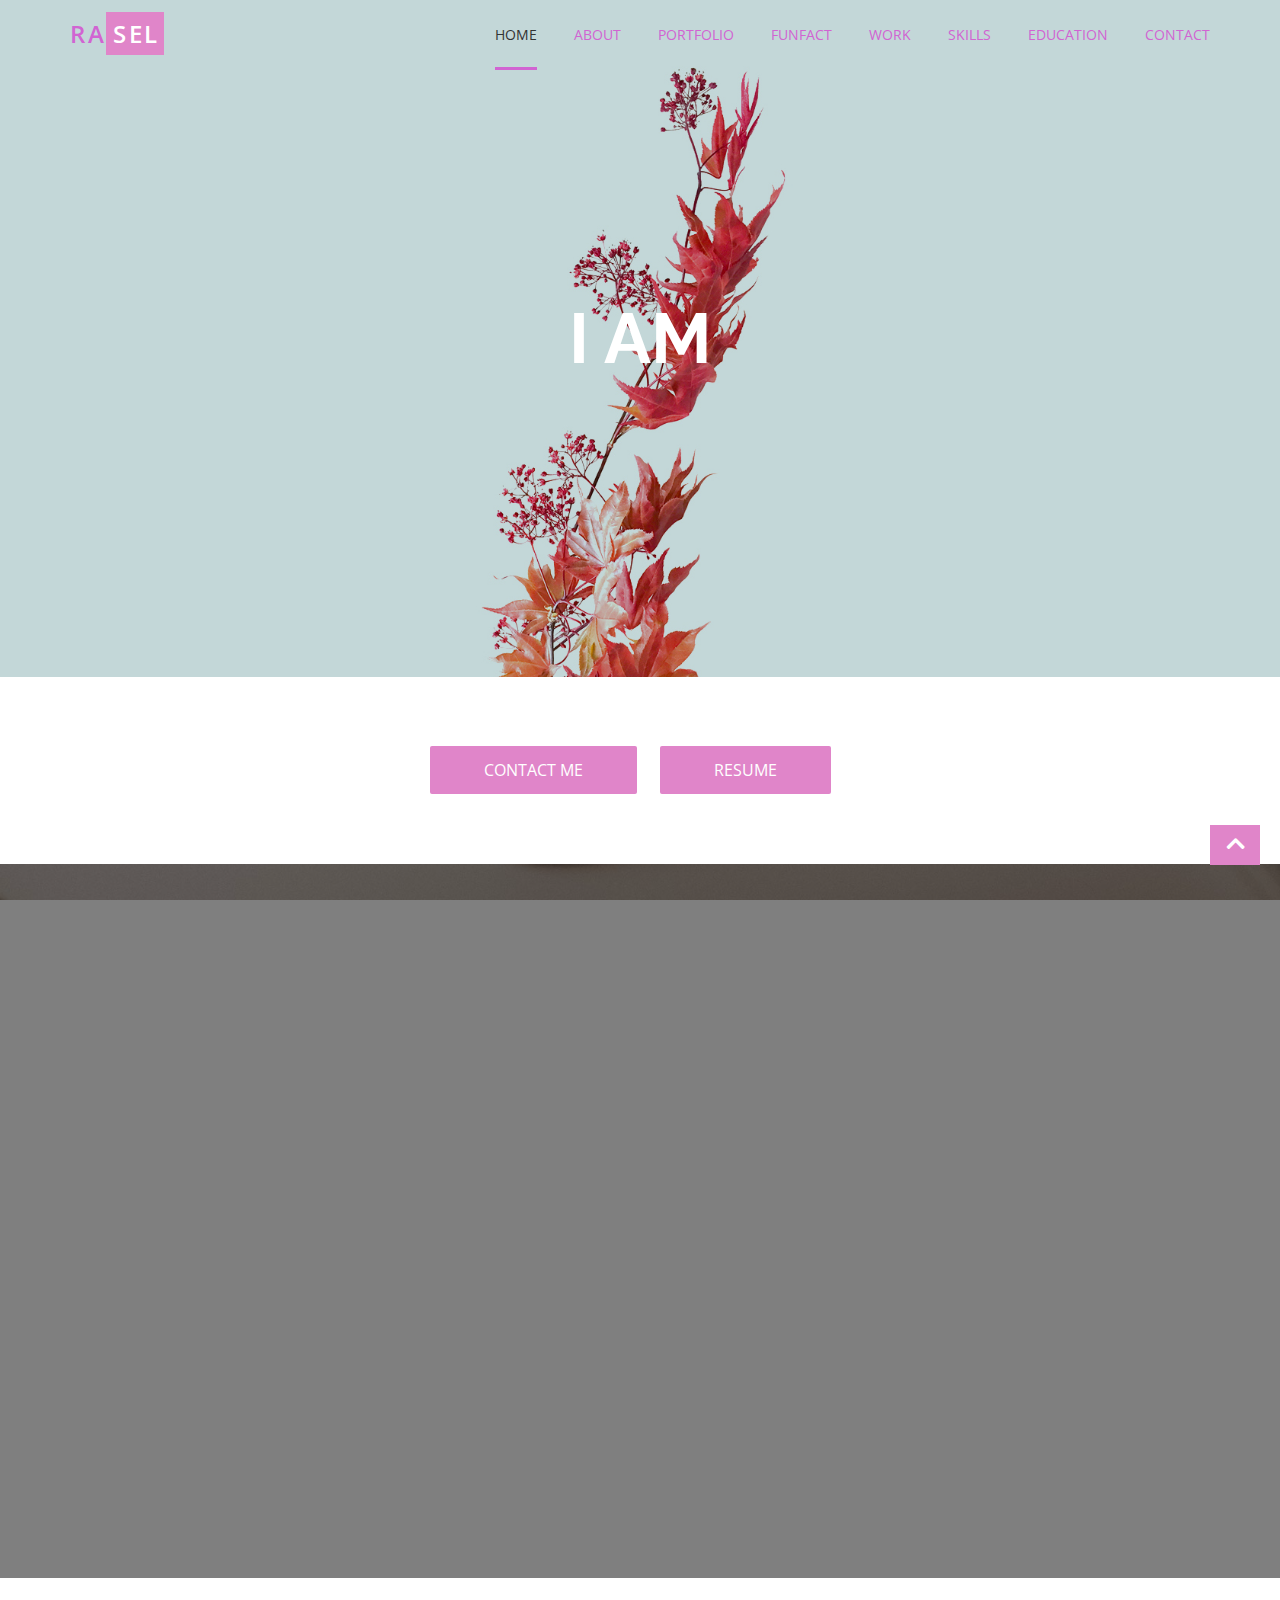
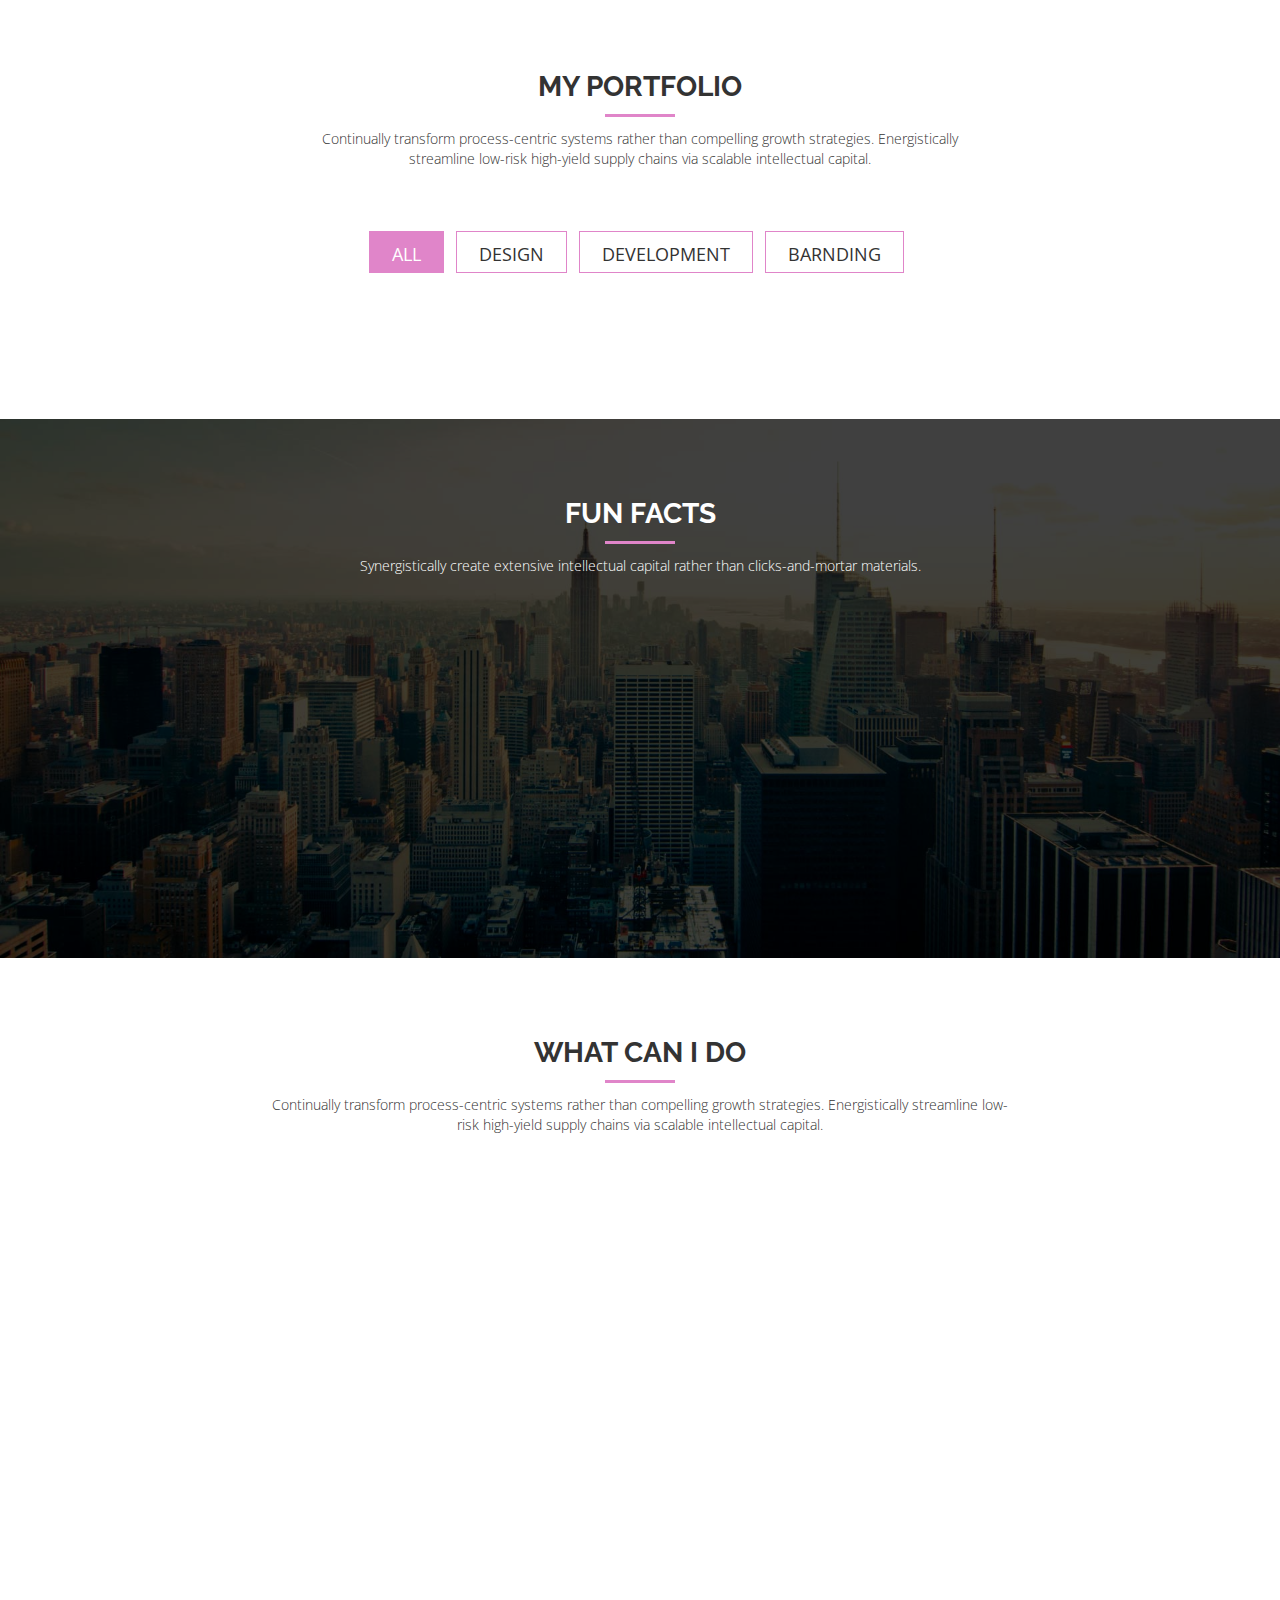
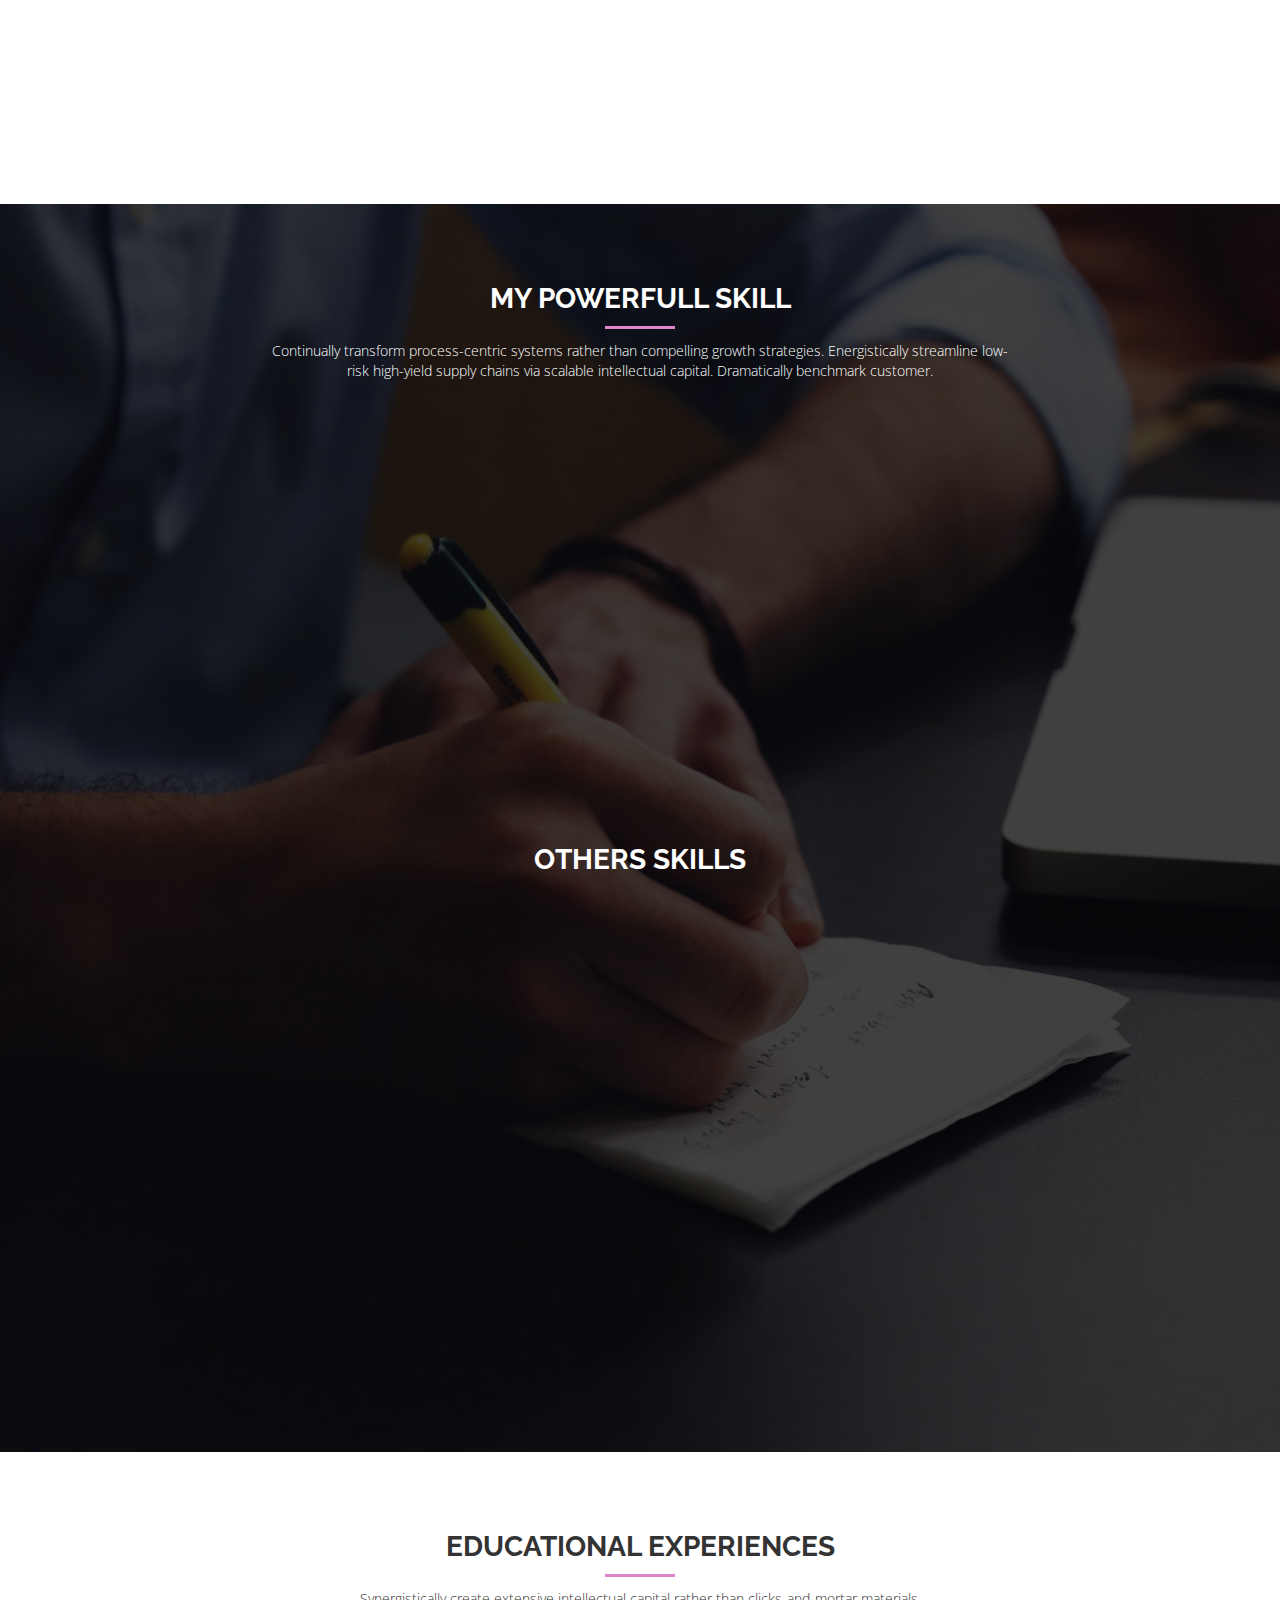
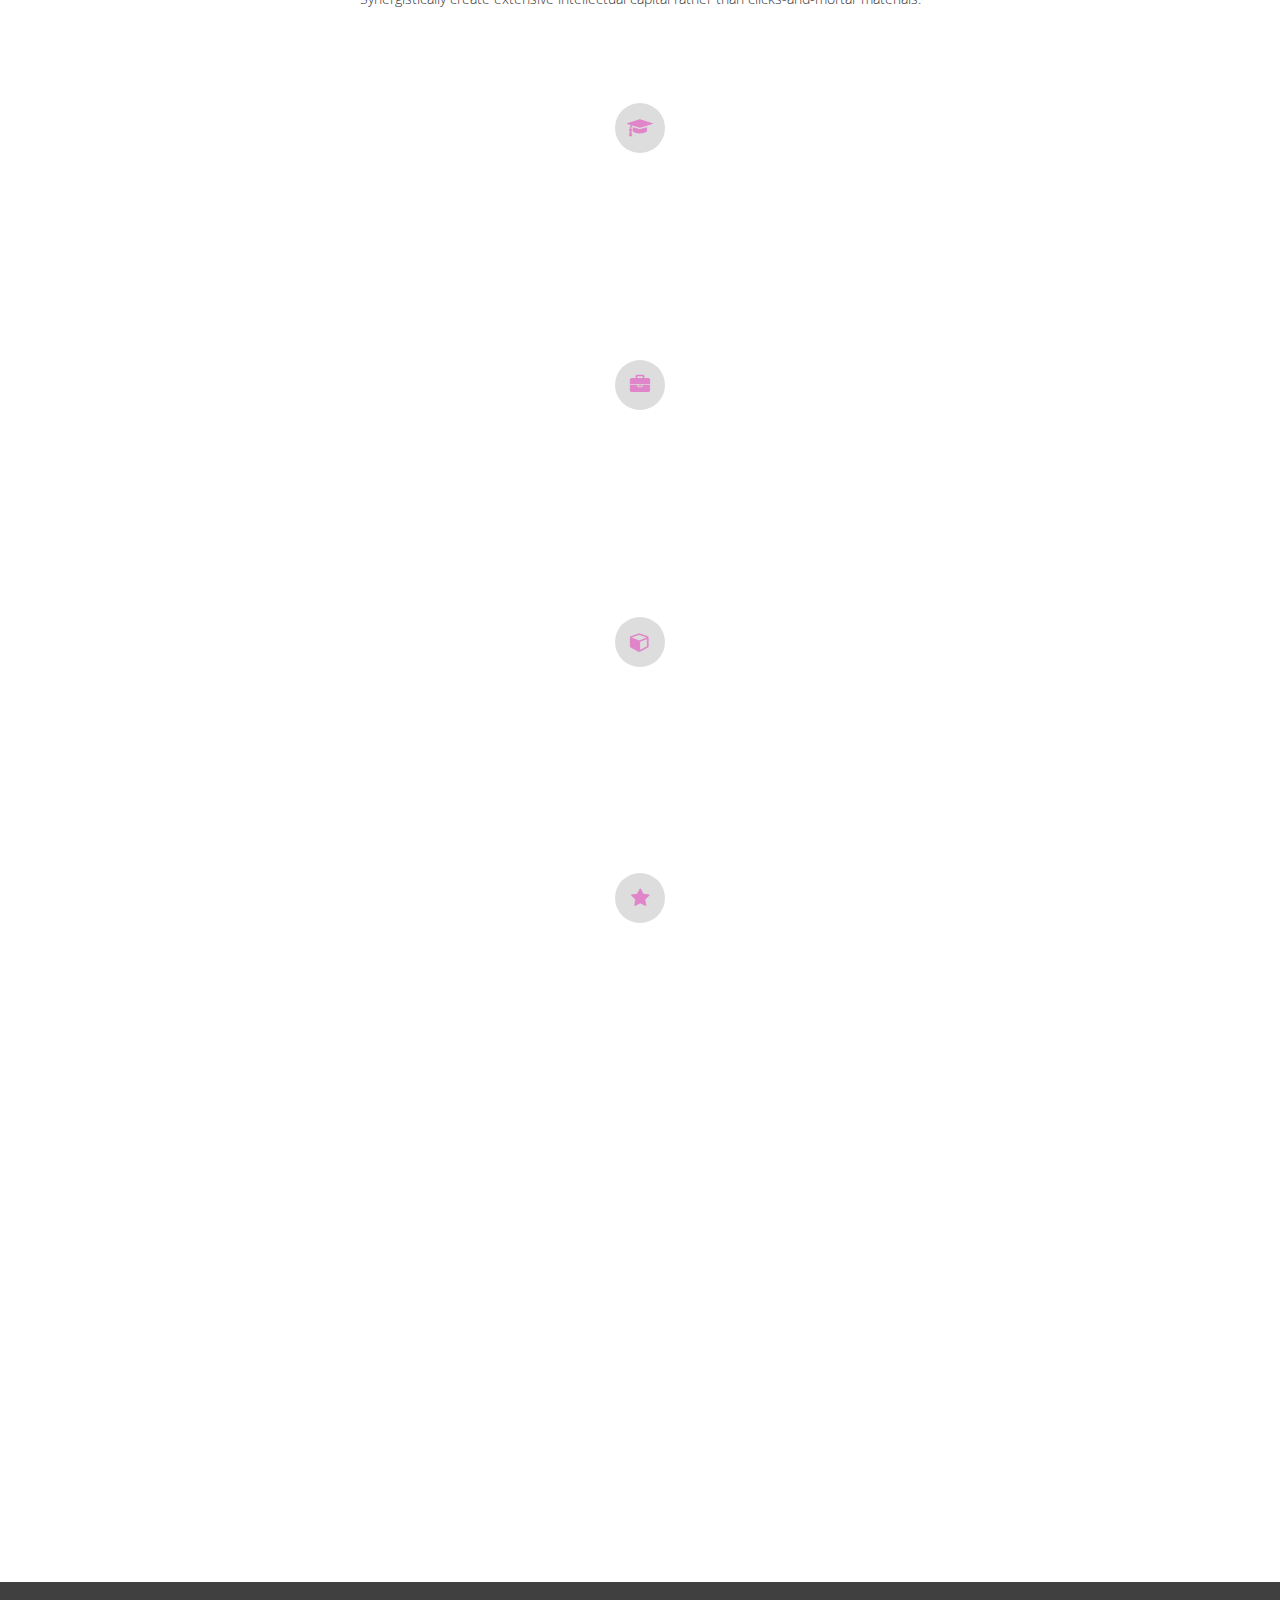
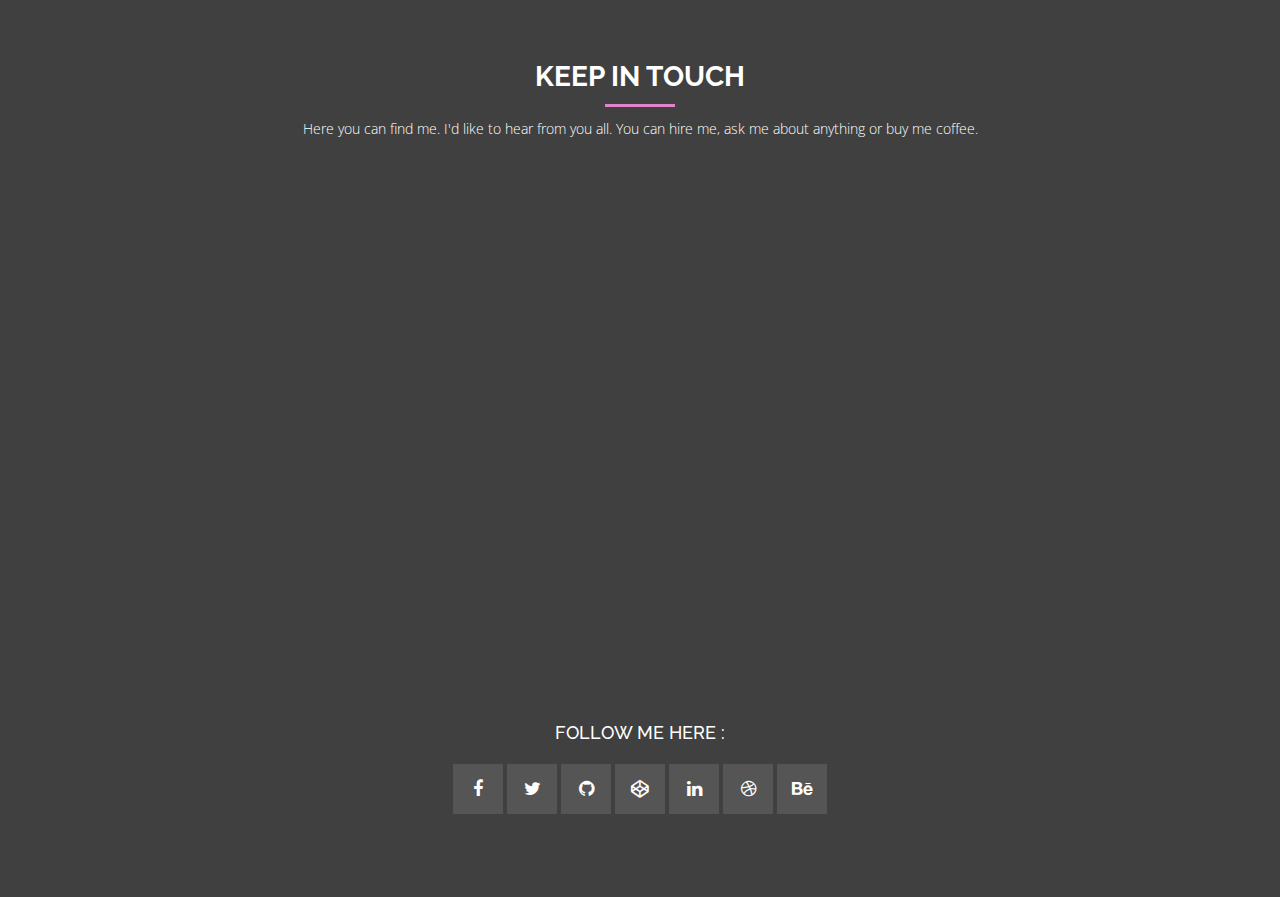
==== index.html @ 667d8ff2 "add my portfolio" ====
<!DOCTYPE Html>
<html>
    <head>
        <title>Rasel protfolio</title>

        <!--all meta tag-->

        <meta charset="UTF-8">
        <meta name="keywords" content="html,css,js,xml,bootstrap">
        <meta name="Author" content="Rasel">
        <meta name="description" content="this is our project class and HW">

        <meta name="viewport" content="width=device-width">

        <!-- All CSS Files -->
        <link rel="icon" type="image/x-icon" href="images//s.jpg"/>
        <link rel="stylesheet" type="text/css" href="css/bootstrap.css"/>
        <link rel="stylesheet" type="text/css" href="css/font-awesome.css"/>
        <link rel="stylesheet" type="text/css" href="css/owl.carousel.css"/>
        <link rel="stylesheet" type="text/css" href="css/animate.min.css"/>
        <link rel="stylesheet" type="text/css" href="css/owl.theme.css"/>
        <link rel="stylesheet" type="text/css" href="css/settings.css"/>
        <link rel="stylesheet" type="text/css" href="css/magnific-popup.css"/>
        <link rel="stylesheet" type="text/css" href="css/preset.css"/>
        <link rel="stylesheet" type="text/css" href="css/style.css"/>
        <link rel="stylesheet" type="text/css" href="css/responsive.css"/>
        <!-- End CSS Including -->
    </head>
    <body>
        <div class="BackTo">
            <a href="#" class="fa fa-angle-up" aria-hidden="true"></a>
        </div>
        <!--start menu-->
        <section class="headerMenu" >
            <div class="Hmenu">
                <div class="container">
                    <div class="row">
                        <div class="col-lg-2 col-sm-2">
                            <div class="headerlogo">
                                <a href="">Ra<span>sel</span></a>
                            </div>
                        </div>
                        <div class="col-lg-10 col-sm-10">
                            <div class="mobileMenu">
                                <span></span>
                                <span></span>
                                <span></span>
                            </div>
                            <nav class="main-menu pull-right">
                                <ul>
                                    <li class="scrolls active"><a href="#home">home</a></li>
                                    <li class="scrolls"><a href="#about">about</a></li>
                                    <li class="scrolls"><a href="#Portfolio">Portfolio</a></li>
                                    <li class="scrolls"><a href="#funfact">funfact</a></li>
                                    <li class="scrolls"><a href="#Work">Work</a></li>
                                    <li class="scrolls"><a href="#Skills">Skills</a></li>
                                    <li class="scrolls"><a href="#education">education</a></li>
                                    <li class="scrolls"><a href="#contact">contact</a></li>
                                </ul>
                            </nav>
                            <div class="clearfix"></div>
                        </div>
                    </div>
                </div>
            </div>
        </section>
        <!--End menu-->
        <!--home start-->
        <section class="HomeSec" id="home">
            <div class="container">
                <div class="row">
                    <div class="col-lg-12">
                        <div class="homeContent text-center">
                            <h1>i am <span class="Typeing"></span></h1>
                        </div>
                    </div>
                </div>
            </div>
        </section>
        <!--home end-->
        
        <!--section start-->
        <section class="myBTNSEC">
            <div class="container">
                <div class="row">
                    <div class="col-lg-12">
                        <div class="cvBTN text-center">
                            <a href="#">Contact me</a>
                            <a href="#">resume</a>
                        </div>
                    </div>
                </div>
            </div>
        </section>
        
        <!--section end-->

        <!--start section about me-->
        <section class="Myabout" id="about">
            <div class="container">
                <div class="row">
                    <div class="col-lg-4 col-sm-4 wow fadeInUp" data-wow-duration="900ms" data-wow-delay="700ms">
                        <div class="myImg">
                            <img src="images/rasel.jpg" alt="Rasel profile">
                        </div>
                        <div class="myInformation text-center">
                            <h2>personal info</h2>
                            <h4>name :</h4>
                            <p>Md.Abdur Rahim(rasel)</p>
                            <h4>E-mail :</h4>
                            <p>abrasel600@gmail.com</p>
                            <h4>Phone number :</h4>
                            <p>+8801755167600</p>
                            <h4>website :</h4>
                            <a href=''>www.rasel.com</a>
                        </div>
                    </div>
                    <div class="col-lg-8 col-sm-8 wow fadeInRight" data-wow-duration="1000ms" data-wow-delay="700ms">
                        <div class="myContent">
                            <h2>About me</h2>
                            <h4>talented web designer / developer</h4>
                            <p>Enthusiastically reintermediate leveraged potentialities and wireless web services.
                                Distinctively maintain ubiquitous best practices through market positioning
                                materials. 
                            </p>
                        </div>
                        <div class="myCollaps">
                            <div class="panel-group" id="accordion" role="tablist" aria-multiselectable="true">
                                <div class="panel panel-default">
                                    <div class="panel-heading" role="tab" id="headingTwo">
                                        <h4 class="panel-title">
                                            <a class="collapsed" role="button" data-toggle="collapse" data-parent="#accordion" href="#collapseTwo" aria-expanded="false" aria-controls="collapseTwo">
                                                Who am i?
                                            </a>
                                        </h4>
                                    </div>
                                    <div id="collapseTwo" class="panel-collapse collapse" role="tabpanel" aria-labelledby="headingTwo">
                                        <div class="panel-body">
                                            Anim pariatur cliche reprehenderit, enim eiusmod high life accusamus terry richardson ad squid. 3 wolf moon officia aute, non cupidatat skateboard dolor brunch. Food truck quinoa nesciunt laborum eiusmod.
                                        </div>
                                    </div>
                                </div>
                                <div class="panel panel-default">
                                    <div class="panel-heading" role="tab" id="headingThree">
                                        <h4 class="panel-title">
                                            <a class="collapsed" role="button" data-toggle="collapse" data-parent="#accordion" href="#collapseThree" aria-expanded="false" aria-controls="collapseThree">
                                                What I'm really good at?
                                            </a>
                                        </h4>
                                    </div>
                                    <div id="collapseThree" class="panel-collapse collapse" role="tabpanel" aria-labelledby="headingThree">
                                        <div class="panel-body">
                                            Efficiently formulate cross-unit partnerships whereas an expanded array of infrastructures. Intrinsicly whiteboard extensible markets before just.
                                        </div>
                                    </div>
                                </div>
                                <div class="panel panel-default">
                                    <div class="panel-heading" role="tab" id="headingThree1">
                                        <h4 class="panel-title">
                                            <a class="collapsed" role="button" data-toggle="collapse" data-parent="#accordion" href="#collapseThree1" aria-expanded="false" aria-controls="collapseThree">
                                                How can you contact me?
                                            </a>
                                        </h4>
                                    </div>
                                    <div id="collapseThree1" class="panel-collapse collapse" role="tabpanel" aria-labelledby="headingThree1">
                                        <div class="panel-body">
                                            Proactively empower cutting-edge web services via virtual methodologies. Assertively foster cross-unit benefits via premier mindshare. Proactively target customized channels and team building catalysts.
                                        </div>
                                    </div>
                                </div>
                                <div class="panel panel-default">
                                    <div class="panel-heading" role="tab" id="headingThree2">
                                        <h4 class="panel-title">
                                            <a class="collapsed" role="button" data-toggle="collapse" data-parent="#accordion" href="#collapseThree2" aria-expanded="false" aria-controls="collapseThree2">
                                                What is my hobbies
                                            </a>
                                        </h4>
                                    </div>
                                    <div id="collapseThree2" class="panel-collapse collapse" role="tabpanel" aria-labelledby="headingThree2">
                                        <div class="panel-body">
                                            Compellingly evisculate standardized metrics with 2.0 value. Professionally impact magnetic technologies without.
                                        </div>
                                    </div>
                                </div>
                            </div>
                        </div>
                    </div>
                </div>
            </div>
        </section>
        <!--end section about me-->



        <section class="MixTabSec" id="Portfolio">
            <div class="container">
                <div class="row">
                    <div class="col-lg-12">
                        <div class="Common whatComm text-center">
                            <h2>my portfolio</h2>
                            <span></span>
                            <p>Continually transform process-centric systems rather than compelling growth strategies.
                                Energistically <br>streamline low-risk high-yield supply chains via scalable intellectual capital.
                            </p>
                        </div>
                        <div class="folioNav text-center">
                            <ul>
                                <li class="filter active" data-filter="all" data-toggle="tooltip" data-placement="top" title="12">All</li>
                                <li class="filter" data-filter="design" data-toggle="tooltip" data-placement="top" title="4">Design</li>
                                <li class="filter" data-filter="development" data-toggle="tooltip" data-placement="top" title="5">Development</li>
                                <li class="filter" data-filter="barnding" data-toggle="tooltip" data-placement="top" title="3">Barnding</li>
                            </ul>
                        </div>
                    </div>
                </div>
                <div class="row" id="Grid">
                    <div class="col-lg-4 mix design col-sm-6 wow fadeInLeft" data-wow-duration="900ms" data-wow-delay="700ms">
                        <div class="mainMixItem" data-toggle="modal" data-target="#myModal">
                            <div class="MixImg">
                                <img src="images/mix/1.jpg" alt="">

                            </div>
                            <div class="imgOverlay">

                            </div>
                            <div class="imgOverContent">
                                <h3>project name</h3>
                                <p>branding</p>
                            </div>
                        </div>
                        <div class="mixmodal">
                            <!-- Modal -->
                            <div class="modal fade" id="myModal" tabindex="-1" role="dialog" aria-labelledby="myModalLabel">
                                <div class="modal-dialog" role="document">
                                    <div class="modal-content">
                                        <div class="modal-header">
                                            <button type="button" class="close" data-dismiss="modal" aria-label="Close"><span aria-hidden="true">&times;</span></button>
                                            <h4 class="modal-title text-center" id="myModalLabel">Project name</h4>
                                        </div>
                                        <div class="modal-body">
                                            <div class="modalimg">
                                                <img src="images/mix/1.jpg" alt="">
                                            </div>
                                            <div class="modalContent">
                                                <div class="workingSystem">
                                                    <h3>designing</h3>
                                                    <p>( design, branding )</p>
                                                    <p>Holisticly architect efficient e-markets for clicks-and-mortar innovation. 
                                                        Globally productize cross-platform e-commerce without extensive meta-services.
                                                        Completely administrate process-centric customer service via intuitive sources.
                                                        Phosfluorescently utilize revolutionary bandwidth rather than leveraged.
                                                    </p>
                                                </div>
                                            </div>
                                        </div>
                                        <div class="modal-footer">
                                            <div class="HomeBtn workBtn">
                                                <a href="#">contact me</a>
                                                <a href="#">resume</a>
                                            </div>
                                        </div>
                                    </div>
                                </div>
                            </div>
                        </div>
                    </div>
                    <div class="col-lg-4 mix development col-sm-6 wow fadeInLeft" data-wow-duration="900ms" data-wow-delay="700ms">
                        <div class="mainMixItem" data-toggle="modal" data-target="#myModal2">
                            <div class="MixImg">
                                <img src="images/mix/2.jpg" alt="">
                            </div>
                            <div class="imgOverlay">

                            </div>
                            <div class="imgOverContent">
                                <h3>project name</h3>
                                <p>branding</p>
                            </div>
                        </div>
                        <div class="mixmodal">
                            <!-- Modal -->
                            <div class="modal fade" id="myModal2" tabindex="-1" role="dialog" aria-labelledby="myModalLabel">
                                <div class="modal-dialog" role="document">
                                    <div class="modal-content">
                                        <div class="modal-header">
                                            <button type="button" class="close" data-dismiss="modal" aria-label="Close"><span aria-hidden="true">&times;</span></button>
                                            <h4 class="modal-title text-center" id="myModalLabel">Project name</h4>
                                        </div>
                                        <div class="modal-body">
                                            <div class="modalimg">
                                                <img src="images/mix/2.jpg" alt="">
                                            </div>
                                            <div class="modalContent">
                                                <div class="workingSystem">
                                                    <h3>designing</h3>
                                                    <p>( design, branding )</p>
                                                    <p>Holisticly architect efficient e-markets for clicks-and-mortar innovation. 
                                                        Globally productize cross-platform e-commerce without extensive meta-services.
                                                        Completely administrate process-centric customer service via intuitive sources.
                                                        Phosfluorescently utilize revolutionary bandwidth rather than leveraged.
                                                    </p>
                                                </div>
                                            </div>
                                        </div>
                                        <div class="modal-footer">
                                            <div class="HomeBtn workBtn">
                                                <a href="#">contact me</a>
                                                <a href="#">resume</a>
                                            </div>
                                        </div>
                                    </div>
                                </div>
                            </div>
                        </div>
                    </div>
                    <div class="col-lg-4 mix design col-sm-6 wow fadeInRight" data-wow-duration="900ms" data-wow-delay="700ms">
                        <div class="mainMixItem" data-toggle="modal" data-target="#myModal3">
                            <div class="MixImg">
                                <img src="images/mix/3.jpg" alt="">
                            </div>
                            <div class="imgOverlay">

                            </div>
                            <div class="imgOverContent">
                                <h3>project name</h3>
                                <p>branding</p>
                            </div>
                        </div>
                        <div class="mixmodal">
                            <!-- Modal -->
                            <div class="modal fade" id="myModal3" tabindex="-1" role="dialog" aria-labelledby="myModalLabel">
                                <div class="modal-dialog" role="document">
                                    <div class="modal-content">
                                        <div class="modal-header">
                                            <button type="button" class="close" data-dismiss="modal" aria-label="Close"><span aria-hidden="true">&times;</span></button>
                                            <h4 class="modal-title text-center" id="myModalLabel">Project name</h4>
                                        </div>
                                        <div class="modal-body">
                                            <div class="modalimg">
                                                <img src="images/mix/3.jpg" alt="">
                                            </div>
                                            <div class="modalContent">
                                                <div class="workingSystem">
                                                    <h3>designing</h3>
                                                    <p>( design, branding )</p>
                                                    <p>Holisticly architect efficient e-markets for clicks-and-mortar innovation. 
                                                        Globally productize cross-platform e-commerce without extensive meta-services.
                                                        Completely administrate process-centric customer service via intuitive sources.
                                                        Phosfluorescently utilize revolutionary bandwidth rather than leveraged.
                                                    </p>
                                                </div>
                                            </div>
                                        </div>
                                        <div class="modal-footer">
                                            <div class="HomeBtn workBtn">
                                                <a href="#">contact me</a>
                                                <a href="#">resume</a>
                                            </div>
                                        </div>
                                    </div>
                                </div>
                            </div>
                        </div>
                    </div>
                    <div class="col-lg-4 mix development col-sm-6 wow fadeInUp" data-wow-duration="900ms" data-wow-delay="700ms">
                        <div class="mainMixItem" data-toggle="modal" data-target="#myModal4">
                            <div class="MixImg">
                                <img src="images/mix/4.jpg" alt="">
                            </div>
                            <div class="imgOverlay">

                            </div>
                            <div class="imgOverContent">
                                <h3>project name</h3>
                                <p>branding</p>
                            </div>
                        </div>
                        <div class="mixmodal">
                            <!-- Modal -->
                            <div class="modal fade" id="myModal4" tabindex="-1" role="dialog" aria-labelledby="myModalLabel">
                                <div class="modal-dialog" role="document">
                                    <div class="modal-content">
                                        <div class="modal-header">
                                            <button type="button" class="close" data-dismiss="modal" aria-label="Close"><span aria-hidden="true">&times;</span></button>
                                            <h4 class="modal-title text-center" id="myModalLabel">Project name</h4>
                                        </div>
                                        <div class="modal-body">
                                            <div class="modalimg">
                                                <img src="images/mix/1.jpg" alt="">
                                            </div>
                                            <div class="modalContent">
                                                <div class="workingSystem">
                                                    <h3>designing</h3>
                                                    <p>( design, branding )</p>
                                                    <p>Holisticly architect efficient e-markets for clicks-and-mortar innovation. 
                                                        Globally productize cross-platform e-commerce without extensive meta-services.
                                                        Completely administrate process-centric customer service via intuitive sources.
                                                        Phosfluorescently utilize revolutionary bandwidth rather than leveraged.
                                                    </p>
                                                </div>
                                            </div>
                                        </div>
                                        <div class="modal-footer">
                                            <div class="HomeBtn workBtn">
                                                <a href="#">contact me</a>
                                                <a href="#">resume</a>
                                            </div>
                                        </div>
                                    </div>
                                </div>
                            </div>
                        </div>
                    </div>
                    <div class="col-lg-4 mix design col-sm-6 wow fadeInLeft" data-wow-duration="900ms" data-wow-delay="700ms" >
                        <div class="mainMixItem " data-toggle="modal" data-target="#myModal">
                            <div class="MixImg">
                                <img src="images/mix/5.jpg" alt="">
                            </div>
                            <div class="imgOverlay">

                            </div>
                            <div class="imgOverContent">
                                <h3>project name</h3>
                                <p>branding</p>
                            </div>
                        </div>
                        <div class="mixmodal">
                            <!-- Modal -->
                            <div class="modal fade" id="myModal" tabindex="-1" role="dialog" aria-labelledby="myModalLabel">
                                <div class="modal-dialog" role="document">
                                    <div class="modal-content">
                                        <div class="modal-header">
                                            <button type="button" class="close" data-dismiss="modal" aria-label="Close"><span aria-hidden="true">&times;</span></button>
                                            <h4 class="modal-title text-center" id="myModalLabel">Project name</h4>
                                        </div>
                                        <div class="modal-body">
                                            <div class="modalimg">
                                                <img src="images/mix/5.jpg" alt="">
                                            </div>
                                            <div class="modalContent">
                                                <div class="workingSystem">
                                                    <h3>designing</h3>
                                                    <p>( design, branding )</p>
                                                    <p>Holisticly architect efficient e-markets for clicks-and-mortar innovation. 
                                                        Globally productize cross-platform e-commerce without extensive meta-services.
                                                        Completely administrate process-centric customer service via intuitive sources.
                                                        Phosfluorescently utilize revolutionary bandwidth rather than leveraged.
                                                    </p>
                                                </div>
                                            </div>
                                        </div>
                                        <div class="modal-footer">
                                            <div class="HomeBtn workBtn">
                                                <a href="#">contact me</a>
                                                <a href="#">resume</a>
                                            </div>
                                        </div>
                                    </div>
                                </div>
                            </div>
                        </div>
                        <div class="clearfix"></div>
                    </div>
                    <div class="col-lg-4 mix barnding col-sm-6 wow fadeInRight" data-wow-duration="900ms" data-wow-delay="700ms">
                        <div class="mainMixItem" data-toggle="modal" data-target="#myModal6">
                            <div class="MixImg">
                                <img src="images/mix/6.jpg" alt="">
                            </div>
                            <div class="imgOverlay">

                            </div>
                            <div class="imgOverContent">
                                <h3>project name</h3>
                                <p>branding</p>
                            </div>
                        </div>
                        <div class="mixmodal">
                            <!-- Modal -->
                            <div class="modal fade" id="myModal6" tabindex="-1" role="dialog" aria-labelledby="myModalLabel">
                                <div class="modal-dialog" role="document">
                                    <div class="modal-content">
                                        <div class="modal-header">
                                            <button type="button" class="close" data-dismiss="modal" aria-label="Close"><span aria-hidden="true">&times;</span></button>
                                            <h4 class="modal-title text-center" id="myModalLabel">Project name</h4>
                                        </div>
                                        <div class="modal-body">
                                            <div class="modalimg">
                                                <img src="images/mix/6.jpg" alt="">
                                            </div>
                                            <div class="modalContent">
                                                <div class="workingSystem">
                                                    <h3>designing</h3>
                                                    <p>( design, branding )</p>
                                                    <p>Holisticly architect efficient e-markets for clicks-and-mortar innovation. 
                                                        Globally productize cross-platform e-commerce without extensive meta-services.
                                                        Completely administrate process-centric customer service via intuitive sources.
                                                        Phosfluorescently utilize revolutionary bandwidth rather than leveraged.
                                                    </p>
                                                </div>
                                            </div>
                                        </div>
                                        <div class="modal-footer">
                                            <div class="HomeBtn workBtn">
                                                <a href="#">contact me</a>
                                                <a href="#">resume</a>
                                            </div>
                                        </div>
                                    </div>
                                </div>
                            </div>
                        </div>
                    </div>
                    <div class="col-lg-4 mix barnding col-sm-6 wow fadeInUp" data-wow-duration="900ms" data-wow-delay="700ms">
                        <div class="mainMixItem" data-toggle="modal" data-target="#myModal7">
                            <div class="MixImg">
                                <img src="images/mix/7.jpg" alt="">
                            </div>
                            <div class="imgOverlay">

                            </div>
                            <div class="imgOverContent">
                                <h3>project name</h3>
                                <p>branding</p>
                            </div>
                        </div>
                        <div class="mixmodal">
                            <!-- Modal -->
                            <div class="modal fade" id="myModal7" tabindex="-1" role="dialog" aria-labelledby="myModalLabel">
                                <div class="modal-dialog" role="document">
                                    <div class="modal-content">
                                        <div class="modal-header">
                                            <button type="button" class="close" data-dismiss="modal" aria-label="Close"><span aria-hidden="true">&times;</span></button>
                                            <h4 class="modal-title text-center" id="myModalLabel">Project name</h4>
                                        </div>
                                        <div class="modal-body">
                                            <div class="modalimg">
                                                <img src="images/mix/7.jpg" alt="">
                                            </div>
                                            <div class="modalContent">
                                                <div class="workingSystem">
                                                    <h3>designing</h3>
                                                    <p>( design, branding )</p>
                                                    <p>Holisticly architect efficient e-markets for clicks-and-mortar innovation. 
                                                        Globally productize cross-platform e-commerce without extensive meta-services.
                                                        Completely administrate process-centric customer service via intuitive sources.
                                                        Phosfluorescently utilize revolutionary bandwidth rather than leveraged.
                                                    </p>
                                                </div>
                                            </div>
                                        </div>
                                        <div class="modal-footer">
                                            <div class="HomeBtn workBtn">
                                                <a href="#">contact me</a>
                                                <a href="#">resume</a>
                                            </div>
                                        </div>
                                    </div>
                                </div>
                            </div>
                        </div>
                    </div>
                    <div class="col-lg-4 mix development col-sm-6 wow fadeInLeft" data-wow-duration="900ms" data-wow-delay="700ms">
                        <div class="mainMixItem" data-toggle="modal" data-target="#myModal8">
                            <div class="MixImg">
                                <img src="images/mix/8.jpg" alt="">
                            </div>
                            <div class="imgOverlay">

                            </div>
                            <div class="imgOverContent">
                                <h3>project name</h3>
                                <p>branding</p>
                            </div>
                        </div>
                        <div class="mixmodal">
                            <!-- Modal -->
                            <div class="modal fade" id="myModal8" tabindex="-1" role="dialog" aria-labelledby="myModalLabel">
                                <div class="modal-dialog" role="document">
                                    <div class="modal-content">
                                        <div class="modal-header">
                                            <button type="button" class="close" data-dismiss="modal" aria-label="Close"><span aria-hidden="true">&times;</span></button>
                                            <h4 class="modal-title text-center" id="myModalLabel">Project name</h4>
                                        </div>
                                        <div class="modal-body">
                                            <div class="modalimg">
                                                <img src="images/mix/8.jpg" alt="">
                                            </div>
                                            <div class="modalContent">
                                                <div class="workingSystem">
                                                    <h3>designing</h3>
                                                    <p>( design, branding )</p>
                                                    <p>Holisticly architect efficient e-markets for clicks-and-mortar innovation. 
                                                        Globally productize cross-platform e-commerce without extensive meta-services.
                                                        Completely administrate process-centric customer service via intuitive sources.
                                                        Phosfluorescently utilize revolutionary bandwidth rather than leveraged.
                                                    </p>
                                                </div>
                                            </div>
                                        </div>
                                        <div class="modal-footer">
                                            <div class="HomeBtn workBtn">
                                                <a href="#">contact me</a>
                                                <a href="#">resume</a>
                                            </div>
                                        </div>
                                    </div>
                                </div>
                            </div>
                        </div>
                    </div>
                    <div class="col-lg-4 mix design col-sm-6 wow fadeInRight" data-wow-duration="900ms" data-wow-delay="700ms">
                        <div class="mainMixItem" data-toggle="modal" data-target="#myModal9">
                            <div class="MixImg">
                                <img src="images/mix/9.jpg" alt="">
                            </div>
                            <div class="imgOverlay">

                            </div>
                            <div class="imgOverContent">
                                <h3>project name</h3>
                                <p>branding</p>
                            </div>
                        </div>
                        <div class="mixmodal">
                            <!-- Modal -->
                            <div class="modal fade" id="myModal9" tabindex="-1" role="dialog" aria-labelledby="myModalLabel">
                                <div class="modal-dialog" role="document">
                                    <div class="modal-content">
                                        <div class="modal-header">
                                            <button type="button" class="close" data-dismiss="modal" aria-label="Close"><span aria-hidden="true">&times;</span></button>
                                            <h4 class="modal-title text-center" id="myModalLabel">Project name</h4>
                                        </div>
                                        <div class="modal-body">
                                            <div class="modalimg">
                                                <img src="images/mix/9.jpg" alt="">
                                            </div>
                                            <div class="modalContent">
                                                <div class="workingSystem">
                                                    <h3>designing</h3>
                                                    <p>( design, branding )</p>
                                                    <p>Holisticly architect efficient e-markets for clicks-and-mortar innovation. 
                                                        Globally productize cross-platform e-commerce without extensive meta-services.
                                                        Completely administrate process-centric customer service via intuitive sources.
                                                        Phosfluorescently utilize revolutionary bandwidth rather than leveraged.
                                                    </p>
                                                </div>
                                            </div>
                                        </div>
                                        <div class="modal-footer">
                                            <div class="HomeBtn workBtn">
                                                <a href="#">contact me</a>
                                                <a href="#">resume</a>
                                            </div>
                                        </div>
                                    </div>
                                </div>
                            </div>
                        </div>
                    </div>
                    <div class="col-lg-4 mix development col-sm-6 wow fadeInUp" data-wow-duration="900ms" data-wow-delay="700ms">
                        <div class="mainMixItem mainMixItem1" data-toggle="modal" data-target="#myModal">
                            <div class="MixImg">
                                <img src="images/mix/4.jpg" alt="">
                            </div>
                            <div class="imgOverlay">

                            </div>
                            <div class="imgOverContent">
                                <h3>project name</h3>
                                <p>branding</p>
                            </div>
                        </div>
                        <div class="mixmodal">
                            <!-- Modal -->
                            <div class="modal fade" id="myModal" tabindex="-1" role="dialog" aria-labelledby="myModalLabel">
                                <div class="modal-dialog" role="document">
                                    <div class="modal-content">
                                        <div class="modal-header">
                                            <button type="button" class="close" data-dismiss="modal" aria-label="Close"><span aria-hidden="true">&times;</span></button>
                                            <h4 class="modal-title text-center" id="myModalLabel">Project name</h4>
                                        </div>
                                        <div class="modal-body">
                                            <div class="modalimg">
                                                <img src="images/mix/4.jpg" alt="">
                                            </div>
                                            <div class="modalContent">
                                                <div class="workingSystem">
                                                    <h3>designing</h3>
                                                    <p>( design, branding )</p>
                                                    <p>Holisticly architect efficient e-markets for clicks-and-mortar innovation. 
                                                        Globally productize cross-platform e-commerce without extensive meta-services.
                                                        Completely administrate process-centric customer service via intuitive sources.
                                                        Phosfluorescently utilize revolutionary bandwidth rather than leveraged.
                                                    </p>
                                                </div>
                                            </div>
                                        </div>
                                        <div class="modal-footer">
                                            <div class="HomeBtn workBtn">
                                                <a href="#">contact me</a>
                                                <a href="#">resume</a>
                                            </div>
                                        </div>
                                    </div>
                                </div>
                            </div>
                        </div>
                    </div>
                    <div class="col-lg-4 mix barnding col-sm-6 wow fadeInLeft" data-wow-duration="900ms" data-wow-delay="700ms">
                        <div class="mainMixItem mainMixItem1" data-toggle="modal" data-target="#myModal">
                            <div class="MixImg">
                                <img src="images/mix/3.jpg" alt="" class="img-responsive">
                            </div>
                            <div class="imgOverlay">

                            </div>
                            <div class="imgOverContent">
                                <h3>project name</h3>
                                <p>branding</p>
                            </div>
                        </div>
                        <div class="mixmodal">
                            <!-- Modal -->
                            <div class="modal fade" id="myModal" tabindex="-1" role="dialog" aria-labelledby="myModalLabel">
                                <div class="modal-dialog" role="document">
                                    <div class="modal-content">
                                        <div class="modal-header">
                                            <button type="button" class="close" data-dismiss="modal" aria-label="Close"><span aria-hidden="true">&times;</span></button>
                                            <h4 class="modal-title text-center" id="myModalLabel">Project name</h4>
                                        </div>
                                        <div class="modal-body">
                                            <div class="modalimg">
                                                <img src="images/mix/3.jpg" alt="">
                                            </div>
                                            <div class="modalContent">
                                                <div class="workingSystem">
                                                    <h3>designing</h3>
                                                    <p>( design, branding )</p>
                                                    <p>Holisticly architect efficient e-markets for clicks-and-mortar innovation. 
                                                        Globally productize cross-platform e-commerce without extensive meta-services.
                                                        Completely administrate process-centric customer service via intuitive sources.
                                                        Phosfluorescently utilize revolutionary bandwidth rather than leveraged.
                                                    </p>
                                                </div>
                                            </div>
                                        </div>
                                        <div class="modal-footer">
                                            <div class="HomeBtn workBtn">
                                                <a href="#">contact me</a>
                                                <a href="#">resume</a>
                                            </div>
                                        </div>
                                    </div>
                                </div>
                            </div>
                        </div>
                    </div>
                    <div class="col-lg-4 mix development col-sm-6 wow fadeInRight" data-wow-duration="900ms" data-wow-delay="700ms">
                        <div class="mainMixItem mainMixItem1 " data-toggle="modal" data-target="#myModal">
                            <div class="MixImg">
                                <img src="images/mix/2.jpg" alt="">
                            </div>
                            <div class="imgOverlay">

                            </div>
                            <div class="imgOverContent">
                                <h3>project name</h3>
                                <p>branding</p>
                            </div>
                        </div>
                        <div class="mixmodal">
                            <!-- Modal -->
                            <div class="modal fade" id="myModal" tabindex="-1" role="dialog" aria-labelledby="myModalLabel">
                                <div class="modal-dialog" role="document">
                                    <div class="modal-content">
                                        <div class="modal-header">
                                            <button type="button" class="close" data-dismiss="modal" aria-label="Close"><span aria-hidden="true">&times;</span></button>
                                            <h4 class="modal-title text-center" id="myModalLabel">Project name</h4>
                                        </div>
                                        <div class="modal-body">
                                            <div class="modalimg">
                                                <img src="images/mix/2.jpg" alt="">
                                            </div>
                                            <div class="modalContent">
                                                <div class="workingSystem">
                                                    <h3>designing</h3>
                                                    <p>( design, branding )</p>
                                                    <p>Holisticly architect efficient e-markets for clicks-and-mortar innovation. 
                                                        Globally productize cross-platform e-commerce without extensive meta-services.
                                                        Completely administrate process-centric customer service via intuitive sources.
                                                        Phosfluorescently utilize revolutionary bandwidth rather than leveraged.
                                                    </p>
                                                </div>
                                            </div>
                                        </div>
                                        <div class="modal-footer">
                                            <div class="HomeBtn workBtn">
                                                <a href="#">contact me</a>
                                                <a href="#">resume</a>
                                            </div>
                                        </div>
                                    </div>
                                </div>
                            </div>
                        </div>
                    </div>
                </div>
            </div>
        </section>

        <!--end section myporfolio-->
        <!-- FunfactSec section Start here --> 
        <section class="FunfactSec Secoverlay" id="funfact">
            <div class="container">
                <div class="row">
                    <div class="col-lg-8 col-lg-offset-2 text-center">
                        <div class="Common factComm">
                            <h2>fun facts</h2>
                            <span></span>
                            <p>Synergistically create extensive intellectual capital rather than clicks-and-mortar materials.</p>
                        </div>
                    </div>
                </div>
                <div class="row">
                    <div class="col-lg-3 col-sm-3 text-center wow fadeInLeft" data-wow-duration="900ms" data-wow-delay="700ms">
                        <div class="SingleFact">
                            <i class="fa fa-tasks"></i>
                            <h2 class="funfacts" data-counter="215">215</h2>
                            <span></span>
                            <p>projects done</p>
                        </div>
                    </div>
                    <div class="col-lg-3 col-sm-3 text-center wow fadeInDown" data-wow-duration="900ms" data-wow-delay="700ms">
                        <div class="SingleFact">
                            <i class="fa fa-users"></i>
                            <h2 class="funfacts" data-counter="650">650</h2>
                            <span></span>
                            <p>happy clients</p>
                        </div>
                    </div>
                    <div class="col-lg-3 text-center col-sm-3 wow fadeInUp" data-wow-duration="900ms" data-wow-delay="700ms">
                        <div class="SingleFact">
                            <i class="fa fa-clock-o"></i>
                            <h2 class="funfacts" data-counter="3475">3475</h2>
                            <span></span>
                            <p>hours worked</p>
                        </div>
                    </div>
                    <div class="col-lg-3 text-center col-sm-3 wow fadeInRight" data-wow-duration="900ms" data-wow-delay="700ms">
                        <div class="SingleFact">
                            <i class="fa fa-coffee"></i>
                            <h2 class="funfacts" data-counter="781">781</h2>
                            <span></span>
                            <p>cups of coffee</p>
                        </div>
                    </div>
                </div>
            </div>
        </section>
        <!-- FunfactSec section end here --> 

        <!-- WhatCanSec section Start here --> 
        <section class="WhatCanSec" id="Work">
            <div class="container">
                <div class="row">
                    <div class="col-lg-8 col-lg-offset-2 text-center">
                        <div class="Common whatComm">
                            <h2>what can i do</h2>
                            <span></span>
                            <p>Continually transform process-centric systems rather than compelling growth strategies.
                                Energistically streamline low-risk high-yield supply chains via scalable intellectual capital.
                            </p>
                        </div>
                    </div>
                </div>
                <div class="row">
                    <div class="col-lg-4 col-md-4 text-center wow fadeInLeft" data-wow-duration="900ms" data-wow-delay="700ms">
                        <div class="SingleWhCan">
                            <a href="#"><i class="fa fa-paint-brush"></i></a>
                            <h2>Graphic Design</h2>
                            <p>Collaboratively maintain tactical niche
                                markets whereas functionalized catalysts for change. Collaboratively transform.
                            </p>
                        </div>
                    </div>
                    <div class="col-lg-4  col-md-4 text-center wow fadeInRight" data-wow-duration="900ms" data-wow-delay="700ms">
                        <div class="SingleWhCan">
                            <a href="#"><i class="fa fa-object-group"></i></a>
                            <h2>Graphic Design</h2>
                            <p>Collaboratively maintain tactical niche
                                markets whereas functionalized catalysts for change. Collaboratively transform.
                            </p>
                        </div>
                    </div>
                    <div class="col-lg-4 text-center col-md-4 wow fadeInUp" data-wow-duration="900ms" data-wow-delay="700ms">
                        <div class="SingleWhCan">
                            <a href="#"><i class="fa fa-code"></i></a>
                            <h2>Graphic Design</h2>
                            <p>Collaboratively maintain tactical niche
                                markets whereas functionalized catalysts for change. Collaboratively transform.
                            </p>
                        </div>
                    </div>
                    <div class="col-lg-4 text-center col-md-4 wow fadeInDown" data-wow-duration="900ms" data-wow-delay="700ms">
                        <div class="SingleWhCan SingleWhCSix">
                            <a href="#"><i class="fa fa-envira"></i></a>
                            <h2>Graphic Design</h2>
                            <p>Collaboratively maintain tactical niche
                                markets whereas functionalized catalysts for change. Collaboratively transform.
                            </p>
                        </div>
                    </div>
                    <div class="col-lg-4 text-center col-md-4 wow fadeInLeft" data-wow-duration="900ms" data-wow-delay="700ms">
                        <div class="SingleWhCan SingleWhCSix">
                            <a href="#"><i class="fa fa-support"></i></a>
                            <h2>Graphic Design</h2>
                            <p>Collaboratively maintain tactical niche
                                markets whereas functionalized catalysts for change. Collaboratively transform.
                            </p>
                        </div>
                    </div>
                    <div class="col-lg-4 text-center col-md-4 wow fadeInRight" data-wow-duration="900ms" data-wow-delay="700ms">
                        <div class="SingleWhCan SingleWhCSix">
                            <a href="#"><i class="fa fa-eye"></i></a>
                            <h2>Graphic Design</h2>
                            <p>Collaboratively maintain tactical niche
                                markets whereas functionalized catalysts for change. Collaboratively transform.
                            </p>
                        </div>
                    </div>
                </div>
            </div>
        </section>
        <!-- WhatCanSec section end here --> 

        <!-- SkillSec section Start here --> 
        <section class="SkillSec Secoverlay" id="Skills">
            <div class="container">
                <div class="row">
                    <div class="col-lg-8 col-lg-offset-2 text-center">
                        <div class="Common skillComm factComm">
                            <h2>my powerfull skill</h2>
                            <span></span>
                            <p>Continually transform process-centric systems rather
                                than compelling growth strategies. Energistically streamline
                                low-risk high-yield supply chains via scalable intellectual capital.
                                Dramatically benchmark customer.
                            </p>
                        </div>
                    </div>
                </div>
                <div class="row">
                    <div class="col-lg-4 col-sm-4 text-center wow fadeInLeft" data-wow-duration="900ms" data-wow-delay="700ms">
                        <div class="singleSkill">
                            <div class="skill" data-percent="90">
                                <h1 class="percent">90<span>%</span></h1>
                            </div>
                            <div class="SkillCon">
                                <h2>html5</h2>
                                <p>Collaboratively reintermediate optimal growth strategies whereas cross.</p>
                            </div>
                        </div>
                    </div>
                    <div class="col-lg-4  col-sm-4 text-center wow fadeInUp" data-wow-duration="900ms" data-wow-delay="700ms">
                        <div class="singleSkill">
                            <div class="skill" data-percent="85">
                                <h1 class="percent">85<span>%</span></h1>
                            </div>
                            <div class="SkillCon">
                                <h2>CSS3</h2>
                                <p>Collaboratively reintermediate optimal growth strategies whereas cross.</p>
                            </div>
                        </div>
                    </div>
                    <div class="col-lg-4  col-sm-4 text-center wow fadeInRight" data-wow-duration="900ms" data-wow-delay="700ms">
                        <div class="singleSkill">
                            <div class="skill" data-percent="40">
                                <h1 class="percent">40<span>%</span></h1>
                            </div>
                            <div class="SkillCon">
                                <h2>JavaScript</h2>
                                <p>Collaboratively reintermediate optimal growth strategies whereas cross.</p>
                            </div>
                        </div>
                    </div>
                </div>
                <div class="row">
                    <div class="col-lg-12">
                        <div class="Common stytle text-center">
                            <h2>Others skills</h2>
                        </div>
                    </div>
                </div>
                <div class="row">
                    <div class="col-lg-6 col-sm-6 wow fadeInLeft" data-wow-duration="900ms" data-wow-delay="700ms">
                        <div class="skillItem" data-limit="85">
                            <p>communication</p>
                            <div class="skillsLine">
                                <div class="SkillsBar" ></div>
                            </div>
                            <span>0 %</span>
                            <span class="ppp ppp1">100 %</span>
                            <div class="clearfix"></div>
                        </div>
                        <div class="skillItem" data-limit="75">
                            <p>visual design</p>
                            <div class="skillsLine">
                                <div class="SkillsBar"></div>
                            </div>
                            <span>0 %</span>
                            <span class="ppp ppp2">75 %</span>
                            <div class="clearfix"></div>
                        </div>
                        <div class="skillItem" data-limit="70">
                            <p>marketing</p>
                            <div class="skillsLine">
                                <div class="SkillsBar"></div>
                            </div>
                            <span>0 %</span>
                            <span class="ppp ppp3">70 %</span>
                            <div class="clearfix"></div>
                        </div>
                    </div>
                    <div class="col-lg-6 col-sm-6 wow fadeInRight" data-wow-duration="900ms" data-wow-delay="700ms">
                        <div class="skillItem" data-limit="60">
                            <p>programming</p>
                            <div class="skillsLine">
                                <div class="SkillsBar" ></div>
                            </div>
                            <span>0 %</span>
                            <span class="ppp ppp4">60 %</span>
                            <div class="clearfix"></div>
                        </div>
                        <div class="skillItem" data-limit="65">
                            <p>learning</p>
                            <div class="skillsLine">
                                <div class="SkillsBar"></div>
                            </div>
                            <span>0 %</span>
                            <span class=" ppp ppp5">65 %</span>
                            <div class="clearfix"></div>
                        </div>
                        <div class="skillItem" data-limit="70">
                            <p>ux-design</p>
                            <div class="skillsLine">
                                <div class="SkillsBar"></div>
                            </div>
                            <span>0 %</span>
                            <span class="ppp ppp6">70 %</span>
                            <div class="clearfix"></div>
                        </div>
                    </div>
                </div>
            </div>
        </section>
        <!--end skill section-->
        <!-- SkillSec section end here --> 
        <!-- WorkExpreience section Start here --> 
        <section class="WorkExpreience" id="education">
            <div class="container">
                <div class="row">
                    <div class="col-lg-8 col-lg-offset-2 text-center">
                        <div class="Common">
                            <h2>Educational experiences</h2>
                            <span></span>
                            <p>Synergistically create extensive intellectual capital rather than clicks-and-mortar materials.</p>
                        </div>
                    </div>
                </div>
                <div class="row">
                    <div class="col-lg-12">
                        <div class="Xone pull-left">
                            <div class="WorkSingle wow fadeInLeft" data-wow-duration="700ms" data-wow-delay="700ms">
                                <div class="contentOne pull-left">
                                    <h2>ULZAROD<span> ( Feb. 2004 : June 2008 )</span></h2>
                                    <h3>junior UX designer</h3>
                                    <p>Distinctively empower flexible interfaces with high-quality catalysts for change.
                                        Synergistically extend superior materials before exceptional customer service. 
                                        Dramatically plagiarize sticky intellectual capital whereas vertical.
                                    </p>
                                </div>
                            </div>
                            <div class="Icon">
                                <i class="fa fa-graduation-cap" aria-hidden="true"></i>
                            </div>
                        </div>
                        <div class="Xone pull-right">
                            <div class="WorkSingle wow fadeInRight" data-wow-duration="700ms" data-wow-delay="700ms">
                                <div class="contentOne ContentTwo pull-right">
                                    <h2>ULZAROD<span> ( Feb. 2004 : June 2008 )</span></h2>
                                    <h3>junior UX designer</h3>
                                    <p>Distinctively empower flexible interfaces with high-quality catalysts for change.
                                        Synergistically extend superior materials before exceptional customer service. 
                                        Dramatically plagiarize sticky intellectual capital whereas vertical.
                                    </p>
                                </div>
                            </div>
                            <div class="Icon">
                                <i class="fa fa-briefcase" aria-hidden="true"></i>
                            </div>
                        </div>
                        <div class="Xone pull-left">
                            <div class="WorkSingle wow fadeInLeft" data-wow-duration="700ms" data-wow-delay="700ms">
                                <div class="contentOne pull-left">
                                    <h2>ULZAROD<span> ( Feb. 2004 : June 2008 )</span></h2>
                                    <h3>junior UX designer</h3>
                                    <p>Distinctively empower flexible interfaces with high-quality catalysts for change.
                                        Synergistically extend superior materials before exceptional customer service. 
                                        Dramatically plagiarize sticky intellectual capital whereas vertical.
                                    </p>
                                </div>
                            </div>
                            <div class="Icon">
                                <i class="fa fa-cube" aria-hidden="true"></i>
                            </div>
                        </div>
                        <div class="Xone pull-right">
                            <div class="WorkSingle wow fadeInRight" data-wow-duration="700ms" data-wow-delay="700ms">
                                <div class="contentOne ContentTwo pull-right">
                                    <h2>ULZAROD<span> ( Feb. 2004 : June 2008 )</span></h2>
                                    <h3>junior UX designer</h3>
                                    <p>Distinctively empower flexible interfaces with high-quality catalysts for change.
                                        Synergistically extend superior materials before exceptional customer service. 
                                        Dramatically plagiarize sticky intellectual capital whereas vertical.
                                    </p>
                                </div>
                            </div>
                            <div class="Icon">
                                <i class="fa fa-star" aria-hidden="true"></i>
                            </div>
                        </div>
                    </div>
                </div>
            </div>
        </section>
        <!-- WorkExpreience section End here --> 


        <!-- MapSec section Start here --> 
        <section class="MapSec">
            <div class="container-fluid noPadding">
                <div class="row">
                    <div class="col-lg-12">
                        <div id="map">

                        </div>
                    </div>
                </div>
            </div>
        </section>
        <!-- MapSec section end here --> 
        <!-- ContactSec section Start here --> 
        <section class="ContactSec Secoverlay" id="contact">
            <div class="container">
                <div class="row">
                    <div class="col-lg-8 col-lg-offset-2 text-center">
                        <div class="Common contactComm factComm">
                            <h2>Keep in touch</h2>
                            <span></span>
                            <p>Here you can find me. I'd like to hear from you all.
                                You can hire me, ask me about anything or buy me coffee.
                            </p>
                        </div>
                    </div>
                </div>
                <div class="row">
                    <div class="col-lg-6 wow fadeInLeft" data-wow-duration="900ms" data-wow-delay="700ms">
                        <div class="col-sm-6 text-center">
                            <div class="SingleConLeft">
                                <i class="fa fa-home" aria-hidden="true"></i>
                                <h2>my place</h2>
                                <p>1234 st, Darlon city, Egypt 414220</p>
                            </div>
                            <div class="clearfix"></div>
                        </div>

                        <div class="col-sm-6 text-center">
                            <div class="SingleConLeft">
                                <i class="fa fa-phone" aria-hidden="true"></i>
                                <h2>call me</h2>
                                <p>(+020) 12 221 187 22</p>
                                <p>(+020) 11 221 187 21</p>
                            </div>
                            <div class="clearfix"></div>
                        </div>
                        <div class="clearfix"></div>
                        <div class="col-sm-6 text-center">
                            <div class="SingleConLeft ConLeftMargin">
                                <i class="fa fa-envelope-o" aria-hidden="true"></i>
                                <h2>send message</h2>
                                <p>info@prema.ca</p>
                                <p>admin@prema.ca</p>
                            </div>
                            <div class="clearfix"></div>
                        </div>
                        <div class="col-sm-6 text-center">
                            <div class="SingleConLeft ConLeftMargin">
                                <i class="fa fa-clock-o" aria-hidden="true"></i>
                                <h2>work time</h2>
                                <p>Sat - Thr : 8.00 - 16.00 Friday: Holiday</p>
                            </div>
                            <div class="clearfix"></div>
                        </div>
                        <div class="clearfix"></div>
                    </div>
                    <div class="col-lg-6 wow fadeInRight" data-wow-duration="900ms" data-wow-delay="700ms">
                        <div class="ExPartTwoRight ConForm">
                            <h2>Leave Me A Message</h2>
                            <span></span>
                            <p>You can ask me about anything here, just type your name and
                                e-mail and I'll answer you as soon as possible
                            </p>
                        </div>
                        <form class="ContactForm" method="post" action="contact.php">
                            <div class="InputGroup InputGFast">
                                <input type="text" placeholder="Your Name" name="con_name" class="InputFast" required="required">
                                <i class="fa fa-user" aria-hidden="true"></i> 
                            </div>
                            <div class="InputGroup InputMR15">
                                <input type="email" placeholder="Your E-mail" class="InputFast" name="con_email" required="required">
                                <i class="fa fa-envelope-o" aria-hidden="true"></i> 
                            </div>
                            <div class="InputGroup InputGroupMes">
                                <textarea placeholder="Type Your Message" class="InputFast InputMsg" name="con_message" required="required"></textarea>
                                <i class="fa fa-commenting" aria-hidden="true"></i>
                            </div>
                            <div class="InputGroup InputGroupMes">
                                <button type="submit" class="FormBtn" name="con_submit">Send message</button>
                            </div>
                        </form>
                    </div>
                </div>
                <div class="row">
                    <div class="col-lg-8 col-lg-offset-2 text-center">
                        <footer class="social">
                            <h2>follow me here :</h2>
                            <a href="#" class="CMs fac"><i class="fa fa-facebook" aria-hidden="true"></i></a>
                            <a href="#" class="CMs twi"><i class="fa fa-twitter" aria-hidden="true"></i></a>
                            <a href="#" class="CMs git"><i class="fa fa-github" aria-hidden="true"></i></a>
                            <a href="#" class="CMs cod"><i class="fa fa-codepen" aria-hidden="true"></i></a>
                            <a href="#" class="CMs link"><i class="fa fa-linkedin" aria-hidden="true"></i></a>
                            <a href="#" class="CMs drib"><i class="fa fa-dribbble" aria-hidden="true"></i></a>
                            <a href="#" class="CMs belan"><i class="fa fa-behance" aria-hidden="true"></i></a>
                        </footer>
                    </div>
                </div>
            </div>
        </section>
        <!-- ContactSec section end here --> 



        <!-- All JS Files --> 
        <script type="text/javascript" src="js/jquery.js"></script>
        <script type="text/javascript" src="js/bootstrap.min.js"></script>
        <script type="text/javascript" src="js/owl.carousel.min.js"></script>
        <script type="text/javascript" src="js/jquery.appear.js"></script>
        <script type="text/javascript" src="js/parallax.min.js"></script>
        <script type="text/javascript" src="js/jquery.easypiechart.js"></script>
        <script type="text/javascript" src="js/mixer.js"></script>
        <script type="text/javascript" src="js/jquery.themepunch.revolution.min.js"></script>
        <script type="text/javascript" src="js/jquery.themepunch.tools.min.js"></script>
        <script type="text/javascript" src="js/typed.min.js"></script>
        <script type="text/javascript" src="js/jquery.magnific-popup.min.js"></script>
        <script type="text/javascript" src="js/wow.min.js"></script>
        <script src="http://maps.google.com/maps/api/js?sensor=true"></script>
        <script type="text/javascript" src="js/gmaps.js"></script>
        <script type="text/javascript" src="js/main.js"></script>  
    </body>
</html>
---- css/settings.css ----
/*-----------------------------------------------------------------------------

	-	Revolution Slider 4.1 Captions -

		Screen Stylesheet

version:   	1.4.5
date:      	27/11/13
author:		themepunch
email:     	info@themepunch.com
website:   	http://www.themepunch.com
-----------------------------------------------------------------------------*/


@font-face {
    font-family: 'revicons';
    src: url('../font/revicons.eot?5510888');
    src: url('../font/revicons.eot?5510888#iefix') format('embedded-opentype'),
	url('../font/revicons.woff?5510888') format('woff'),
	url('../font/revicons.ttf?5510888') format('truetype'),
	url('../font/revicons.svg?5510888#revicons') format('svg');
    font-weight: normal;
    font-style: normal;
}
/* Chrome hack: SVG is rendered more smooth in Windozze. 100% magic, uncomment if you need it. */
/* Note, that will break hinting! In other OS-es font will be not as sharp as it could be */
/*
@media screen and (-webkit-min-device-pixel-ratio:0) {
  @font-face {
    font-family: 'revicons';
    src: url('../font/revicons.svg?5510888#revicons') format('svg');
  }
}
*/

[class^="revicon-"]:before, [class*=" revicon-"]:before {
    font-family: "revicons";
    font-style: normal;
    font-weight: normal;
    speak: none;

    display: inline-block;
    text-decoration: inherit;
    width: 1em;
    margin-right: .2em;
    text-align: center;
    /* opacity: .8; */

    /* For safety - reset parent styles, that can break glyph codes*/
    font-variant: normal;
    text-transform: none;

    /* fix buttons height, for twitter bootstrap */
    line-height: 1em;

    /* Animation center compensation - margins should be symmetric */
    /* remove if not needed */
    margin-left: .2em;

    /* you can be more comfortable with increased icons size */
    /* font-size: 120%; */

    /* Uncomment for 3D effect */
    /* text-shadow: 1px 1px 1px rgba(127, 127, 127, 0.3); */
}

.revicon-search-1:before { content: '\e802'; } /* '' */
.revicon-pencil-1:before { content: '\e831'; } /* '' */
.revicon-picture-1:before { content: '\e803'; } /* '' */
.revicon-cancel:before { content: '\e80a'; } /* '' */
.revicon-info-circled:before { content: '\e80f'; } /* '' */
.revicon-trash:before { content: '\e801'; } /* '' */
.revicon-left-dir:before { content: '\e817'; } /* '' */
.revicon-right-dir:before { content: '\e818'; } /* '' */
.revicon-down-open:before { content: '\e83b'; } /* '' */
.revicon-left-open:before { content: '\e819'; } /* '' */
.revicon-right-open:before { content: '\e81a'; } /* '' */
.revicon-angle-left:before { content: '\e820'; } /* '' */
.revicon-angle-right:before { content: '\e81d'; } /* '' */
.revicon-left-big:before { content: '\e81f'; } /* '' */
.revicon-right-big:before { content: '\e81e'; } /* '' */
.revicon-magic:before { content: '\e807'; } /* '' */
.revicon-picture:before { content: '\e800'; } /* '' */
.revicon-export:before { content: '\e80b'; } /* '' */
.revicon-cog:before { content: '\e832'; } /* '' */
.revicon-login:before { content: '\e833'; } /* '' */
.revicon-logout:before { content: '\e834'; } /* '' */
.revicon-video:before { content: '\e805'; } /* '' */
.revicon-arrow-combo:before { content: '\e827'; } /* '' */
.revicon-left-open-1:before { content: '\e82a'; } /* '' */
.revicon-right-open-1:before { content: '\e82b'; } /* '' */
.revicon-left-open-mini:before { content: '\e822'; } /* '' */
.revicon-right-open-mini:before { content: '\e823'; } /* '' */
.revicon-left-open-big:before { content: '\e824'; } /* '' */
.revicon-right-open-big:before { content: '\e825'; } /* '' */
.revicon-left:before { content: '\e836'; } /* '' */
.revicon-right:before { content: '\e826'; } /* '' */
.revicon-ccw:before { content: '\e808'; } /* '' */
.revicon-arrows-ccw:before { content: '\e806'; } /* '' */
.revicon-palette:before { content: '\e829'; } /* '' */
.revicon-list-add:before { content: '\e80c'; } /* '' */
.revicon-doc:before { content: '\e809'; } /* '' */
.revicon-left-open-outline:before { content: '\e82e'; } /* '' */
.revicon-left-open-2:before { content: '\e82c'; } /* '' */
.revicon-right-open-outline:before { content: '\e82f'; } /* '' */
.revicon-right-open-2:before { content: '\e82d'; } /* '' */
.revicon-equalizer:before { content: '\e83a'; } /* '' */
.revicon-layers-alt:before { content: '\e804'; } /* '' */
.revicon-popup:before { content: '\e828'; } /* '' */


/*********************************
	-	SPECIAL TP CAPTIONS -
**********************************/

.tp-static-layers				{	position:absolute; z-index:505; top:0px;left:0px}


.tp-caption .frontcorner		{
    width: 0;
    height: 0;
    border-left: 40px solid transparent;
    border-right: 0px solid transparent;
    border-top: 40px solid #00A8FF;
    position: absolute;left:-40px;top:0px;
}

.tp-caption .backcorner		{
    width: 0;
    height: 0;
    border-left: 0px solid transparent;
    border-right: 40px solid transparent;
    border-bottom: 40px solid #00A8FF;
    position: absolute;right:0px;top:0px;
}

.tp-caption .frontcornertop		{
    width: 0;
    height: 0;
    border-left: 40px solid transparent;
    border-right: 0px solid transparent;
    border-bottom: 40px solid #00A8FF;
    position: absolute;left:-40px;top:0px;
}

.tp-caption .backcornertop		{
    width: 0;
    height: 0;
    border-left: 0px solid transparent;
    border-right: 40px solid transparent;
    border-top: 40px solid #00A8FF;
    position: absolute;right:0px;top:0px;
}

.tp-layer-inner-rotation			{	position: relative !important;}		


/***********************************************
	-	SPECIAL ALTERNATIVE IMAGE SETTINGS	-
***********************************************/

img.tp-slider-alternative-image	{	width:100%; height:auto;}




/******************************
	-	WRAPPER STYLES		-
******************************/



.rev_slider_wrapper{
    position:relative;
}

.rev_slider_wrapper >ul	{
    visibility:hidden;
}

.rev_slider{
    position:relative;
    overflow:visible;
}


.rev_slider img{
    max-width:none !important;
    -moz-transition: none 0;
    -webkit-transition: none 0;
    -o-transition: none 0;
    transition: none 0;
    margin:0px;
    padding:0px;
    border-width:0px;
    border:none;

}

.rev_slider .no-slides-text{
    font-weight:bold;
    text-align:center;
    padding-top:80px;
}

.rev_slider >ul{
    margin:0px;
    padding:0px;
    list-style: none !important;
    list-style-type: none;
    background-position:0px 0px;
}

.rev_slider >ul >li,
.rev_slider >ul >li:before{

    list-style:none !important;
    position:absolute;
    visibility:hidden;
    margin:0px !important;
    padding:0px !important;
    overflow-x: visible;
    overflow-y: visible;
    list-style-type: none !important;
    background-image:none;
    background-position:0px 0px;
    text-indent: 0em;
}

.tp-revslider-slidesli,
.tp-revslider-mainul	{	padding:0 !important; margin:0 !important; list-style:none !important;}

.tp-simpleresponsive >ul,
.tp-simpleresponsive >ul >li,
.tp-simpleresponsive >ul >li:before {
    list-style:none;
    padding:0 !important;
    margin:0 !important;
    list-style:none !important;
    overflow-x: visible;
    overflow-y: visible;
    background-image:none
}


.tp-simpleresponsive >ul li{
    list-style:none;
    position:absolute;
    visibility:hidden;
}


.rev_slider .tp-caption,
.rev_slider .caption { position:absolute;  visibility:hidden; white-space: nowrap}

.tp-simpleresponsive img	{	max-width:none}

/* ADDED FOR SLIDELINK MANAGEMENT */
.tp-caption { z-index:1}



.tp_inner_padding	{	box-sizing:border-box;
		    -webkit-box-sizing:border-box;
		    -moz-box-sizing:border-box;
		    max-height:none !important;	}


.tp-hide-revslider,.tp-caption.tp-hidden-caption	{	visibility:hidden !important; display:none !important}

.rev_slider embed,
.rev_slider iframe,
.rev_slider object,
.rev_slider video {max-width: none !important}

/******************************
	-	WRAPPER STYLES END	-
******************************/

/******************************
	-	IE8 HACKS	-
*******************************/
.noFilterClass {
    filter:none !important;
}
/******************************
	-	IE8 HACKS ENDS	-
*******************************/

/********************************
	-	FULLSCREEN VIDEO	-
*********************************/

.tp-caption.coverscreenvideo	{	width:100%;height:100%;top:0px;left:0px;position:absolute;}
.caption.fullscreenvideo {	left:0px; top:0px; position:absolute;width:100%;height:100%}
.caption.fullscreenvideo iframe,
.caption.fullscreenvideo video	{ width:100% !important; height:100% !important; display: none}

.tp-caption.fullscreenvideo	{	left:0px; top:0px; position:absolute;width:100%;height:100%}


.tp-caption.fullscreenvideo iframe,
.tp-caption.fullscreenvideo iframe video	{ width:100% !important; height:100% !important; display: none}


.fullcoveredvideo video,
.fullscreenvideo video					{	background: #000}

.fullcoveredvideo .tp-poster		{	background-position: center center;background-size: cover;width:100%;height:100%;top:0px;left:0px}

.html5vid.videoisplaying .tp-poster	{	display: none}

.tp-video-play-button		{	background:#000;
			 background:rgba(0,0,0,0.3);
			 padding:5px;
			 border-radius:5px;-moz-border-radius:5px;-webkit-border-radius:5px;
			 position: absolute;
			 top: 50%;
			 left: 50%;
			 font-size: 40px;
			 color: #FFF;
			 z-index: 3;
			 margin-top: -27px;
			 margin-left: -28px;
			 text-align: center;
			 cursor: pointer;

}
.tp-caption:hover .tp-video-play-button	{	opacity: 1;}
.html5vid .tp-revstop							{	width:15px;height:20px; border-left:5px solid #fff; border-right:5px solid #fff; position: relative;margin:10px 20px; box-sizing:border-box;-moz-box-sizing:border-box;-webkit-box-sizing:border-box;}
.html5vid .tp-revstop							{	display:none}
.html5vid.videoisplaying .revicon-right-dir		{	display:none}
.html5vid.videoisplaying .tp-revstop			{	display:block}

.html5vid.videoisplaying .tp-video-play-button	{	display:none}
.html5vid:hover .tp-video-play-button 			{ display:block}

.fullcoveredvideo .tp-video-play-button	{	display:none !important}

.tp-video-controls {
    position: absolute;
    bottom: 0;
    left: 0;
    right: 0;
    padding: 5px;
    opacity: 0;
    -webkit-transition: opacity .3s;
    -moz-transition: opacity .3s;
    -o-transition: opacity .3s;
    -ms-transition: opacity .3s;
    transition: opacity .3s;
    background-image: linear-gradient(bottom, rgb(0,0,0) 13%, rgb(50,50,50) 100%);
    background-image: -o-linear-gradient(bottom, rgb(0,0,0) 13%, rgb(50,50,50) 100%);
    background-image: -moz-linear-gradient(bottom, rgb(0,0,0) 13%, rgb(50,50,50) 100%);
    background-image: -webkit-linear-gradient(bottom, rgb(0,0,0) 13%, rgb(50,50,50) 100%);
    background-image: -ms-linear-gradient(bottom, rgb(0,0,0) 13%, rgb(50,50,50) 100%);

    background-image: -webkit-gradient(
	linear,
	left bottom,
	left top,
	color-stop(0.13, rgb(0,0,0)),
	color-stop(1, rgb(50,50,50))
	);

    display:table;max-width:100%; overflow:hidden;box-sizing:border-box;-moz-box-sizing:border-box;-webkit-box-sizing:border-box;
}

.tp-caption:hover .tp-video-controls {
    opacity: .9;
}

.tp-video-button {
    background: rgba(0,0,0,.5);
    border: 0;
    color: #EEE;
    -webkit-border-radius: 3px;
    -moz-border-radius: 3px;
    -o-border-radius: 3px;
    border-radius: 3px;
    cursor:pointer;
    line-height:12px;
    font-size:12px;
    color:#fff;
    padding:0px;
    margin:0px;
    outline: none;
}
.tp-video-button:hover {
    cursor: pointer;
}


.tp-video-button-wrap,
.tp-video-seek-bar-wrap,
.tp-video-vol-bar-wrap 	{ padding:0px 5px;display:table-cell; }

.tp-video-seek-bar-wrap	{	width:80%}
.tp-video-vol-bar-wrap	{	width:20%}

.tp-volume-bar,
.tp-seek-bar		{	width:100%; cursor: pointer;  outline:none; line-height:12px;margin:0; padding:0;}


/********************************
	-	FULLSCREEN VIDEO ENDS	-
*********************************/



/********************************
	-	DOTTED OVERLAYS	-
*********************************/
.tp-dottedoverlay						{	background-repeat:repeat;width:100%;height:100%;position:absolute;top:0px;left:0px;z-index:3}
.tp-dottedoverlay.twoxtwo				{	background:url(../assets/gridtile.png)}
.tp-dottedoverlay.twoxtwowhite			{	background:url(../assets/gridtile_white.png)}
.tp-dottedoverlay.threexthree			{	background:url(../assets/gridtile_3x3.png)}
.tp-dottedoverlay.threexthreewhite		{	background:url(../assets/gridtile_3x3_white.png)}

/********************************
	-	DOTTED OVERLAYS ENDS	-
*********************************/



/**********************************************
	-	FULLSCREEN AND FULLWIDHT CONTAINERS	-
**********************************************/

.fullscreen-container {
    width:100%;
    position:relative;
    padding:0;
}



.fullwidthbanner-container{
    width:100%;
    position:relative;
    padding:0;
    overflow:hidden;
}

.fullwidthbanner-container .fullwidthabanner{
    width:100%;
    position:relative;
}


/****************************************************************

	-	SET THE ANIMATION EVEN MORE SMOOTHER ON ANDROID   -

******************************************************************/

.tp-simpleresponsive .slotholder *,
.tp-simpleresponsive img			{ 	/*-webkit-transform: translateZ(0);
										  -webkit-backface-visibility: hidden;
										  -webkit-perspective: 1000;*/
}


/************************************************
	  - SOME CAPTION MODIFICATION AT START  -
*************************************************/
.tp-simpleresponsive .caption,
.tp-simpleresponsive .tp-caption {
    /*-ms-filter: "progid:DXImageTransform.Microsoft.Alpha(Opacity=0)";		-moz-opacity: 0;	-khtml-opacity: 0;	opacity: 0; */
    position:absolute;
    -webkit-font-smoothing: antialiased !important;
}


/******************************
	-	SHADOWS		-
******************************/
.tp-bannershadow  {
    position:absolute;

    margin-left:auto;
    margin-right:auto;
    -moz-user-select: none;
    -khtml-user-select: none;
    -webkit-user-select: none;
    -o-user-select: none;
}

.tp-bannershadow.tp-shadow1 {	background:url(../assets/shadow1.png) no-repeat; background-size:100% 100%; width:890px; height:30px; bottom:-30px}
.tp-bannershadow.tp-shadow2 {	background:url(../assets/shadow2.png) no-repeat; background-size:100% 100%; width:890px; height:60px;bottom:-60px}
.tp-bannershadow.tp-shadow3 {	background:url(../assets/shadow3.png) no-repeat; background-size:100% 100%; width:890px; height:60px;bottom:-60px}


/******************************
	-	BUTTONS	-
*******************************/

.tp-button{
    padding:6px 13px 5px;
    border-radius: 3px;
    -moz-border-radius: 3px;
    -webkit-border-radius: 3px;
    height:30px;
    cursor:pointer;
    color:#fff !important; text-shadow:0px 1px 1px rgba(0, 0, 0, 0.6) !important; font-size:15px; line-height:45px !important;
    background:url(../images/gradient/g30.png) repeat-x top; font-family: arial, sans-serif; font-weight: bold; letter-spacing: -1px;
    text-decoration:none;
}

.tp-button.big			{	color:#fff; text-shadow:0px 1px 1px rgba(0, 0, 0, 0.6); font-weight:bold; padding:9px 20px; font-size:19px;  line-height:57px !important; background:url(../images/gradient/g40.png) repeat-x top}


.purchase:hover,
.tp-button:hover,
.tp-button.big:hover		{	background-position:bottom, 15px 11px}


/*@media only screen and (min-width: 480px) and (max-width: 767px) {
	.tp-button	{	padding:4px 8px 3px; line-height:25px !important; font-size:11px !important;font-weight:normal;	}
	a.tp-button { -webkit-transition: none; -moz-transition: none; -o-transition: none; -ms-transition: none;	 }
}

@media only screen and (min-width: 0px) and (max-width: 479px) {
	.tp-button	{	padding:2px 5px 2px; line-height:20px !important; font-size:10px !important}
	a.tp-button { -webkit-transition: none; -moz-transition: none; -o-transition: none; -ms-transition: none;	 }
}*/


/*	BUTTON COLORS	*/

.tp-button.green, .tp-button:hover.green,
.purchase.green, .purchase:hover.green			{ background-color:#21a117; -webkit-box-shadow:  0px 3px 0px 0px #104d0b;        -moz-box-shadow:   0px 3px 0px 0px #104d0b;        box-shadow:   0px 3px 0px 0px #104d0b;  }


.tp-button.blue, .tp-button:hover.blue,
.purchase.blue, .purchase:hover.blue			{ background-color:#1d78cb; -webkit-box-shadow:  0px 3px 0px 0px #0f3e68;        -moz-box-shadow:   0px 3px 0px 0px #0f3e68;        box-shadow:   0px 3px 0px 0px #0f3e68}


.tp-button.red, .tp-button:hover.red,
.purchase.red, .purchase:hover.red				{ background-color:#cb1d1d; -webkit-box-shadow:  0px 3px 0px 0px #7c1212;        -moz-box-shadow:   0px 3px 0px 0px #7c1212;        box-shadow:   0px 3px 0px 0px #7c1212}

.tp-button.orange, .tp-button:hover.orange,
.purchase.orange, .purchase:hover.orange		{ background-color:#ff7700; -webkit-box-shadow:  0px 3px 0px 0px #a34c00;        -moz-box-shadow:   0px 3px 0px 0px #a34c00;        box-shadow:   0px 3px 0px 0px #a34c00}

.tp-button.darkgrey,.tp-button.grey,
.tp-button:hover.darkgrey,.tp-button:hover.grey,
.purchase.darkgrey, .purchase:hover.darkgrey	{ background-color:#555; -webkit-box-shadow:  0px 3px 0px 0px #222;        -moz-box-shadow:   0px 3px 0px 0px #222;        box-shadow:   0px 3px 0px 0px #222}

.tp-button.lightgrey, .tp-button:hover.lightgrey,
.purchase.lightgrey, .purchase:hover.lightgrey	{ background-color:#888; -webkit-box-shadow:  0px 3px 0px 0px #555;        -moz-box-shadow:   0px 3px 0px 0px #555;        box-shadow:   0px 3px 0px 0px #555}



/************************
	-	NAVIGATION	-
*************************/

/** BULLETS **/

.tpclear								{	clear:both}


.tp-bullets								{	z-index:1000; position:absolute;
		     -ms-filter: "progid:DXImageTransform.Microsoft.Alpha(Opacity=100)";
		     -moz-opacity: 1;
		     -khtml-opacity: 1;
		     opacity: 1;
		     -webkit-transition: opacity 0.2s ease-out; -moz-transition: opacity 0.2s ease-out; -o-transition: opacity 0.2s ease-out; -ms-transition: opacity 0.2s ease-out;
		     -webkit-transform: translateZ(5px);
}
.tp-bullets.hidebullets					{
    -ms-filter: "progid:DXImageTransform.Microsoft.Alpha(Opacity=0)";
    -moz-opacity: 0;
    -khtml-opacity: 0;
    opacity: 0;
}


.tp-bullets.simplebullets.navbar						{ 	border:1px solid #666; border-bottom:1px solid #444; background:url(../assets/boxed_bgtile.png); height:40px; padding:0px 10px; -webkit-border-radius: 5px; -moz-border-radius: 5px; border-radius: 5px }

.tp-bullets.simplebullets.navbar-old					{ 	 background:url(../assets/navigdots_bgtile.png); height:35px; padding:0px 10px; -webkit-border-radius: 5px; -moz-border-radius: 5px; border-radius: 5px }


.tp-bullets.simplebullets.round .bullet					{	cursor:pointer; position:relative; width:20px;	height:20px;  margin-right:0px; float:left; margin-top:0px; margin-left:3px}
.tp-bullets.simplebullets.round .bullet.last			{	margin-right:3px}

.tp-bullets.simplebullets.round-old .bullet				{	cursor:pointer; position:relative;	background:url(../assets/bullets.png) no-repeat bottom left;	width:23px;	height:23px;  margin-right:0px; float:left; margin-top:0px}
.tp-bullets.simplebullets.round-old .bullet.last		{	margin-right:0px}


/**	SQUARE BULLETS **/
.tp-bullets.simplebullets.square .bullet				{	cursor:pointer; position:relative;	background:url(../assets/bullets2.png) no-repeat bottom left;	width:19px;	height:19px;  margin-right:0px; float:left; margin-top:0px}
.tp-bullets.simplebullets.square .bullet.last			{	margin-right:0px}


/**	SQUARE BULLETS **/
.tp-bullets.simplebullets.square-old .bullet			{	cursor:pointer; position:relative;	background:url(../assets/bullets2.png) no-repeat bottom left;	width:19px;	height:19px;  margin-right:0px; float:left; margin-top:0px}
.tp-bullets.simplebullets.square-old .bullet.last		{	margin-right:0px}


/** navbar NAVIGATION VERSION **/
.tp-bullets.simplebullets.navbar .bullet				{	cursor:pointer; position:relative;	background:url(../assets/bullet_boxed.png) no-repeat top left;	width:18px;	height:19px;   margin-right:5px; float:left; margin-top:10px}

.tp-bullets.simplebullets.navbar .bullet.first			{	margin-left:0px !important}
.tp-bullets.simplebullets.navbar .bullet.last			{	margin-right:0px !important}



/** navbar NAVIGATION VERSION **/
.tp-bullets.simplebullets.navbar-old .bullet			{	cursor:pointer; position:relative;	background:url(../assets/navigdots.png) no-repeat bottom left;	width:15px;	height:15px;  margin-left:5px !important; margin-right:5px !important;float:left; margin-top:10px}
.tp-bullets.simplebullets.navbar-old .bullet.first		{	margin-left:0px !important}
.tp-bullets.simplebullets.navbar-old .bullet.last		{	margin-right:0px !important}


.tp-bullets.simplebullets .bullet:hover,
.tp-bullets.simplebullets .bullet.selected				{	background-position:top left; }

.tp-bullets.simplebullets.round .bullet:hover,
.tp-bullets.simplebullets.round .bullet.selected,
.tp-bullets.simplebullets.navbar .bullet:hover,
.tp-bullets.simplebullets.navbar .bullet.selected		{	background-position:bottom left; }



/*************************************
	-	TP ARROWS 	-
**************************************/
.tparrows												{	-ms-filter: "progid:DXImageTransform.Microsoft.Alpha(Opacity=100)";
		       -moz-opacity: 1;
		       -khtml-opacity: 1;
		       opacity: 1;
		       -webkit-transition: opacity 0.2s ease-out; -moz-transition: opacity 0.2s ease-out; -o-transition: opacity 0.2s ease-out; -ms-transition: opacity 0.2s ease-out;
		       -webkit-transform: translateZ(1000px);
		       -webkit-transform-style: preserve-3d;

}


.tparrows .tp-arr-imgholder								{ display: none}
.tparrows .tp-arr-titleholder							{ display: none}

.tparrows.hidearrows									{
    -ms-filter: "progid:DXImageTransform.Microsoft.Alpha(Opacity=0)";
    -moz-opacity: 0;
    -khtml-opacity: 0;
    opacity: 0;
}
.tp-leftarrow											{	z-index:100;cursor:pointer; position:relative;	background: no-repeat top left;	width:40px;	height:40px;   }
.tp-rightarrow											{	z-index:100;cursor:pointer; position:relative;	background: no-repeat top left;	width:40px;	height:40px;   }


.tp-leftarrow.round										{	z-index:100;cursor:pointer; position:relative;	background:url(../assets/small_left.png) no-repeat top left;	width:19px;	height:14px;  margin-right:0px; float:left; margin-top:0px;	}
.tp-rightarrow.round									{	z-index:100;cursor:pointer; position:relative;	background:url(../assets/small_right.png) no-repeat top left;	width:19px;	height:14px;  margin-right:0px; float:left;	margin-top:0px}


.tp-leftarrow.round-old									{	z-index:100;cursor:pointer; position:relative;	background:url(../assets/arrow_left.png) no-repeat top left;	width:26px;	height:26px;  margin-right:0px; float:left; margin-top:0px;	}
.tp-rightarrow.round-old								{	z-index:100;cursor:pointer; position:relative;	background:url(../assets/arrow_right.png) no-repeat top left;	width:26px;	height:26px;  margin-right:0px; float:left;	margin-top:0px}


.tp-leftarrow.navbar									{	z-index:100;cursor:pointer; position:relative;	background:url(../assets/small_left_boxed.png) no-repeat top left;	width:20px;	height:15px;   float:left;	margin-right:6px; margin-top:12px}
.tp-rightarrow.navbar									{	z-index:100;cursor:pointer; position:relative;	background:url(../assets/small_right_boxed.png) no-repeat top left;	width:20px;	height:15px;   float:left;	margin-left:6px; margin-top:12px}


.tp-leftarrow.navbar-old								{	z-index:100;cursor:pointer; position:relative;	background:url(../assets/arrowleft.png) no-repeat top left;		width:9px;	height:16px;   float:left;	margin-right:6px; margin-top:10px}
.tp-rightarrow.navbar-old								{	z-index:100;cursor:pointer; position:relative;	background:url(../assets/arrowright.png) no-repeat top left;	width:9px;	height:16px;   float:left;	margin-left:6px; margin-top:10px}

.tp-leftarrow.navbar-old.thumbswitharrow				{	margin-right:10px; }
.tp-rightarrow.navbar-old.thumbswitharrow				{	margin-left:0px; }

.tp-leftarrow.square									{	z-index:100;cursor:pointer; position:relative;	background:url(../assets/arrow_left2.png) no-repeat top left;	width:12px;	height:17px;   float:left;	margin-right:0px; margin-top:0px}
.tp-rightarrow.square									{	z-index:100;cursor:pointer; position:relative;	background:url(../assets/arrow_right2.png) no-repeat top left;	width:12px;	height:17px;   float:left;	margin-left:0px; margin-top:0px}


.tp-leftarrow.square-old								{	z-index:100;cursor:pointer; position:relative;	background:url(../assets/arrow_left2.png) no-repeat top left;	width:12px;	height:17px;   float:left;	margin-right:0px; margin-top:0px}
.tp-rightarrow.square-old								{	z-index:100;cursor:pointer; position:relative;	background:url(../assets/arrow_right2.png) no-repeat top left;	width:12px;	height:17px;   float:left;	margin-left:0px; margin-top:0px}


.tp-leftarrow.default									{	z-index:100;cursor:pointer; position:relative;	background: no-repeat 0 0;	width:40px;	height:40px;

}
.tp-rightarrow.default									{	z-index:100;cursor:pointer; position:relative;	background: no-repeat 0 0;	width:40px;	height:40px;

}




.tp-leftarrow:hover,
.tp-rightarrow:hover 									{	background-position:bottom left; }






/****************************************************************************************************
	-	TP THUMBS 	-
*****************************************************************************************************

 - tp-thumbs & tp-mask Width is the width of the basic Thumb Container (500px basic settings)

 - .bullet width & height is the dimension of a simple Thumbnail (basic 100px x 50px)

 *****************************************************************************************************/


.tp-bullets.tp-thumbs						{	z-index:1000; position:absolute; padding:3px;background-color:#fff;
			     width:500px;height:50px; 			/* THE DIMENSIONS OF THE THUMB CONTAINER */
			     margin-top:-50px;
			     vertical-align: top;
}
.tp-bullets.tp-thumbs img					{	vertical-align: top}


.fullwidthbanner-container .tp-thumbs		{  padding:3px}

.tp-bullets.tp-thumbs .tp-mask				{	width:500px; height:50px;  			/* THE DIMENSIONS OF THE THUMB CONTAINER */
				    overflow:hidden; position:relative}


.tp-bullets.tp-thumbs .tp-mask .tp-thumbcontainer	{	width:5000px; position:absolute}

.tp-bullets.tp-thumbs .bullet				{   width:100px; height:50px; 			/* THE DIMENSION OF A SINGLE THUMB */
				     cursor:pointer; overflow:hidden;background:none;margin:0;float:left;
				     -ms-filter: "progid:DXImageTransform.Microsoft.Alpha(Opacity=50)";
				     /*filter: alpha(opacity=50);	*/
				     -moz-opacity: 0.5;
				     -khtml-opacity: 0.5;
				     opacity: 0.5;

				     -webkit-transition: all 0.2s ease-out; -moz-transition: all 0.2s ease-out; -o-transition: all 0.2s ease-out; -ms-transition: all 0.2s ease-out;
}


.tp-bullets.tp-thumbs .bullet:hover,
.tp-bullets.tp-thumbs .bullet.selected		{ 	-ms-filter: "progid:DXImageTransform.Microsoft.Alpha(Opacity=100)";
					   -moz-opacity: 1;
					   -khtml-opacity: 1;
					   opacity: 1;
}
.tp-thumbs img								{	width:100%; }




/************************************
		-	TP BANNER TIMER		-
*************************************/
.tp-bannertimer								{	visibility: hidden; width:100%; height:5px; /*background:url(../assets/timer.png);*/ background: #fff; background: rgba(0,0,0,0.15); position:absolute; z-index:200; top:0px}
.tp-bannertimer.tp-bottom					{	top:auto; bottom:0px !important;height:5px}





/*****************************************
	-	NAVIGATION FANCY EXAMPLES	-
*****************************************/

/* NAVIGATION PREVIEW 1 */
.tparrows.preview1 							{	width:100px;height:100px;-webkit-transform-style: preserve-3d; -webkit-perspective: 1000; -moz-perspective: 1000; -webkit-backface-visibility: hidden; -moz-backface-visibility: hidden;background: transparent}
.tparrows.preview1:after					{	position:absolute; left:0px;top:0px; font-family: "revicons"; color:#fff; font-size:30px; width:100px;height:100px;text-align: center; background:#fff;background:rgba(0,0,0,0.15);z-index:2;line-height:100px; -webkit-transition: background 0.3s, color 0.3s; -moz-transition: background 0.3s, color 0.3s; transition: background 0.3s, color 0.3s}
.tp-rightarrow.preview1:after				{	content: '\e825';  }
.tp-leftarrow.preview1:after				{	content: '\e824';  }

.tparrows.preview1:hover:after 				{	background:rgba(255,255,255,1); color:#aaa; }

.tparrows.preview1 .tp-arr-imgholder 		{	background-size:cover; background-position:center center; display:block;width:100%;height:100%;position:absolute;top:0px;
					 -webkit-transition: -webkit-transform 0.3s;
					 transition: transform 0.3s;
					 -webkit-backface-visibility: hidden;
					 backface-visibility: hidden;
}
.tparrows.preview1 .tp-arr-iwrapper			{	  -webkit-transition: all 0.3s;transition: all 0.3s;
					  -ms-filter:"progid:DXImageTransform.Microsoft.Alpha(Opacity=0)";filter: alpha(opacity=0);-moz-opacity: 0.0;-khtml-opacity: 0.0;opacity: 0.0}
.tparrows.preview1:hover .tp-arr-iwrapper	{	  -ms-filter:"progid:DXImageTransform.Microsoft.Alpha(Opacity=100)";filter: alpha(opacity=100);-moz-opacity: 1;-khtml-opacity: 1;opacity: 1}


.tp-rightarrow.preview1 .tp-arr-imgholder	{	right:100%;
					    -webkit-transform: rotateY(-90deg);
					    transform: rotateY(-90deg);
					    -webkit-transform-origin: 100% 50%;
					    transform-origin: 100% 50%;
					    -ms-filter:"progid:DXImageTransform.Microsoft.Alpha(Opacity=0)";filter: alpha(opacity=0);-moz-opacity: 0.0;-khtml-opacity: 0.0;opacity: 0.0;



}
.tp-leftarrow.preview1 .tp-arr-imgholder	{	left:100%;
					   -webkit-transform: rotateY(90deg);
					   transform: rotateY(90deg);
					   -webkit-transform-origin: 0% 50%;
					   transform-origin: 0% 50%;
					   -ms-filter:"progid:DXImageTransform.Microsoft.Alpha(Opacity=0)";filter: alpha(opacity=0);-moz-opacity: 0.0;-khtml-opacity: 0.0;opacity: 0.0;



}


.tparrows.preview1:hover .tp-arr-imgholder	{	-webkit-transform: rotateY(0deg);
					     transform: rotateY(0deg);
					     -ms-filter:"progid:DXImageTransform.Microsoft.Alpha(Opacity=100)";filter: alpha(opacity=100);-moz-opacity: 1;-khtml-opacity: 1;opacity: 1;

}


@media only screen and (min-width: 768px) and (max-width: 979px) {
    .tparrows.preview1,
    .tparrows.preview1:after	{	width:80px; height:80px;line-height:80px; font-size:24px}

}

@media only screen and (min-width: 480px) and (max-width: 767px) {
    .tparrows.preview1,
    .tparrows.preview1:after	{	width:60px; height:60px;line-height:60px;font-size:20px}

}



@media only screen and (min-width: 0px) and (max-width: 479px) {
    .tparrows.preview1,
    .tparrows.preview1:after	{	width:40px; height:40px;line-height:40px; font-size:12px}
}

/* PREVIEW 1 BULLETS */

.tp-bullets.preview1 						{ 	height: 21px; }
.tp-bullets.preview1 .bullet 				{	cursor: pointer;
				   position: relative !important;
				   background: rgba(0, 0, 0, 0.15) !important;
				   /*-webkit-border-radius: 10px;
				   border-radius: 10px;*/
				   -webkit-box-shadow: none;
				   -moz-box-shadow: none;
				   box-shadow: none;
				   width: 5px !important;
				   height: 5px !important;
				   border: 8px solid rgba(0, 0, 0, 0) !important;
				   display: inline-block;
				   margin-right: 5px !important;
				   margin-bottom: 0px !important;
				   -webkit-transition: background-color 0.2s, border-color 0.2s;
				   -moz-transition: background-color 0.2s, border-color 0.2s;
				   -o-transition: background-color 0.2s, border-color 0.2s;
				   -ms-transition: background-color 0.2s, border-color 0.2s;
				   transition: background-color 0.2s, border-color 0.2s;
				   float:none !important;
				   box-sizing:content-box;
				   -moz-box-sizing:content-box;
				   -webkit-box-sizing:content-box;
}
.tp-bullets.preview1 .bullet.last 			{	margin-right: 0px; }
.tp-bullets.preview1 .bullet:hover,
.tp-bullets.preview1 .bullet.selected 		{	-webkit-box-shadow: none;
					  -moz-box-shadow: none;
					  box-shadow: none;
					  background: #aaa !important;
					  width: 5px !important;
					  height: 5px !important;
					  border: 8px solid rgba(255, 255, 255, 1) !important;
}




/* NAVIGATION PREVIEW 2 */
.tparrows.preview2 							{	min-width:60px; min-height:60px; background:#fff; ;

			    border-radius:30px;-moz-border-radius:30px;-webkit-border-radius:30px;
			    overflow:hidden;
			    -webkit-transition: -webkit-transform 1.3s;
			    -webkit-transition: width 0.3s, background-color 0.3s, opacity 0.3s;
			    transition: width 0.3s, background-color 0.3s, opacity 0.3s;
			    backface-visibility: hidden;
}
.tparrows.preview2:after					{	position:absolute; top:50%; font-family: "revicons"; color:#aaa; font-size:25px; margin-top: -12px; -webkit-transition: color 0.3s; -moz-transition: color 0.3s; transition: color 0.3s }
.tp-rightarrow.preview2:after				{	content: '\e81e';  right:18px; }
.tp-leftarrow.preview2:after				{	content: '\e81f';  left:18px; }


.tparrows.preview2 .tp-arr-titleholder 		{	background-size:cover; background-position:center center; display:block; visibility:hidden;position:relative;top:0px;
					   -webkit-transition: -webkit-transform 0.3s;
					   transition: transform 0.3s;
					   -webkit-backface-visibility: hidden;
					   backface-visibility: hidden;
					   white-space: nowrap;
					   color: #000;
					   text-transform: uppercase;
					   font-weight: 400;
					   font-size: 14px;
					   line-height: 60px;
					   padding:0px 10px;
}

.tp-rightarrow.preview2 .tp-arr-titleholder	{	 right:50px;
					       -webkit-transform: translateX(-100%);
					       transform: translateX(-100%);
}
.tp-leftarrow.preview2 .tp-arr-titleholder	{	left:50px;
					     -webkit-transform: translateX(100%);
					     transform: translateX(100%);
}

.tparrows.preview2.hovered					{	width:300px}
.tparrows.preview2:hover					{	background:#fff}
.tparrows.preview2:hover:after				{	color:#000}
.tparrows.preview2:hover .tp-arr-titleholder{	-webkit-transform: translateX(0px);
					      transform: translateX(0px);
					      visibility: visible;
					      position: absolute;
}

/* PREVIEW 2 BULLETS */

.tp-bullets.preview2 						{ 	height: 17px; }
.tp-bullets.preview2 .bullet 				{	cursor: pointer;
				   position: relative !important;
				   background: rgba(0, 0, 0, 0.5) !important;
				   -webkit-border-radius: 10px;
				   border-radius: 10px;
				   -webkit-box-shadow: none;
				   -moz-box-shadow: none;
				   box-shadow: none;
				   width: 6px !important;
				   height: 6px !important;
				   border: 5px solid rgba(0, 0, 0, 0) !important;
				   display: inline-block;
				   margin-right: 2px !important;
				   margin-bottom: 0px !important;
				   -webkit-transition: background-color 0.2s, border-color 0.2s;
				   -moz-transition: background-color 0.2s, border-color 0.2s;
				   -o-transition: background-color 0.2s, border-color 0.2s;
				   -ms-transition: background-color 0.2s, border-color 0.2s;
				   transition: background-color 0.2s, border-color 0.2s;
				   float:none !important;
				   box-sizing:content-box;
				   -moz-box-sizing:content-box;
				   -webkit-box-sizing:content-box;
}
.tp-bullets.preview2 .bullet.last 			{	margin-right: 0px; }
.tp-bullets.preview2 .bullet:hover,
.tp-bullets.preview2 .bullet.selected 		{	-webkit-box-shadow: none;
					  -moz-box-shadow: none;
					  box-shadow: none;
					  background: rgba(255, 255, 255, 1) !important;
					  width: 6px !important;
					  height: 6px !important;
					  border: 5px solid rgba(0, 0, 0, 1) !important;
}

.tp-arr-titleholder.alwayshidden			{	display:none !important}


@media only screen and (min-width: 768px) and (max-width: 979px) {
    .tparrows.preview2 {	min-width:40px; min-height:40px; width:40px;height:40px;
			 border-radius:20px;-moz-border-radius:20px;-webkit-border-radius:20px;
    }
    .tparrows.preview2:after					{	position:absolute; top:50%; font-family: "revicons"; font-size:20px; margin-top: -12px}
    .tp-rightarrow.preview2:after				{	content: '\e81e';  right:11px}
    .tp-leftarrow.preview2:after				{	content: '\e81f';  left:11px}
    .tparrows.preview2 .tp-arr-titleholder		{	font-size:12px; line-height:40px; letter-spacing: 0px}
    .tp-rightarrow.preview2 .tp-arr-titleholder	{	right:35px}
    .tp-leftarrow.preview2 .tp-arr-titleholder	{	left:35px}

}

@media only screen and (min-width: 480px) and (max-width: 767px) {
    .tparrows.preview2 						{	min-width:30px; min-height:30px; width:30px;height:30px;
			       border-radius:15px;-moz-border-radius:15px;-webkit-border-radius:15px;
    }
    .tparrows.preview2:after					{	position:absolute; top:50%; font-family: "revicons"; font-size:14px; margin-top: -12px}
    .tp-rightarrow.preview2:after				{	content: '\e81e';  right:8px}
    .tp-leftarrow.preview2:after				{	content: '\e81f';  left:8px}
    .tparrows.preview2 .tp-arr-titleholder		{	font-size:10px; line-height:30px; letter-spacing: 0px}
    .tp-rightarrow.preview2 .tp-arr-titleholder	{	right:25px}
    .tp-leftarrow.preview2 .tp-arr-titleholder	{	left:25px}
    .tparrows.preview2 .tp-arr-titleholder		{	display:none;visibility:none}


}

@media only screen and (min-width: 0px) and (max-width: 479px) {
    .tparrows.preview2 							{	min-width:30px; min-height:30px; width:30px;height:30px;
				border-radius:15px;-moz-border-radius:15px;-webkit-border-radius:15px;
    }
    .tparrows.preview2:after					{	position:absolute; top:50%; font-family: "revicons"; font-size:14px; margin-top: -12px}
    .tp-rightarrow.preview2:after				{	content: '\e81e';  right:8px}
    .tp-leftarrow.preview2:after				{	content: '\e81f';  left:8px}
    .tparrows.preview2 .tp-arr-titleholder		{	display:none;visibility:none}
    .tparrows.preview2:hover					{	width:30px !important; height:30px !important}
}



/* NAVIGATION PREVIEW 3 */
.tparrows.preview3 							{	width:70px; height:70px; background:#fff; background:rgba(255,255,255,1); -webkit-transform-style: flat; }
.tparrows.preview3:after					{	position:absolute;  line-height: 70px;text-align: center; font-family: "revicons"; color:#aaa; font-size:30px; top:0px;left:0px;;background:#fff; z-index:100; width:70px;height:70px; -webkit-transition: color 0.3s; -moz-transition: color 0.3s; transition: color 0.3s}
.tparrows.preview3:hover:after					{	color:#000; }
.tp-rightarrow.preview3:after				{	content: '\e825';  }
.tp-leftarrow.preview3:after				{	content: '\e824';  }


.tparrows.preview3 .tp-arr-iwrapper			{
    -webkit-transform: scale(0,1);
    transform: scale(0,1);
    -webkit-transform-origin: 100% 50%;
    transform-origin: 100% 50%;
    -webkit-transition: -webkit-transform 0.2s;
    transition: transform 0.2s;
    z-index:0;position: absolute; background: #000; background: rgba(0,0,0,0.75);
    display: table;min-height:90px;top:-10px}

.tp-leftarrow.preview3 .tp-arr-iwrapper		{	 -webkit-transform: scale(0,1);
					    transform: scale(0,1);
					    -webkit-transform-origin: 0% 50%;
					    transform-origin: 0% 50%;
}

.tparrows.preview3 .tp-arr-imgholder 		{	display:block;background-size:cover; background-position:center center; display:table-cell;min-width:90px;height:90px;
					 position:relative;top:0px; }

.tp-rightarrow.preview3 .tp-arr-iwrapper	{	right:0px;padding-right:70px}
.tp-leftarrow.preview3 .tp-arr-iwrapper		{	left:0px; direction: rtl;padding-left:70px}
.tparrows.preview3 .tp-arr-titleholder		{	display:table-cell; padding:30px;font-size:16px; color:#fff;white-space: nowrap; position: relative; clear:right;vertical-align: middle}

.tparrows.preview3:hover .tp-arr-iwrapper	{
    -webkit-transform: scale(1,1);
    transform: scale(1,1);

}

/* PREVIEW 3 BULLETS */
.tp-bullets.preview3 						{ 	height: 17px; }
.tp-bullets.preview3 .bullet 				{	cursor: pointer;
				   position: relative !important;
				   background: rgba(0, 0, 0, 0.5) !important;
				   -webkit-border-radius: 10px;
				   border-radius: 10px;
				   -webkit-box-shadow: none;
				   -moz-box-shadow: none;
				   box-shadow: none;
				   width: 6px !important;
				   height: 6px !important;
				   border: 5px solid rgba(0, 0, 0, 0) !important;
				   display: inline-block;
				   margin-right: 2px !important;
				   margin-bottom: 0px !important;
				   -webkit-transition: background-color 0.2s, border-color 0.2s;
				   -moz-transition: background-color 0.2s, border-color 0.2s;
				   -o-transition: background-color 0.2s, border-color 0.2s;
				   -ms-transition: background-color 0.2s, border-color 0.2s;
				   transition: background-color 0.2s, border-color 0.2s;
				   float:none !important;
				   box-sizing:content-box;
				   -moz-box-sizing:content-box;
				   -webkit-box-sizing:content-box;
}
.tp-bullets.preview3 .bullet.last 			{	margin-right: 0px; }
.tp-bullets.preview3 .bullet:hover,
.tp-bullets.preview3 .bullet.selected 		{	-webkit-box-shadow: none;
					  -moz-box-shadow: none;
					  box-shadow: none;
					  background: rgba(255, 255, 255, 1) !important;
					  width: 6px !important;
					  height: 6px !important;
					  border: 5px solid rgba(0, 0, 0, 1) !important;
}


@media only screen and (min-width: 768px) and (max-width: 979px) {
    .tparrows.preview3:after,
    .tparrows.preview3 							{	width:50px; height:50px; line-height:50px;font-size:20px}
    .tparrows.preview3 .tp-arr-iwrapper			{	min-height:70px}
    .tparrows.preview3 .tp-arr-imgholder 		{	min-width:70px;height:70px}
    .tp-rightarrow.preview3 .tp-arr-iwrapper	{	padding-right:50px}
    .tp-leftarrow.preview3 .tp-arr-iwrapper		{	padding-left:50px}
    .tparrows.preview3 .tp-arr-titleholder		{	padding:10px;font-size:16px; }



}

@media only screen  and (max-width: 767px) {

    .tparrows.preview3:after,
    .tparrows.preview3 							{	width:50px; height:50px; line-height:50px;font-size:20px}
    .tparrows.preview3 .tp-arr-iwrapper			{	min-height:70px}
}





/* NAVIGATION PREVIEW 4 */
.tparrows.preview4 							{	width:30px; height:110px;  background:transparent;-webkit-transform-style: preserve-3d; -webkit-perspective: 1000; -moz-perspective: 1000}
.tparrows.preview4:after					{	position:absolute;  line-height: 110px;text-align: center; font-family: "revicons"; color:#fff; font-size:20px; top:0px;left:0px;z-index:0; width:30px;height:110px; background: #000; background: rgba(0,0,0,0.25);
			       -webkit-transition: all 0.2s ease-in-out;
			       -moz-transition: all 0.2s ease-in-out;
			       -o-transition: all 0.2s ease-in-out;
			       transition: all 0.2s ease-in-out;
			       -ms-filter:"progid:DXImageTransform.Microsoft.Alpha(Opacity=100)";filter: alpha(opacity=100);-moz-opacity: 1;-khtml-opacity: 1;opacity: 1;

}

.tp-rightarrow.preview4:after				{	content: '\e825';  }
.tp-leftarrow.preview4:after				{	content: '\e824';  }


.tparrows.preview4 .tp-arr-allwrapper		{	visibility:hidden;width:180px;position: absolute;z-index: 1;min-height:120px;top:0px;left:-150px; overflow: hidden;-webkit-perspective: 1000px;-webkit-transform-style: flat}

.tp-leftarrow.preview4 .tp-arr-allwrapper	{	left:0px}
.tparrows.preview4 .tp-arr-iwrapper			{	position: relative}

.tparrows.preview4 .tp-arr-imgholder 		{	display:block;background-size:cover; background-position:center center;width:180px;height:110px;
					 position:relative;top:0px;

					 -webkit-backface-visibility: hidden;
					 backface-visibility: hidden;



}


.tparrows.preview4 .tp-arr-imgholder2 		{	display:block;background-size:cover; background-position:center center; width:180px;height:110px;
					  position:absolute;top:0px; left:180px;
					  -webkit-backface-visibility: hidden;
					  backface-visibility: hidden;

}

.tp-leftarrow.preview4 .tp-arr-imgholder2 	{	left:-180px}




.tparrows.preview4 .tp-arr-titleholder		{	display:block; font-size:12px; line-height:25px; padding:0px 10px;text-align:left;color:#fff; position: relative;
					  background: #000;
					  color: #FFF;
					  text-transform: uppercase;
					  white-space: nowrap;
					  letter-spacing: 1px;
					  font-weight: 700;
					  font-size: 11px;
					  line-height: 2.75;
					  -webkit-transition: all 0.3s;
					  transition: all 0.3s;
					  -webkit-transform: rotateX(-90deg);
					  transform: rotateX(-90deg);
					  -webkit-transform-origin: 50% 0;
					  transform-origin: 50% 0;
					  -webkit-backface-visibility: hidden;
					  backface-visibility: hidden;
					  -ms-filter:"progid:DXImageTransform.Microsoft.Alpha(Opacity=0)";filter: alpha(opacity=0);-moz-opacity: 0.0;-khtml-opacity: 0.0;opacity: 0.0;


}



.tparrows.preview4:after				{	transform-origin: 100% 100%; -webkit-transform-origin: 100% 100%}
.tp-leftarrow.preview4:after			{	transform-origin: 0% 0%; -webkit-transform-origin: 0% 0%}




@media only screen and (min-width: 768px)  {
    .tparrows.preview4:hover:after				{	-webkit-transform: rotateY(-90deg); transform:rotateY(-90deg)}
    .tp-leftarrow.preview4:hover:after			{	-webkit-transform: rotateY(90deg); transform:rotateY(90deg)}


    .tparrows.preview4:hover .tp-arr-titleholder	{	-webkit-transition-delay: 0.4s;
						   transition-delay: 0.4s;
						   -webkit-transform: rotateX(0deg);
						   transform: rotateX(0deg);
						   -ms-filter:"progid:DXImageTransform.Microsoft.Alpha(Opacity=100)";filter: alpha(opacity=100);-moz-opacity: 1;-khtml-opacity: 1;opacity: 1;

    }
}

/* PREVIEW 4 BULLETS */

.tp-bullets.preview4 						{ 	height: 17px; }
.tp-bullets.preview4 .bullet 				{	cursor: pointer;
				   position: relative !important;
				   background: rgba(0, 0, 0, 0.5) !important;
				   -webkit-border-radius: 10px;
				   border-radius: 10px;
				   -webkit-box-shadow: none;
				   -moz-box-shadow: none;
				   box-shadow: none;
				   width: 6px !important;
				   height: 6px !important;
				   border: 5px solid rgba(0, 0, 0, 0) !important;
				   display: inline-block;
				   margin-right: 2px !important;
				   margin-bottom: 0px !important;
				   -webkit-transition: background-color 0.2s, border-color 0.2s;
				   -moz-transition: background-color 0.2s, border-color 0.2s;
				   -o-transition: background-color 0.2s, border-color 0.2s;
				   -ms-transition: background-color 0.2s, border-color 0.2s;
				   transition: background-color 0.2s, border-color 0.2s;
				   float:none !important;
				   box-sizing:content-box;
				   -moz-box-sizing:content-box;
				   -webkit-box-sizing:content-box;
}
.tp-bullets.preview4 .bullet.last 			{	margin-right: 0px; }
.tp-bullets.preview4 .bullet:hover,
.tp-bullets.preview4 .bullet.selected 		{	-webkit-box-shadow: none;
					  -moz-box-shadow: none;
					  box-shadow: none;
					  background: rgba(255, 255, 255, 1) !important;
					  width: 6px !important;
					  height: 6px !important;
					  border: 5px solid rgba(0, 0, 0, 1) !important;
}


@media only screen  and (max-width: 767px) {
    .tparrows.preview4 						{	width:20px; height:80px}
    .tparrows.preview4:after					{	width:20px; height:80px; line-height:80px; font-size:14px}

    .tparrows.preview1 .tp-arr-allwrapper,
    .tparrows.preview2 .tp-arr-allwrapper,
    .tparrows.preview3 .tp-arr-allwrapper,
    .tparrows.preview4 .tp-arr-allwrapper		{	display: none !important}
}


/***************************************
	-	RESPONSIVE SETTINGS 	-
****************************************/




/*********************************************

	-	BASIC SETTINGS FOR THE BANNER	-

***********************************************/

.tp-simpleresponsive img {
    -moz-user-select: none;
    -khtml-user-select: none;
    -webkit-user-select: none;
    -o-user-select: none;
}

.tp-caption img {
    background: transparent;
    -ms-filter: "progid:DXImageTransform.Microsoft.gradient(startColorstr=#00FFFFFF,endColorstr=#00FFFFFF)";
    filter: progid:DXImageTransform.Microsoft.gradient(startColorstr=#00FFFFFF,endColorstr=#00FFFFFF);
    zoom: 1;
}



/*  CAPTION SLIDELINK   **/
.caption.slidelink a div,
.tp-caption.slidelink a div {	width:3000px; height:1500px;  background:url(../assets/coloredbg.png) repeat}

.tp-caption.slidelink a span	{	background:url(../assets/coloredbg.png) repeat}






/******************************
	-	LOADER FORMS	-
********************************/

.tp-loader 	{
    top:50%; left:50%;
    z-index:10000;
    position:absolute;


}

.tp-loader.spinner0 {
    width: 40px;
    height: 40px;
    background-color: #fff;
    box-shadow: 0px 0px 20px 0px rgba(0,0,0,0.15);
    -webkit-box-shadow: 0px 0px 20px 0px rgba(0,0,0,0.15);
    margin-top:-20px;
    margin-left:-20px;
    -webkit-animation: tp-rotateplane 1.2s infinite ease-in-out;
    animation: tp-rotateplane 1.2s infinite ease-in-out;
    border-radius: 3px;
    -moz-border-radius: 3px;
    -webkit-border-radius: 3px;
}


.tp-loader.spinner1 {
    width: 40px;
    height: 40px;
    background-color: #fff;
    box-shadow: 0px 0px 20px 0px rgba(0,0,0,0.15);
    -webkit-box-shadow: 0px 0px 20px 0px rgba(0,0,0,0.15);
    margin-top:-20px;
    margin-left:-20px;
    -webkit-animation: tp-rotateplane 1.2s infinite ease-in-out;
    animation: tp-rotateplane 1.2s infinite ease-in-out;
    border-radius: 3px;
    -moz-border-radius: 3px;
    -webkit-border-radius: 3px;
}



.tp-loader.spinner5 {
    background-color:#fff;
    margin:-22px -22px;
    width:44px;height:44px;
    border-radius: 3px;
    -moz-border-radius: 3px;
    -webkit-border-radius: 3px;
}


@-webkit-keyframes tp-rotateplane {
    0% { -webkit-transform: perspective(120px) }
    50% { -webkit-transform: perspective(120px) rotateY(180deg) }
    100% { -webkit-transform: perspective(120px) rotateY(180deg)  rotateX(180deg) }
}

@keyframes tp-rotateplane {
    0% {
	transform: perspective(120px) rotateX(0deg) rotateY(0deg);
	-webkit-transform: perspective(120px) rotateX(0deg) rotateY(0deg)
    } 50% {
	transform: perspective(120px) rotateX(-180.1deg) rotateY(0deg);
	-webkit-transform: perspective(120px) rotateX(-180.1deg) rotateY(0deg)
    } 100% {
	transform: perspective(120px) rotateX(-180deg) rotateY(-179.9deg);
	-webkit-transform: perspective(120px) rotateX(-180deg) rotateY(-179.9deg);
    }
}


.tp-loader.spinner2 {
    width: 40px;
    height: 40px;
    margin-top:-20px;margin-left:-20px;
    background-color: #ff0000;
    box-shadow: 0px 0px 20px 0px rgba(0,0,0,0.15);
    -webkit-box-shadow: 0px 0px 20px 0px rgba(0,0,0,0.15);
    border-radius: 100%;
    -webkit-animation: tp-scaleout 1.0s infinite ease-in-out;
    animation: tp-scaleout 1.0s infinite ease-in-out;
}

@-webkit-keyframes tp-scaleout {
    0% { -webkit-transform: scale(0.0) }
    100% {
	-webkit-transform: scale(1.0);
	opacity: 0;
    }
}

@keyframes tp-scaleout {
    0% {
	transform: scale(0.0);
	-webkit-transform: scale(0.0);
    } 100% {
	transform: scale(1.0);
	-webkit-transform: scale(1.0);
	opacity: 0;
    }
}




.tp-loader.spinner3 {
    margin: -9px 0px 0px -35px;
    width: 70px;
    text-align: center;

}

.tp-loader.spinner3 .bounce1,
.tp-loader.spinner3 .bounce2,
.tp-loader.spinner3 .bounce3 {
    width: 18px;
    height: 18px;
    background-color: #fff;
    box-shadow: 0px 0px 20px 0px rgba(0,0,0,0.15);
    -webkit-box-shadow: 0px 0px 20px 0px rgba(0,0,0,0.15);
    border-radius: 100%;
    display: inline-block;
    -webkit-animation: tp-bouncedelay 1.4s infinite ease-in-out;
    animation: tp-bouncedelay 1.4s infinite ease-in-out;
    /* Prevent first frame from flickering when animation starts */
    -webkit-animation-fill-mode: both;
    animation-fill-mode: both;
}

.tp-loader.spinner3 .bounce1 {
    -webkit-animation-delay: -0.32s;
    animation-delay: -0.32s;
}

.tp-loader.spinner3 .bounce2 {
    -webkit-animation-delay: -0.16s;
    animation-delay: -0.16s;
}

@-webkit-keyframes tp-bouncedelay {
    0%, 80%, 100% { -webkit-transform: scale(0.0) }
    40% { -webkit-transform: scale(1.0) }
}

@keyframes tp-bouncedelay {
    0%, 80%, 100% {
	transform: scale(0.0);
	-webkit-transform: scale(0.0);
    } 40% {
	transform: scale(1.0);
	-webkit-transform: scale(1.0);
    }
}




.tp-loader.spinner4 {
    margin: -20px 0px 0px -20px;
    width: 40px;
    height: 40px;
    text-align: center;
    -webkit-animation: tp-rotate 2.0s infinite linear;
    animation: tp-rotate 2.0s infinite linear;
}

.tp-loader.spinner4 .dot1,
.tp-loader.spinner4 .dot2 {
    width: 60%;
    height: 60%;
    display: inline-block;
    position: absolute;
    top: 0;
    background-color: #fff;
    border-radius: 100%;
    -webkit-animation: tp-bounce 2.0s infinite ease-in-out;
    animation: tp-bounce 2.0s infinite ease-in-out;
    box-shadow: 0px 0px 20px 0px rgba(0,0,0,0.15);
    -webkit-box-shadow: 0px 0px 20px 0px rgba(0,0,0,0.15);
}

.tp-loader.spinner4 .dot2 {
    top: auto;
    bottom: 0px;
    -webkit-animation-delay: -1.0s;
    animation-delay: -1.0s;
}

@-webkit-keyframes tp-rotate { 100% { -webkit-transform: rotate(360deg) }}
@keyframes tp-rotate { 100% { transform: rotate(360deg); -webkit-transform: rotate(360deg) }}

@-webkit-keyframes tp-bounce {
    0%, 100% { -webkit-transform: scale(0.0) }
    50% { -webkit-transform: scale(1.0) }
}

@keyframes tp-bounce {
    0%, 100% {
	transform: scale(0.0);
	-webkit-transform: scale(0.0);
    } 50% {
	transform: scale(1.0);
	-webkit-transform: scale(1.0);
    }
}
---- css/preset.css ----
@import url('https://fonts.googleapis.com/css?family=Open+Sans:300,300i,400,400i,600,600i,700,700i,800,800i');
@import url('https://fonts.googleapis.com/css?family=Raleway:100,100i,200,200i,300,300i,400,400i,500,500i,600,600i,700,700i,800,800i,900,900i');
@import 'https://fonts.googleapis.com/css?family=Lato:100,100i,300,300i,400,400i,700,700i,900,900i';
@import 'https://fonts.googleapis.com/css?family=Poppins:300,400,500,600,700';



*{
    margin: 0;
    padding: 0;
}
.fontFamily{
    font-family: 'Lato', sans-serif;
    font-family: 'Open Sans', sans-serif;
    font-family: 'Raleway', sans-serif;
    font-family: 'Poppins', sans-serif;
}
body{
    margin:0;
    padding: 0;
    font-family: 'Open Sans', sans-serif;
}
a,a:hover,a:active,a:visited{
    text-decoration: none !important;
    outline-style: none;
}
nav,ul,li,a,h1,h2,h3,h4,h5,h6,table,tr,td,p,span,label{
    margin: 0;
    list-style: none;
    padding: 0;
}
h1,h2,h3,h4,h5,h6{
    font-family: 'Raleway', sans-serif;
}
p{
    font-family: 'Open Sans', sans-serif;
    font-weight: 300;
}
/*=====================================
/CommonSec
======================================*/
.Common{
    height: 100%;
    padding: 80px 0 0;
    width: 100%;
}
.Common h2{
    color: #333;
    font-size: 28px;
    font-weight: 700;
    padding: 0 0 11px;
    text-transform: uppercase;
}
.Common span{
    background: #e085c9 none repeat scroll 0 0;
    display: block;
    height: 3px;
    margin: 0 auto;
    width: 70px;
}
.Common p{
    color: #333;
    font-size: 14px;
    font-weight: 300;
    padding: 12px 0 62px;
}
/*========================
/CommonSec End here
==========================*/


/*========================
/Overlay Section start
==========================*/

.Secoverlay{
    position: relative;
    width: 100%;
    height: 100%;
}
.Secoverlay:before{
    background: #000 none repeat scroll 0 0;
    content: "";
    height: 100%;
    left: 0;
    opacity: .75;
    position: absolute;
    top: 0;
    transition: all 0.8s ease 0s;
    width: 100%;
}
/*========================
/Overlay End here
==========================*/

/*========================
/Margin & Padding Setting Start here
==========================*/
.noPadding{
    padding-left: 0 !important;
    padding-right: 0 !important;
}
.noPaddingLeft{
    padding-left: 0 !important;
}
.noPaddingRight{
    padding-right: 0 !important;
}
/*========================
/Margin & Padding Setting End here 
==========================*/

/*==========================
/Fixed all Element Start here
=============================*/
.MenuBar{
    width: 100%;
    height: 100%;
}
.FixedMenu{
    position: fixed;
    left: 0;
    top: 0;
    width: 100%;
    height: auto;
    background: #33302D;
}
.BackTo{
    background: #e085c9 none repeat scroll 0 0;
    bottom: 35px;
    color: #979797;
    cursor: pointer;
    font-size: 20px;
    height: 40px;
    position: fixed;
    right: 20px;
    text-align: center;
    width: 50px;
    z-index: 9;
}
.BackTo a{
    color: #fff;
    font-size: 30px;
    font-weight: 700;
    margin-top: 2px;
}
.Searchfixed{
    position: fixed;
    right: -150px;
    top: 39px;
    z-index: 1;
    transition: .8s;
}
.FixedSearch{
    background: #b5967f none repeat scroll 0 0;
    border: 1px solid #fff;
    height: 30px;
    width: 148px;
    font-size: 14px;
    color: #fff;
    padding: 5px 0 5px 6px;
}
.fixedHeader{
    position: fixed;
    left: 0;
    top: 0;
    z-index: 9999;
    width: 100%;
    background: #F8F8F8;
}
/*==========================
/Fixed all Element end here
=============================*/
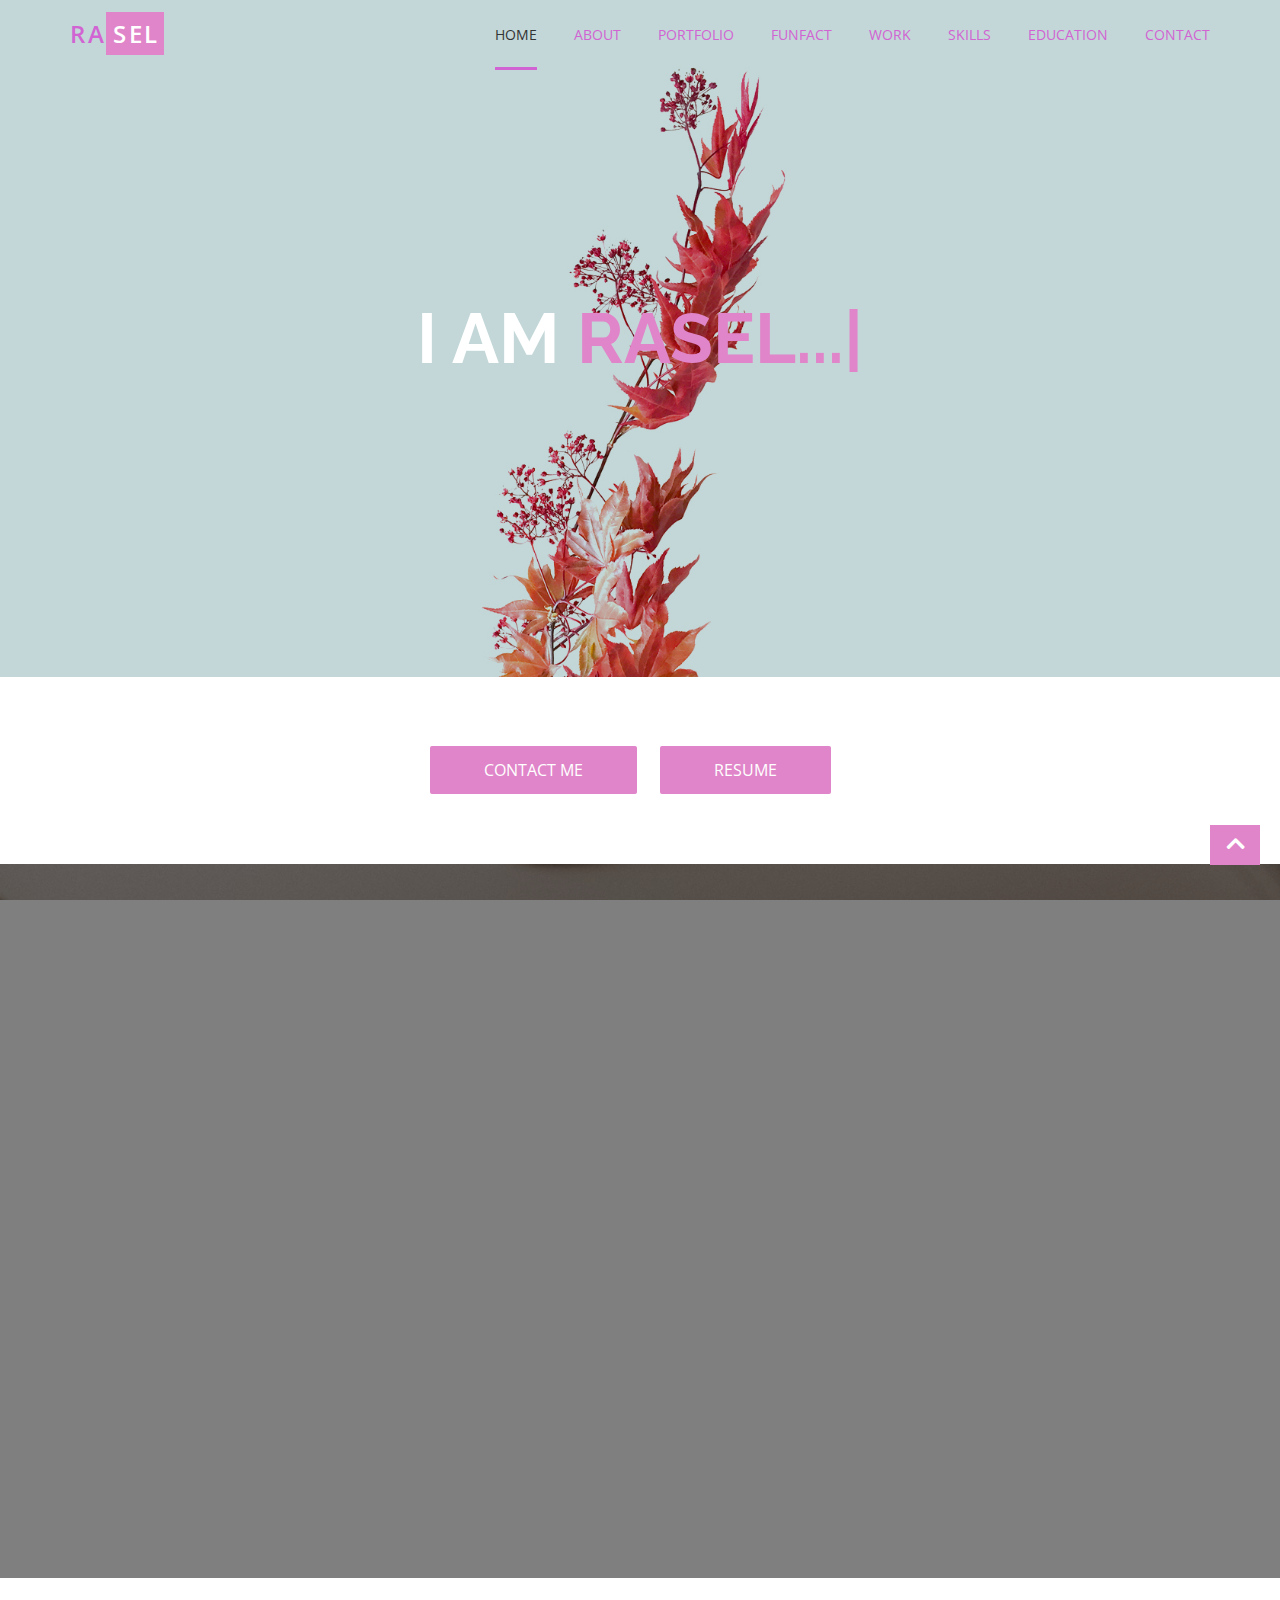
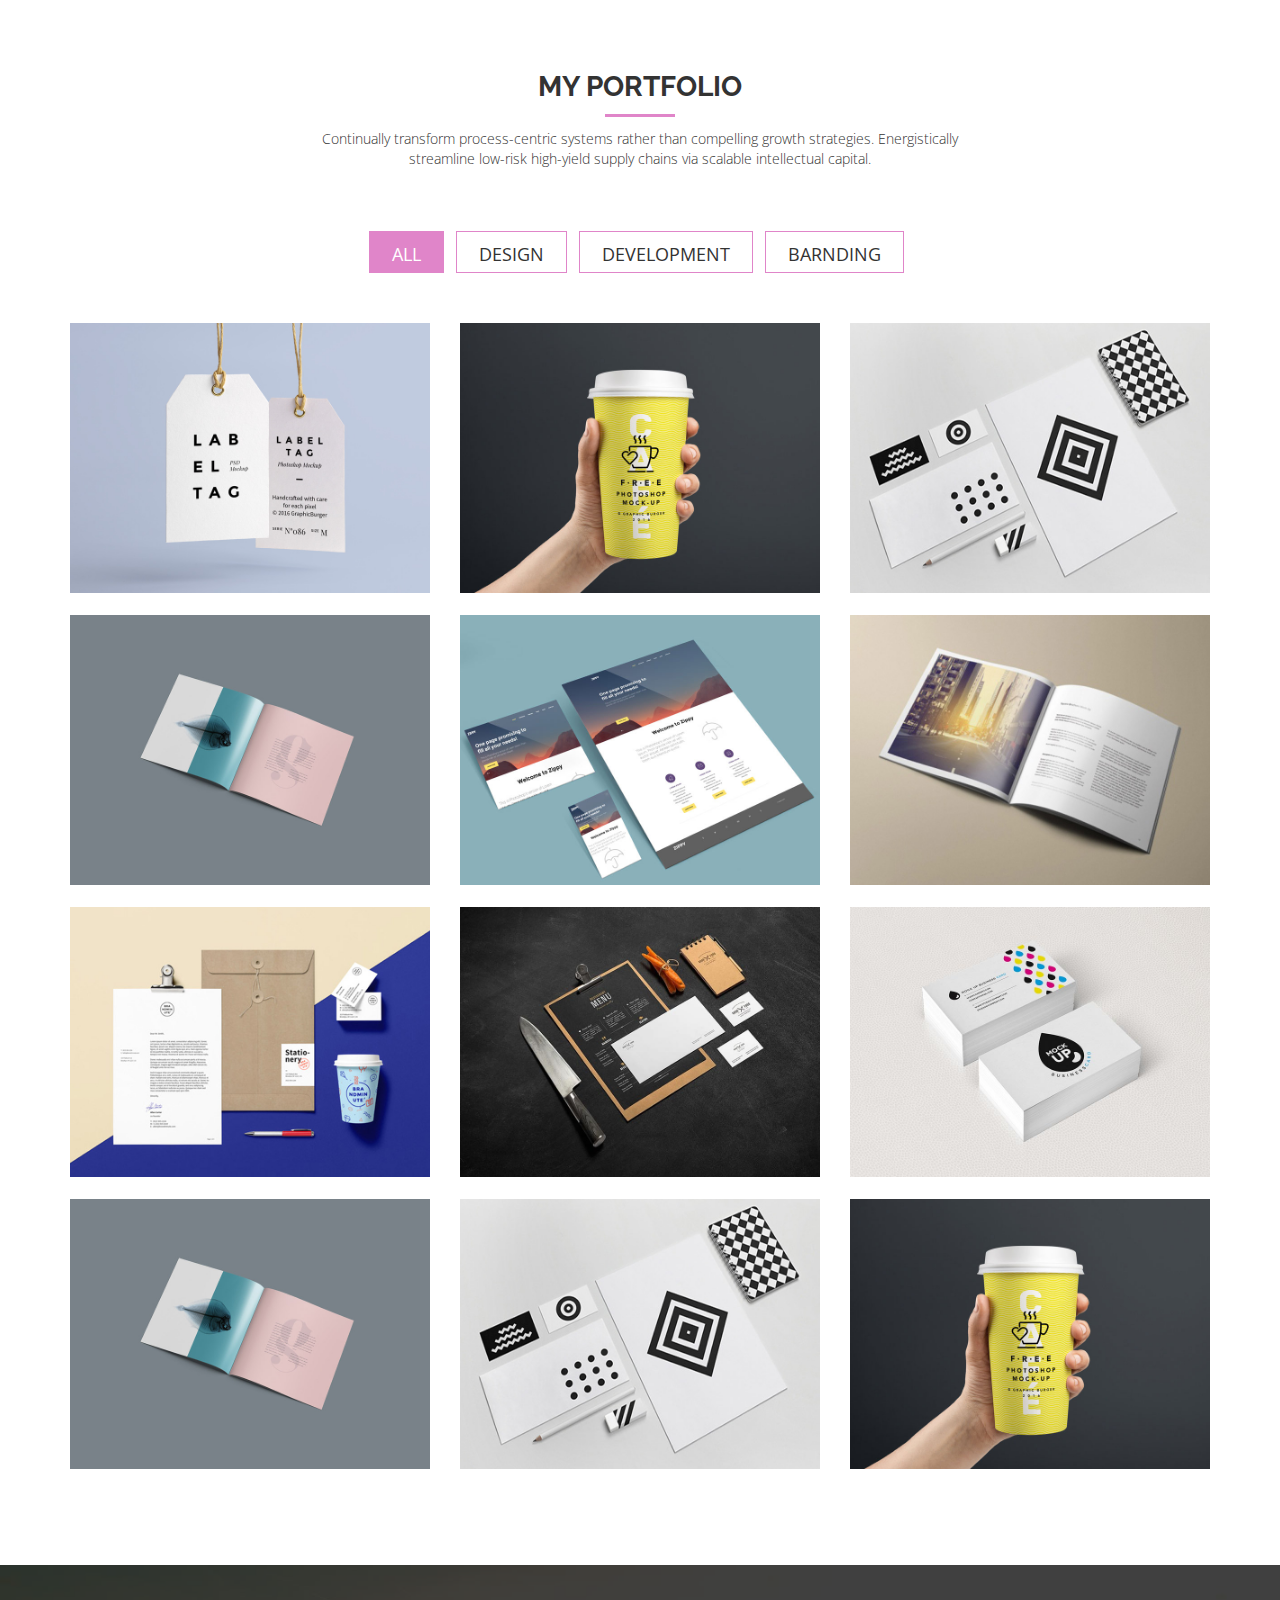
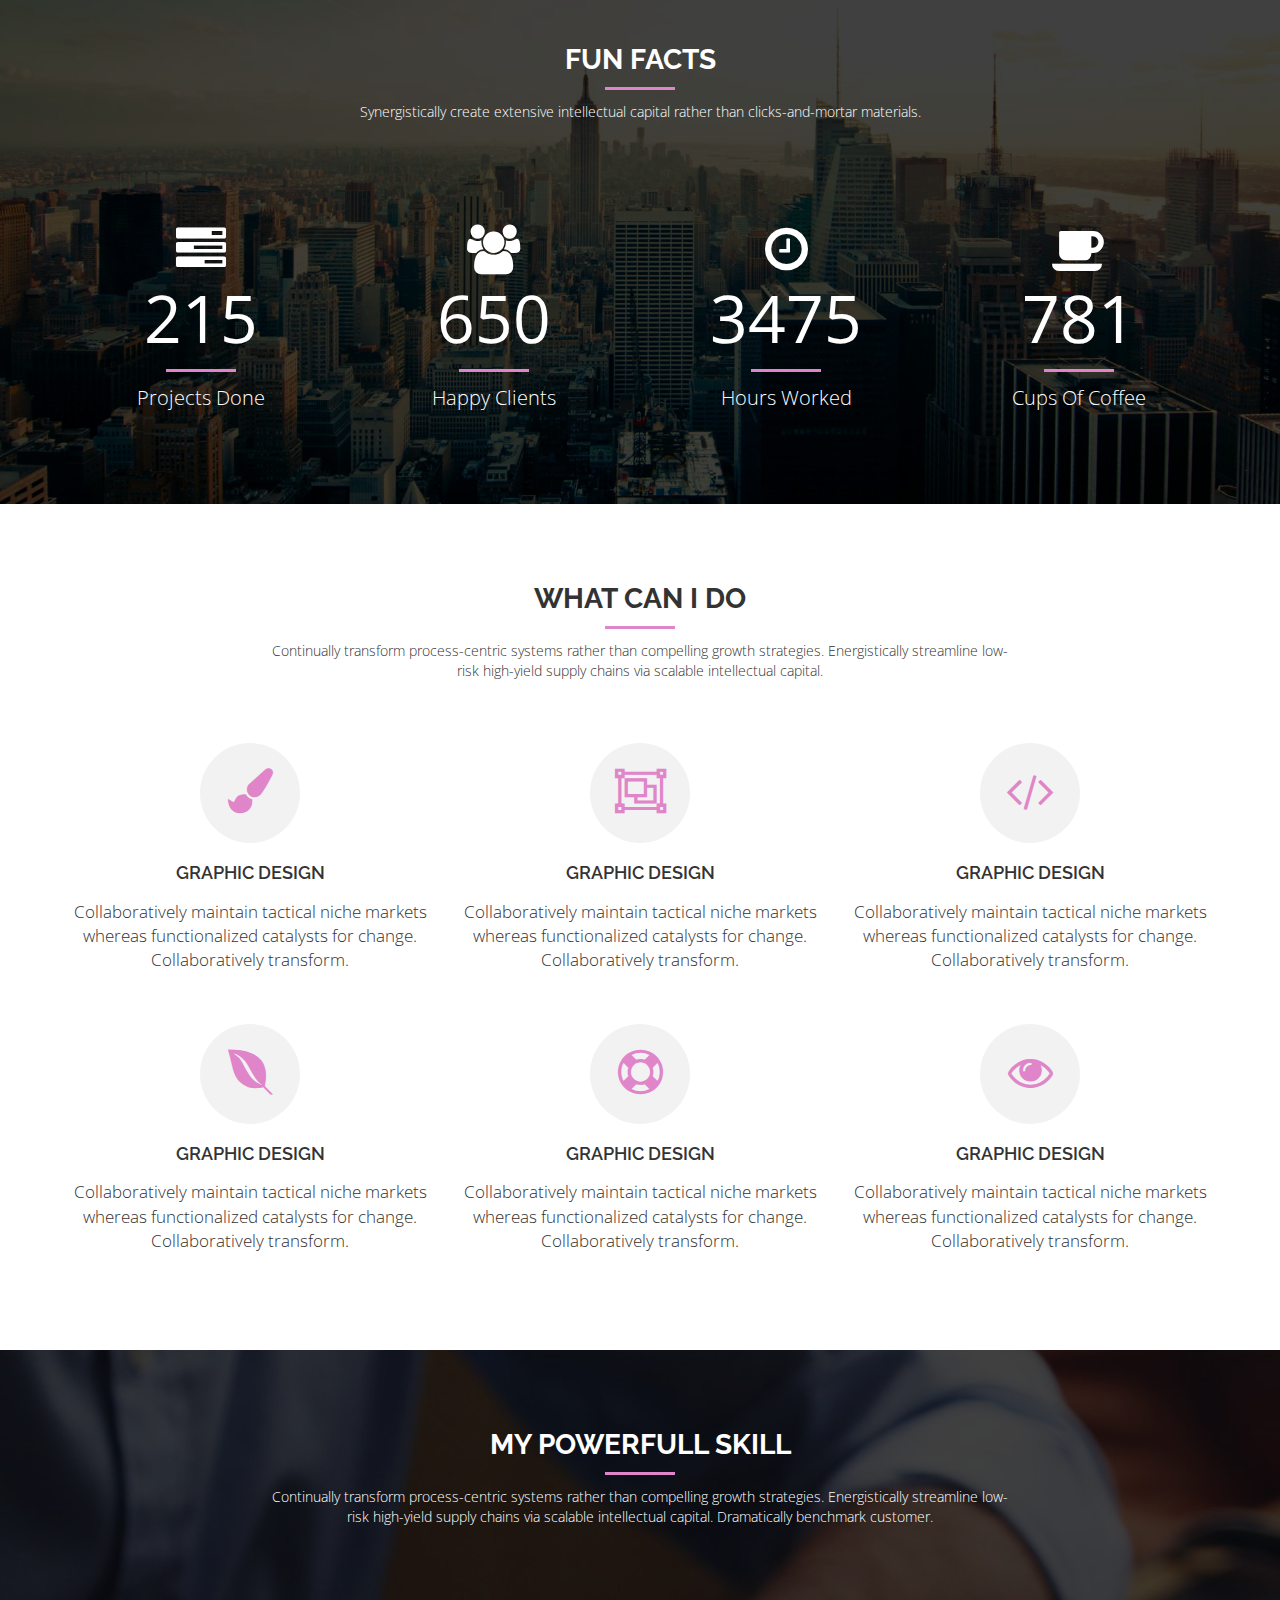
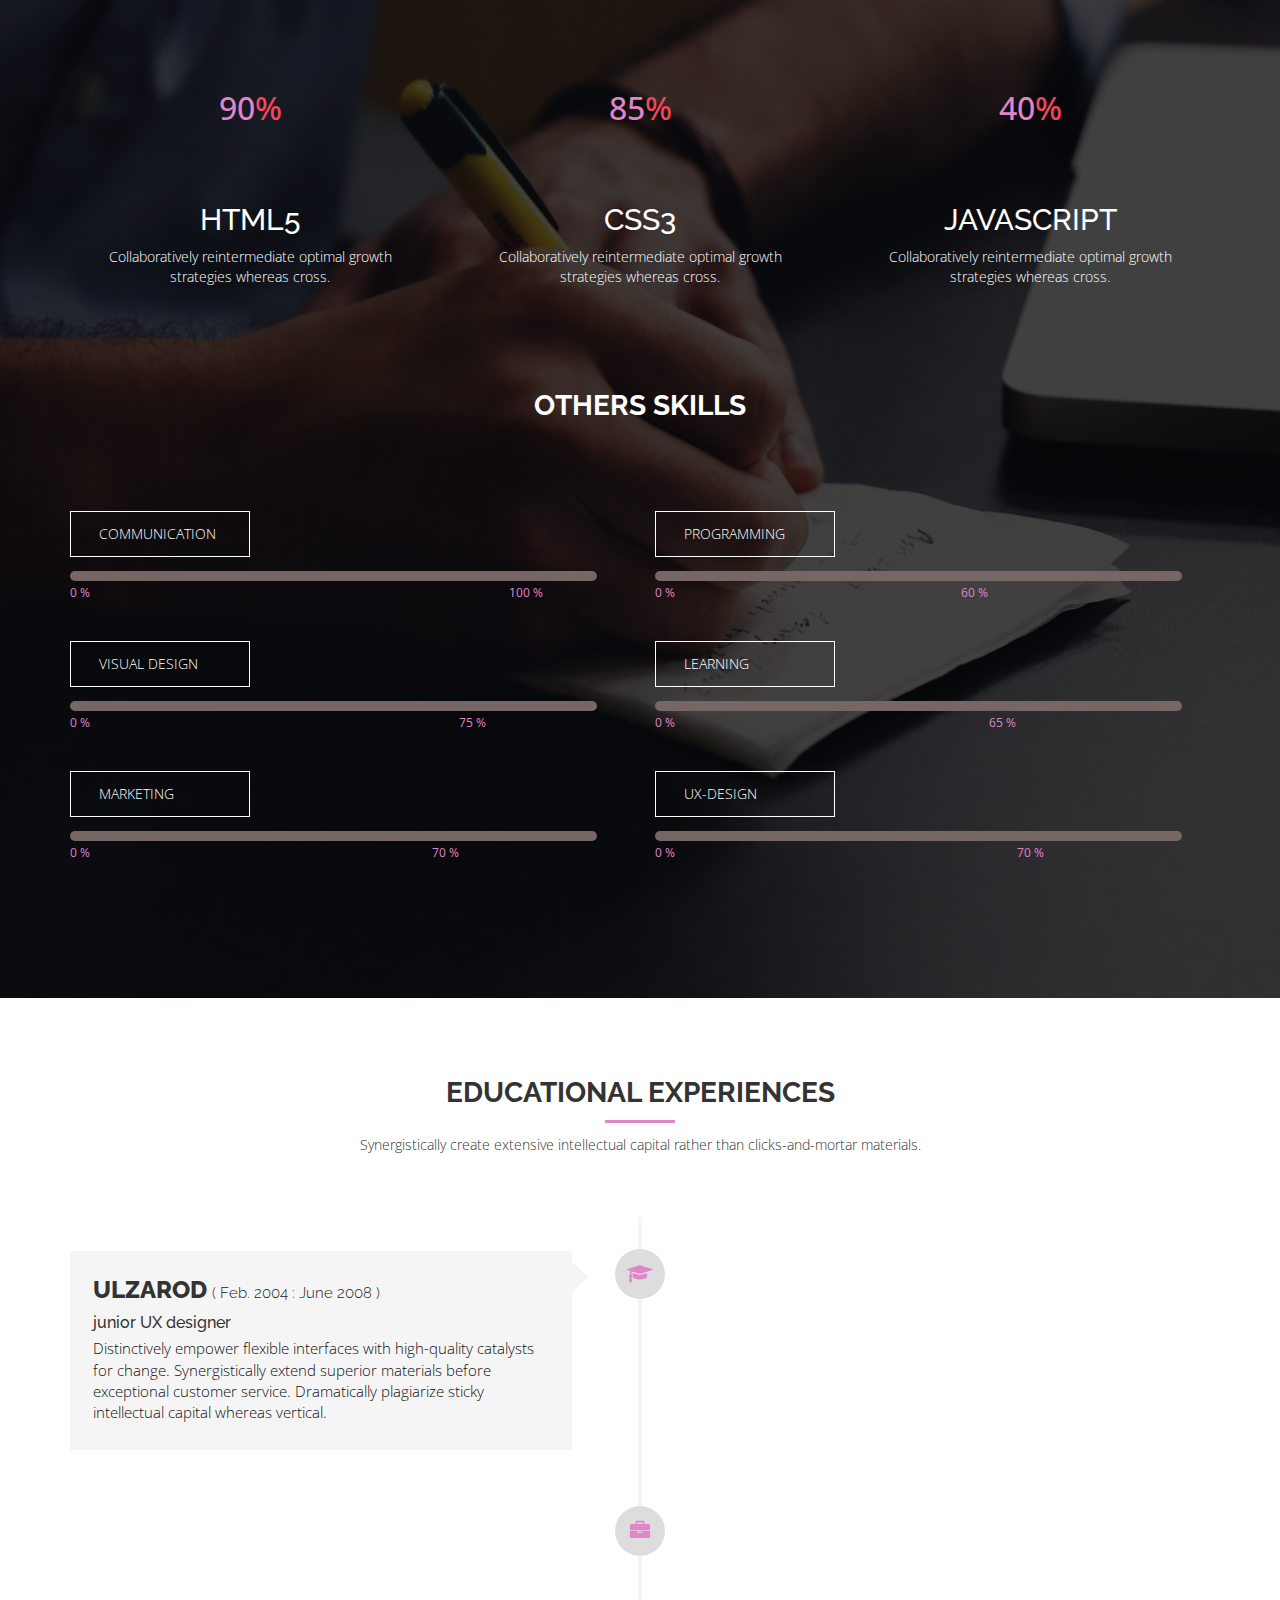
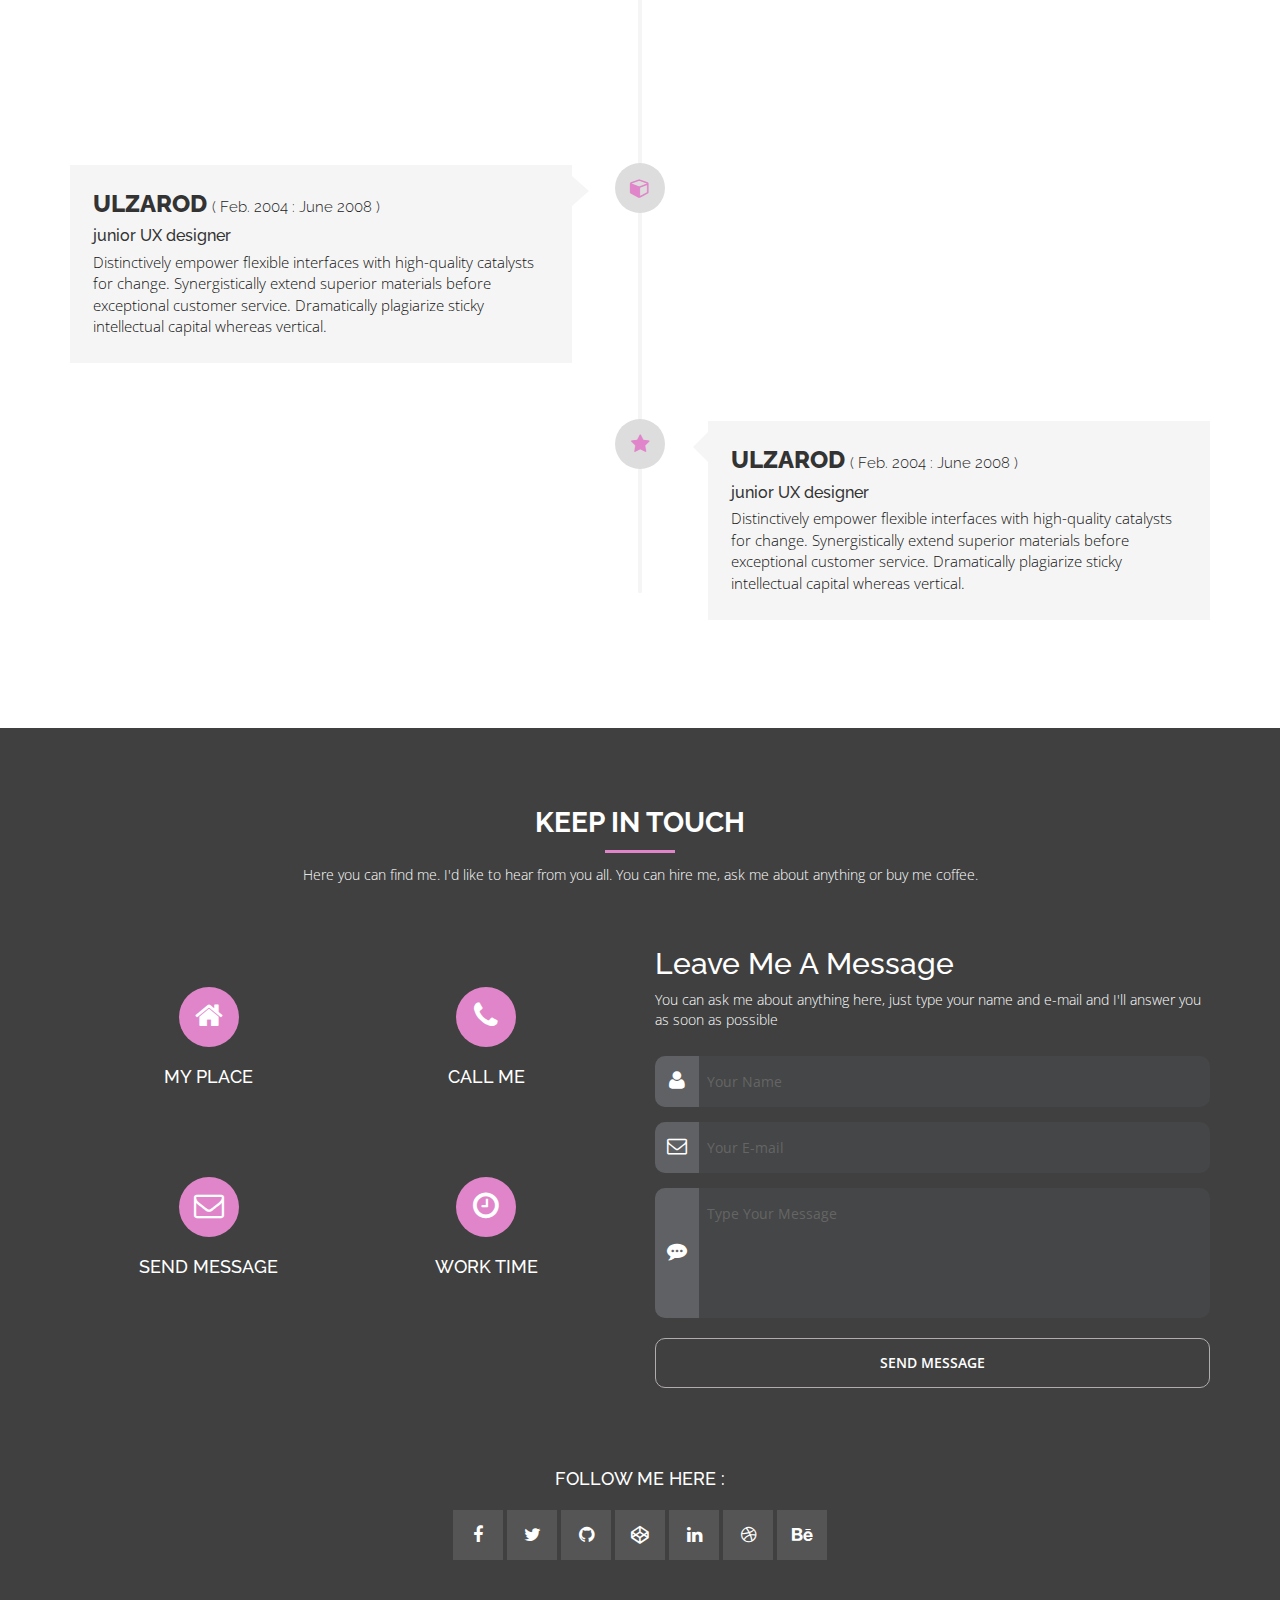
==== commit f7d9f84f: "ok" ====
--- a/index.html
+++ b/index.html
@@ -71,7 +71,7 @@
                 <div class="row">
                     <div class="col-lg-12">
                         <div class="homeContent text-center">
-                            <h1>i am <span class="Typeing"></span></h1>
+                            <h1>i am  <span class="Typeing"></span></h1>
                         </div>
                     </div>
                 </div>
@@ -214,7 +214,7 @@
                     </div>
                 </div>
                 <div class="row" id="Grid">
-                    <div class="col-lg-4 mix design col-sm-6 wow fadeInLeft" data-wow-duration="900ms" data-wow-delay="700ms">
+                    <div class="col-lg-4 mix design col-sm-6">
                         <div class="mainMixItem" data-toggle="modal" data-target="#myModal">
                             <div class="MixImg">
                                 <img src="images/mix/1.jpg" alt="">
@@ -264,7 +264,7 @@
                             </div>
                         </div>
                     </div>
-                    <div class="col-lg-4 mix development col-sm-6 wow fadeInLeft" data-wow-duration="900ms" data-wow-delay="700ms">
+                    <div class="col-lg-4 mix development col-sm-6">
                         <div class="mainMixItem" data-toggle="modal" data-target="#myModal2">
                             <div class="MixImg">
                                 <img src="images/mix/2.jpg" alt="">
@@ -313,7 +313,7 @@
                             </div>
                         </div>
                     </div>
-                    <div class="col-lg-4 mix design col-sm-6 wow fadeInRight" data-wow-duration="900ms" data-wow-delay="700ms">
+                    <div class="col-lg-4 mix design col-sm-6">
                         <div class="mainMixItem" data-toggle="modal" data-target="#myModal3">
                             <div class="MixImg">
                                 <img src="images/mix/3.jpg" alt="">
@@ -362,7 +362,7 @@
                             </div>
                         </div>
                     </div>
-                    <div class="col-lg-4 mix development col-sm-6 wow fadeInUp" data-wow-duration="900ms" data-wow-delay="700ms">
+                    <div class="col-lg-4 mix development col-sm-6">
                         <div class="mainMixItem" data-toggle="modal" data-target="#myModal4">
                             <div class="MixImg">
                                 <img src="images/mix/4.jpg" alt="">
@@ -411,7 +411,7 @@
                             </div>
                         </div>
                     </div>
-                    <div class="col-lg-4 mix design col-sm-6 wow fadeInLeft" data-wow-duration="900ms" data-wow-delay="700ms" >
+                    <div class="col-lg-4 mix design col-sm-6" >
                         <div class="mainMixItem " data-toggle="modal" data-target="#myModal">
                             <div class="MixImg">
                                 <img src="images/mix/5.jpg" alt="">
@@ -461,7 +461,7 @@
                         </div>
                         <div class="clearfix"></div>
                     </div>
-                    <div class="col-lg-4 mix barnding col-sm-6 wow fadeInRight" data-wow-duration="900ms" data-wow-delay="700ms">
+                    <div class="col-lg-4 mix barnding col-sm-6">
                         <div class="mainMixItem" data-toggle="modal" data-target="#myModal6">
                             <div class="MixImg">
                                 <img src="images/mix/6.jpg" alt="">
@@ -510,7 +510,7 @@
                             </div>
                         </div>
                     </div>
-                    <div class="col-lg-4 mix barnding col-sm-6 wow fadeInUp" data-wow-duration="900ms" data-wow-delay="700ms">
+                    <div class="col-lg-4 mix barnding col-sm-6">
                         <div class="mainMixItem" data-toggle="modal" data-target="#myModal7">
                             <div class="MixImg">
                                 <img src="images/mix/7.jpg" alt="">
@@ -559,7 +559,7 @@
                             </div>
                         </div>
                     </div>
-                    <div class="col-lg-4 mix development col-sm-6 wow fadeInLeft" data-wow-duration="900ms" data-wow-delay="700ms">
+                    <div class="col-lg-4 mix development col-sm-6">
                         <div class="mainMixItem" data-toggle="modal" data-target="#myModal8">
                             <div class="MixImg">
                                 <img src="images/mix/8.jpg" alt="">
@@ -608,7 +608,7 @@
                             </div>
                         </div>
                     </div>
-                    <div class="col-lg-4 mix design col-sm-6 wow fadeInRight" data-wow-duration="900ms" data-wow-delay="700ms">
+                    <div class="col-lg-4 mix design col-sm-6">
                         <div class="mainMixItem" data-toggle="modal" data-target="#myModal9">
                             <div class="MixImg">
                                 <img src="images/mix/9.jpg" alt="">
@@ -657,7 +657,7 @@
                             </div>
                         </div>
                     </div>
-                    <div class="col-lg-4 mix development col-sm-6 wow fadeInUp" data-wow-duration="900ms" data-wow-delay="700ms">
+                    <div class="col-lg-4 mix development col-sm-6">
                         <div class="mainMixItem mainMixItem1" data-toggle="modal" data-target="#myModal">
                             <div class="MixImg">
                                 <img src="images/mix/4.jpg" alt="">
@@ -706,7 +706,7 @@
                             </div>
                         </div>
                     </div>
-                    <div class="col-lg-4 mix barnding col-sm-6 wow fadeInLeft" data-wow-duration="900ms" data-wow-delay="700ms">
+                    <div class="col-lg-4 mix barnding col-sm-6">
                         <div class="mainMixItem mainMixItem1" data-toggle="modal" data-target="#myModal">
                             <div class="MixImg">
                                 <img src="images/mix/3.jpg" alt="" class="img-responsive">
@@ -755,7 +755,7 @@
                             </div>
                         </div>
                     </div>
-                    <div class="col-lg-4 mix development col-sm-6 wow fadeInRight" data-wow-duration="900ms" data-wow-delay="700ms">
+                    <div class="col-lg-4 mix development col-sm-6">
                         <div class="mainMixItem mainMixItem1 " data-toggle="modal" data-target="#myModal">
                             <div class="MixImg">
                                 <img src="images/mix/2.jpg" alt="">
@@ -822,7 +822,7 @@
                     </div>
                 </div>
                 <div class="row">
-                    <div class="col-lg-3 col-sm-3 text-center wow fadeInLeft" data-wow-duration="900ms" data-wow-delay="700ms">
+                    <div class="col-lg-3 col-sm-3 text-center">
                         <div class="SingleFact">
                             <i class="fa fa-tasks"></i>
                             <h2 class="funfacts" data-counter="215">215</h2>
@@ -830,7 +830,7 @@
                             <p>projects done</p>
                         </div>
                     </div>
-                    <div class="col-lg-3 col-sm-3 text-center wow fadeInDown" data-wow-duration="900ms" data-wow-delay="700ms">
+                    <div class="col-lg-3 col-sm-3 text-center">
                         <div class="SingleFact">
                             <i class="fa fa-users"></i>
                             <h2 class="funfacts" data-counter="650">650</h2>
@@ -838,7 +838,7 @@
                             <p>happy clients</p>
                         </div>
                     </div>
-                    <div class="col-lg-3 text-center col-sm-3 wow fadeInUp" data-wow-duration="900ms" data-wow-delay="700ms">
+                    <div class="col-lg-3 text-center col-sm-3 ">
                         <div class="SingleFact">
                             <i class="fa fa-clock-o"></i>
                             <h2 class="funfacts" data-counter="3475">3475</h2>
@@ -846,7 +846,7 @@
                             <p>hours worked</p>
                         </div>
                     </div>
-                    <div class="col-lg-3 text-center col-sm-3 wow fadeInRight" data-wow-duration="900ms" data-wow-delay="700ms">
+                    <div class="col-lg-3 text-center col-sm-3">
                         <div class="SingleFact">
                             <i class="fa fa-coffee"></i>
                             <h2 class="funfacts" data-counter="781">781</h2>
@@ -874,7 +874,7 @@
                     </div>
                 </div>
                 <div class="row">
-                    <div class="col-lg-4 col-md-4 text-center wow fadeInLeft" data-wow-duration="900ms" data-wow-delay="700ms">
+                    <div class="col-lg-4 col-md-4 text-center ">
                         <div class="SingleWhCan">
                             <a href="#"><i class="fa fa-paint-brush"></i></a>
                             <h2>Graphic Design</h2>
@@ -883,7 +883,7 @@
                             </p>
                         </div>
                     </div>
-                    <div class="col-lg-4  col-md-4 text-center wow fadeInRight" data-wow-duration="900ms" data-wow-delay="700ms">
+                    <div class="col-lg-4  col-md-4 text-center">
                         <div class="SingleWhCan">
                             <a href="#"><i class="fa fa-object-group"></i></a>
                             <h2>Graphic Design</h2>
@@ -892,7 +892,7 @@
                             </p>
                         </div>
                     </div>
-                    <div class="col-lg-4 text-center col-md-4 wow fadeInUp" data-wow-duration="900ms" data-wow-delay="700ms">
+                    <div class="col-lg-4 text-center col-md-4">
                         <div class="SingleWhCan">
                             <a href="#"><i class="fa fa-code"></i></a>
                             <h2>Graphic Design</h2>
@@ -901,7 +901,7 @@
                             </p>
                         </div>
                     </div>
-                    <div class="col-lg-4 text-center col-md-4 wow fadeInDown" data-wow-duration="900ms" data-wow-delay="700ms">
+                    <div class="col-lg-4 text-center col-md-4">
                         <div class="SingleWhCan SingleWhCSix">
                             <a href="#"><i class="fa fa-envira"></i></a>
                             <h2>Graphic Design</h2>
@@ -910,7 +910,7 @@
                             </p>
                         </div>
                     </div>
-                    <div class="col-lg-4 text-center col-md-4 wow fadeInLeft" data-wow-duration="900ms" data-wow-delay="700ms">
+                    <div class="col-lg-4 text-center col-md-4">
                         <div class="SingleWhCan SingleWhCSix">
                             <a href="#"><i class="fa fa-support"></i></a>
                             <h2>Graphic Design</h2>
@@ -919,7 +919,7 @@
                             </p>
                         </div>
                     </div>
-                    <div class="col-lg-4 text-center col-md-4 wow fadeInRight" data-wow-duration="900ms" data-wow-delay="700ms">
+                    <div class="col-lg-4 text-center col-md-4">
                         <div class="SingleWhCan SingleWhCSix">
                             <a href="#"><i class="fa fa-eye"></i></a>
                             <h2>Graphic Design</h2>
@@ -950,7 +950,7 @@
                     </div>
                 </div>
                 <div class="row">
-                    <div class="col-lg-4 col-sm-4 text-center wow fadeInLeft" data-wow-duration="900ms" data-wow-delay="700ms">
+                    <div class="col-lg-4 col-sm-4 text-center">
                         <div class="singleSkill">
                             <div class="skill" data-percent="90">
                                 <h1 class="percent">90<span>%</span></h1>
@@ -961,7 +961,7 @@
                             </div>
                         </div>
                     </div>
-                    <div class="col-lg-4  col-sm-4 text-center wow fadeInUp" data-wow-duration="900ms" data-wow-delay="700ms">
+                    <div class="col-lg-4  col-sm-4 text-center">
                         <div class="singleSkill">
                             <div class="skill" data-percent="85">
                                 <h1 class="percent">85<span>%</span></h1>
@@ -972,7 +972,7 @@
                             </div>
                         </div>
                     </div>
-                    <div class="col-lg-4  col-sm-4 text-center wow fadeInRight" data-wow-duration="900ms" data-wow-delay="700ms">
+                    <div class="col-lg-4  col-sm-4 text-center">
                         <div class="singleSkill">
                             <div class="skill" data-percent="40">
                                 <h1 class="percent">40<span>%</span></h1>
@@ -992,7 +992,7 @@
                     </div>
                 </div>
                 <div class="row">
-                    <div class="col-lg-6 col-sm-6 wow fadeInLeft" data-wow-duration="900ms" data-wow-delay="700ms">
+                    <div class="col-lg-6 col-sm-6">
                         <div class="skillItem" data-limit="85">
                             <p>communication</p>
                             <div class="skillsLine">
@@ -1021,7 +1021,7 @@
                             <div class="clearfix"></div>
                         </div>
                     </div>
-                    <div class="col-lg-6 col-sm-6 wow fadeInRight" data-wow-duration="900ms" data-wow-delay="700ms">
+                    <div class="col-lg-6 col-sm-6">
                         <div class="skillItem" data-limit="60">
                             <p>programming</p>
                             <div class="skillsLine">
@@ -1070,7 +1070,7 @@
                 <div class="row">
                     <div class="col-lg-12">
                         <div class="Xone pull-left">
-                            <div class="WorkSingle wow fadeInLeft" data-wow-duration="700ms" data-wow-delay="700ms">
+                            <div class="WorkSingle">
                                 <div class="contentOne pull-left">
                                     <h2>ULZAROD<span> ( Feb. 2004 : June 2008 )</span></h2>
                                     <h3>junior UX designer</h3>
@@ -1100,7 +1100,7 @@
                             </div>
                         </div>
                         <div class="Xone pull-left">
-                            <div class="WorkSingle wow fadeInLeft" data-wow-duration="700ms" data-wow-delay="700ms">
+                            <div class="WorkSingle">
                                 <div class="contentOne pull-left">
                                     <h2>ULZAROD<span> ( Feb. 2004 : June 2008 )</span></h2>
                                     <h3>junior UX designer</h3>
@@ -1115,7 +1115,7 @@
                             </div>
                         </div>
                         <div class="Xone pull-right">
-                            <div class="WorkSingle wow fadeInRight" data-wow-duration="700ms" data-wow-delay="700ms">
+                            <div class="WorkSingle">
                                 <div class="contentOne ContentTwo pull-right">
                                     <h2>ULZAROD<span> ( Feb. 2004 : June 2008 )</span></h2>
                                     <h3>junior UX designer</h3>
@@ -1137,7 +1137,7 @@
 
 
         <!-- MapSec section Start here --> 
-        <section class="MapSec">
+        <!--<section class="MapSec">
             <div class="container-fluid noPadding">
                 <div class="row">
                     <div class="col-lg-12">
@@ -1148,6 +1148,7 @@
                 </div>
             </div>
         </section>
+        -->
         <!-- MapSec section end here --> 
         <!-- ContactSec section Start here --> 
         <section class="ContactSec Secoverlay" id="contact">
@@ -1164,12 +1165,12 @@
                     </div>
                 </div>
                 <div class="row">
-                    <div class="col-lg-6 wow fadeInLeft" data-wow-duration="900ms" data-wow-delay="700ms">
+                    <div class="col-lg-6">
                         <div class="col-sm-6 text-center">
                             <div class="SingleConLeft">
                                 <i class="fa fa-home" aria-hidden="true"></i>
                                 <h2>my place</h2>
-                                <p>1234 st, Darlon city, Egypt 414220</p>
+                                <p>14 no Sector, 7 no Road, Uttara Dhaka 1230</p>
                             </div>
                             <div class="clearfix"></div>
                         </div>
@@ -1178,8 +1179,8 @@
                             <div class="SingleConLeft">
                                 <i class="fa fa-phone" aria-hidden="true"></i>
                                 <h2>call me</h2>
-                                <p>(+020) 12 221 187 22</p>
-                                <p>(+020) 11 221 187 21</p>
+                                <p>(+880)1755167600</p>
+                                <p>(+880) 1705959451</p>
                             </div>
                             <div class="clearfix"></div>
                         </div>
@@ -1188,8 +1189,8 @@
                             <div class="SingleConLeft ConLeftMargin">
                                 <i class="fa fa-envelope-o" aria-hidden="true"></i>
                                 <h2>send message</h2>
-                                <p>info@prema.ca</p>
-                                <p>admin@prema.ca</p>
+                                <p>abrasel600@gmail.com</p>
+                                <p>cmtraselkhan@gmail.com</p>
                             </div>
                             <div class="clearfix"></div>
                         </div>
@@ -1203,7 +1204,7 @@
                         </div>
                         <div class="clearfix"></div>
                     </div>
-                    <div class="col-lg-6 wow fadeInRight" data-wow-duration="900ms" data-wow-delay="700ms">
+                    <div class="col-lg-6">
                         <div class="ExPartTwoRight ConForm">
                             <h2>Leave Me A Message</h2>
                             <span></span>
@@ -1267,4 +1268,4 @@
         <script type="text/javascript" src="js/gmaps.js"></script>
         <script type="text/javascript" src="js/main.js"></script>  
     </body>
-</html>+</html>
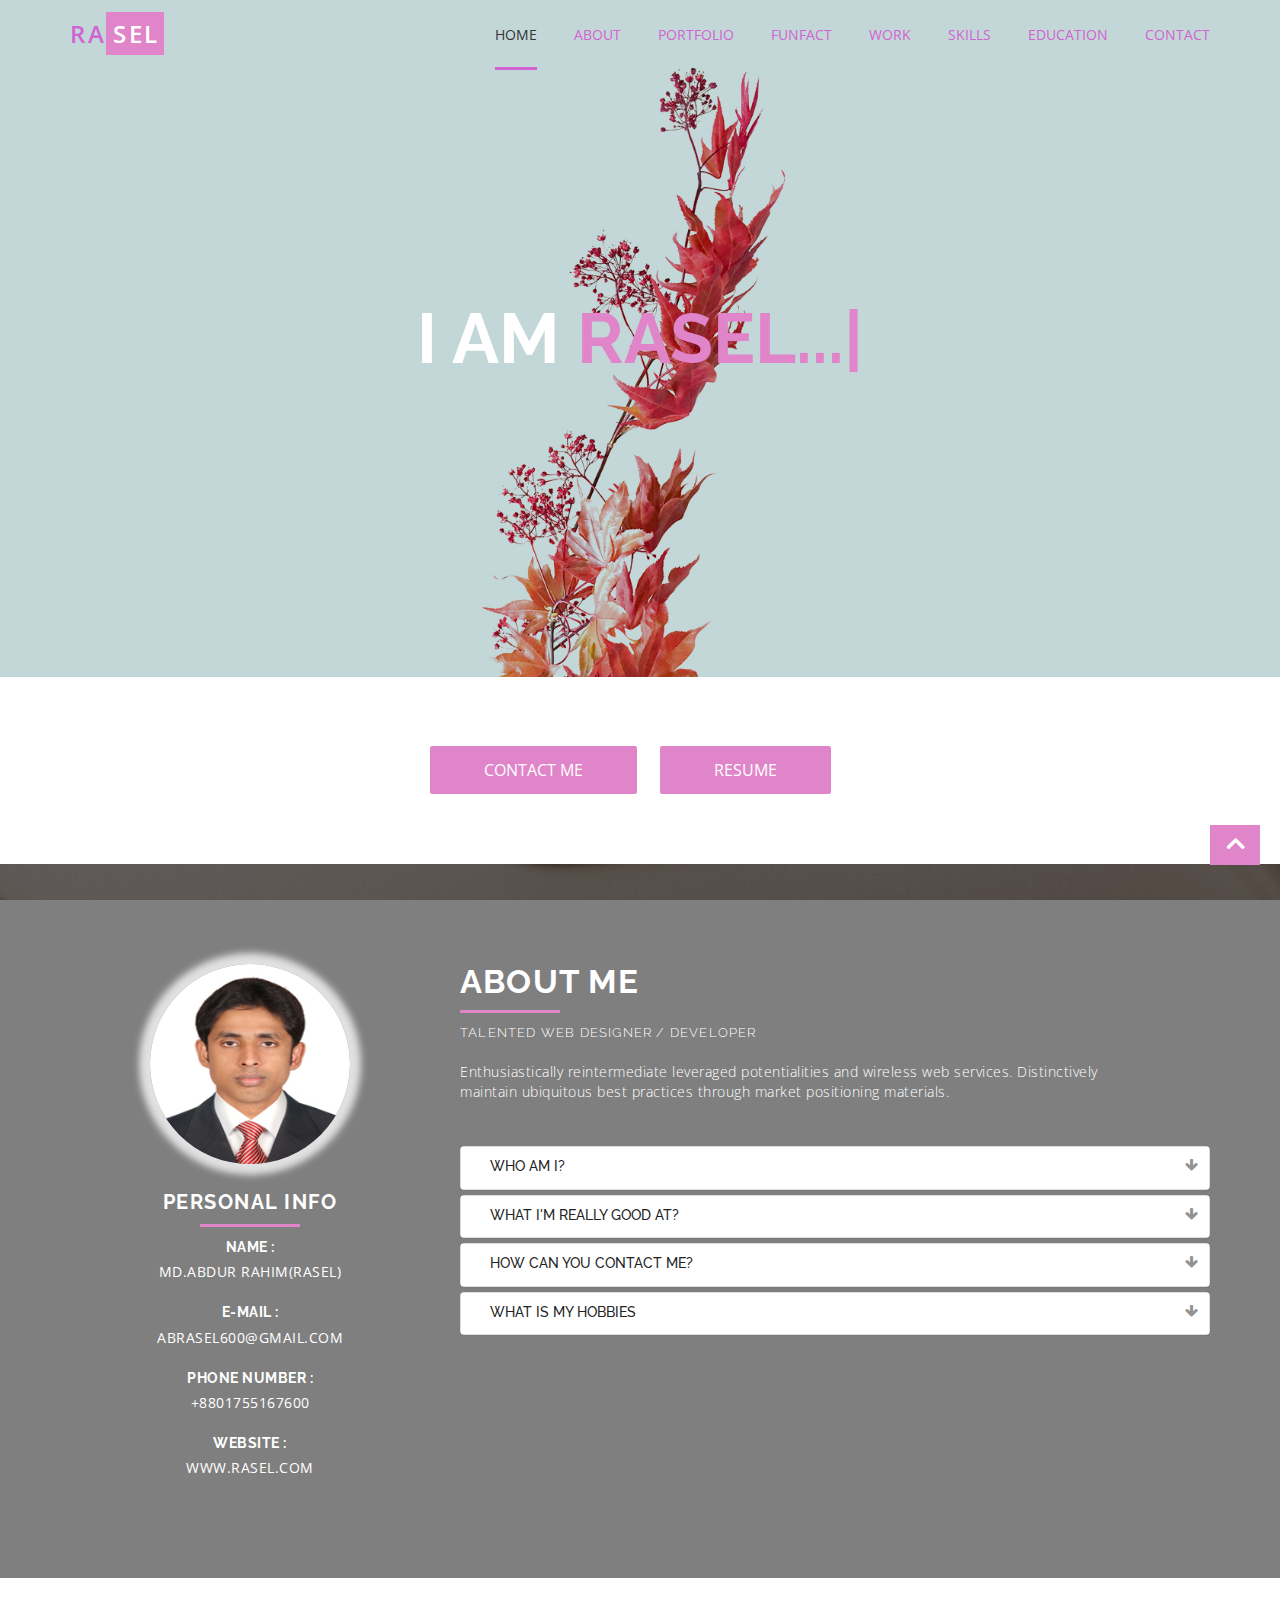
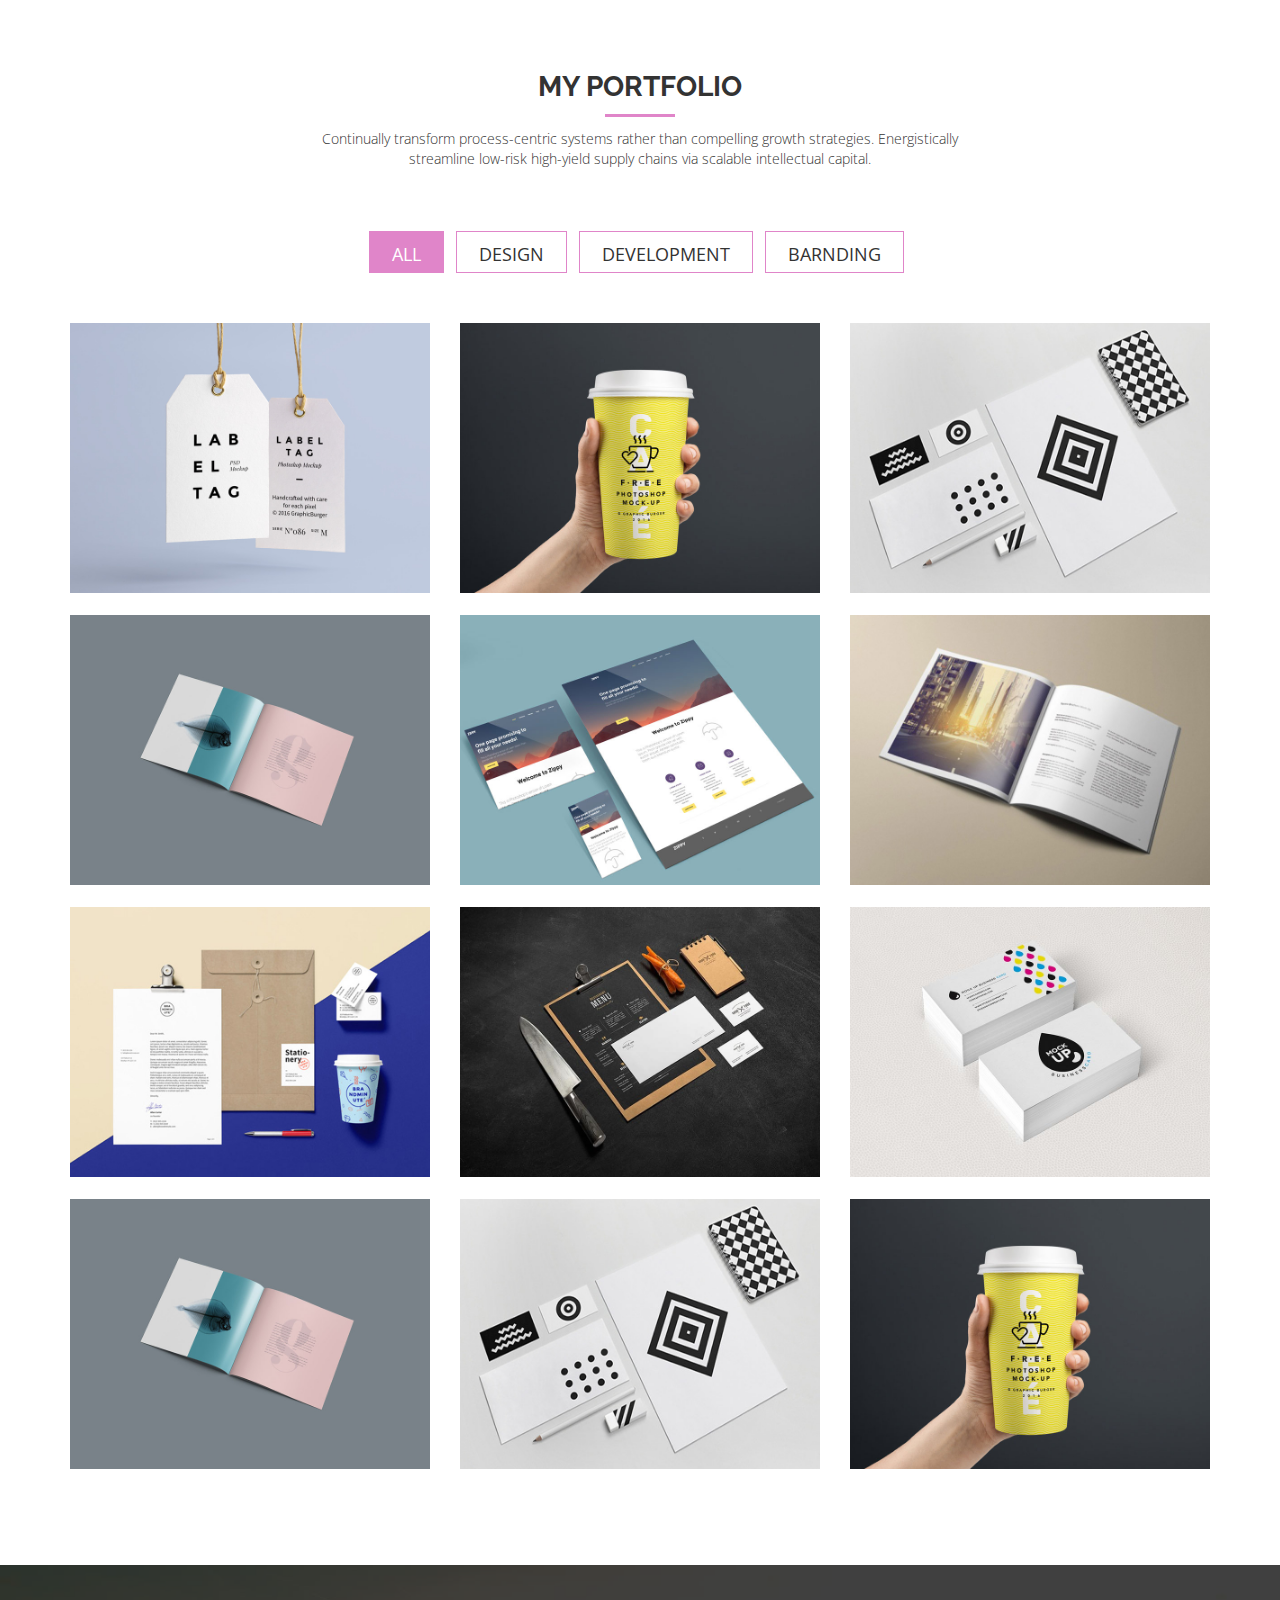
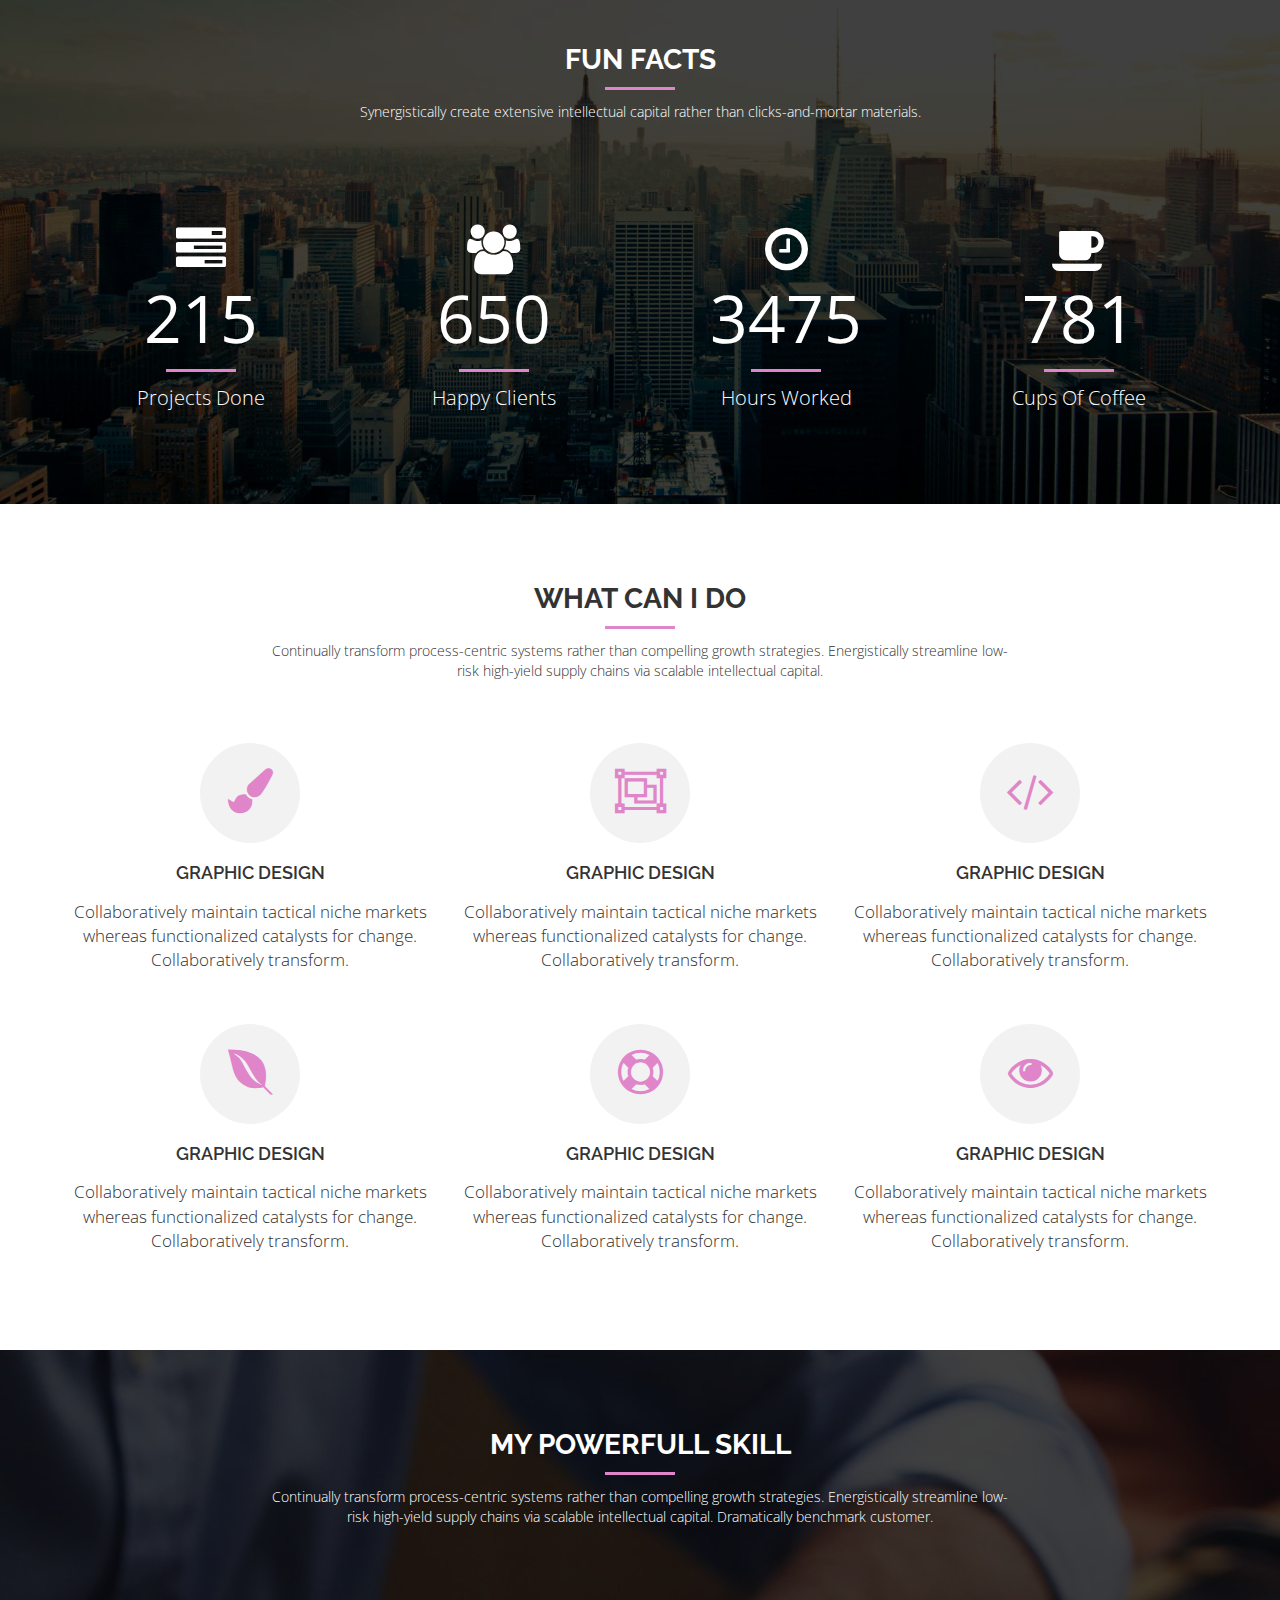
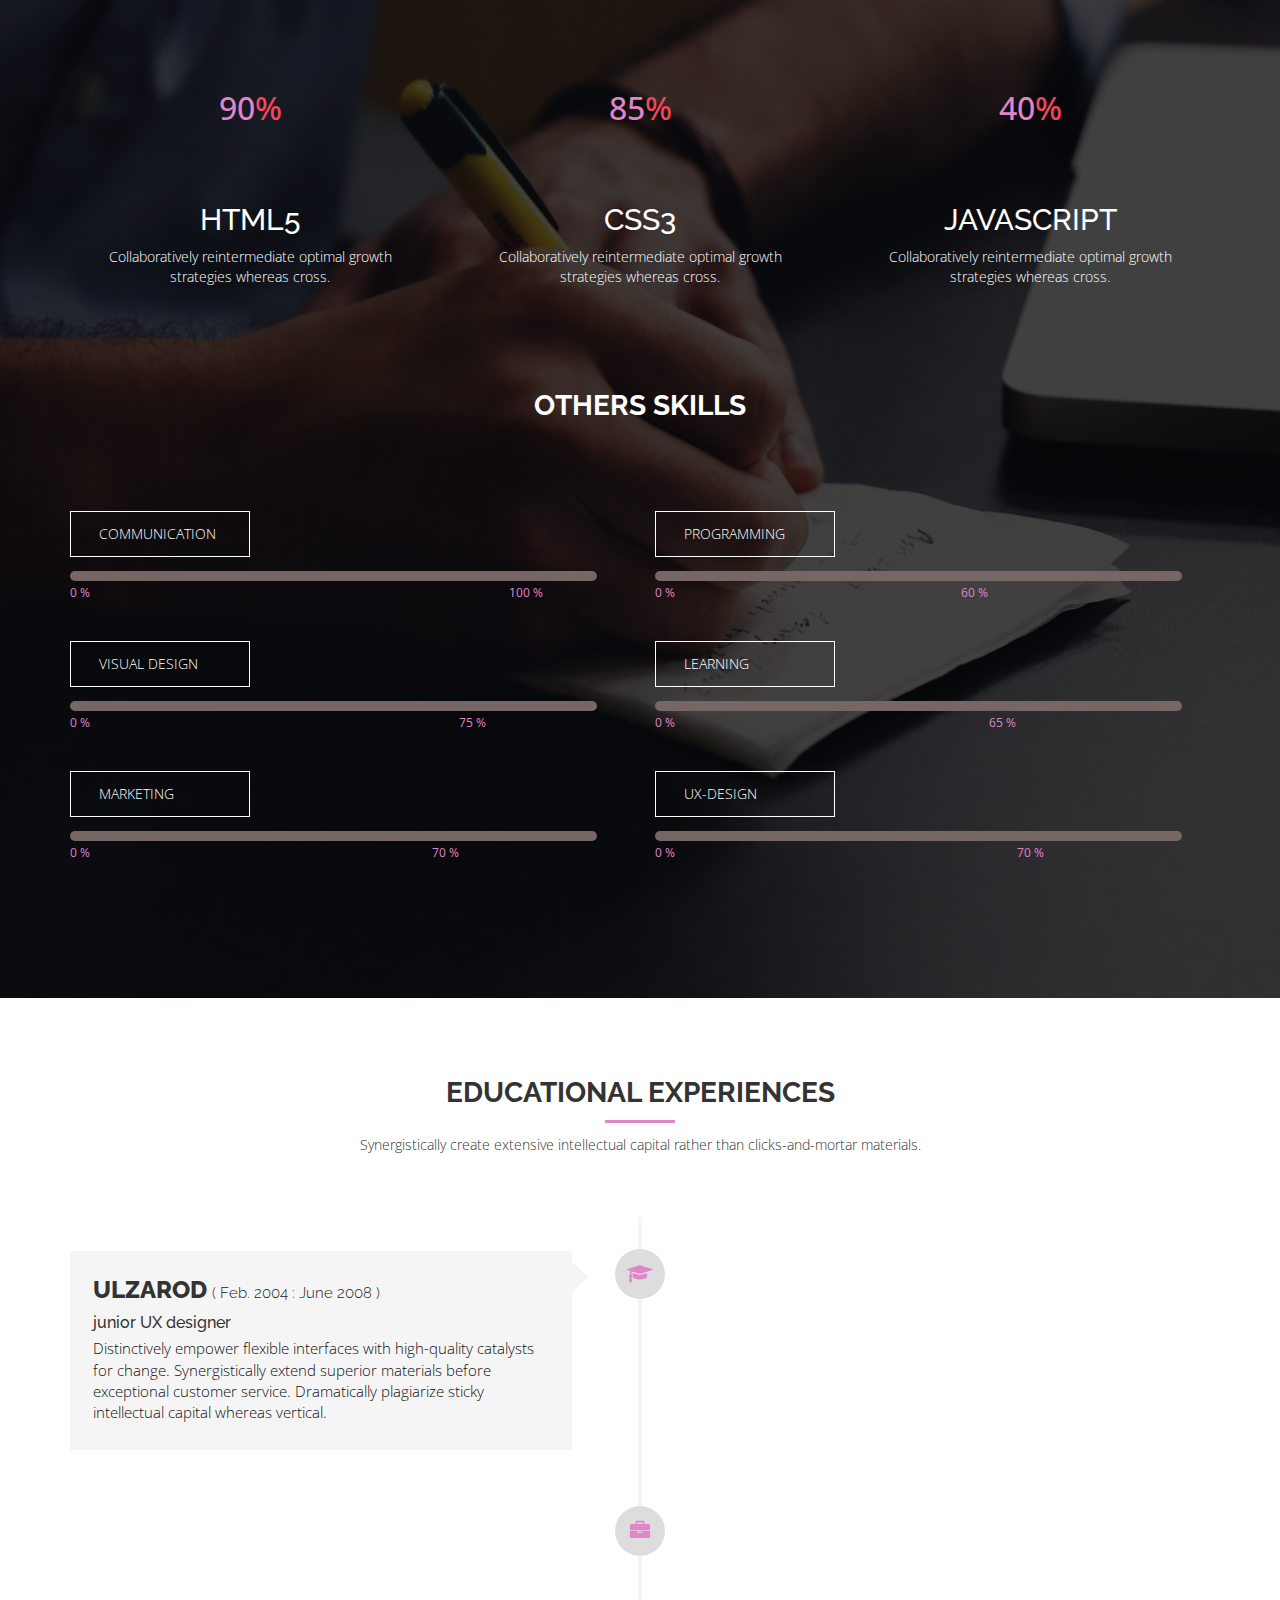
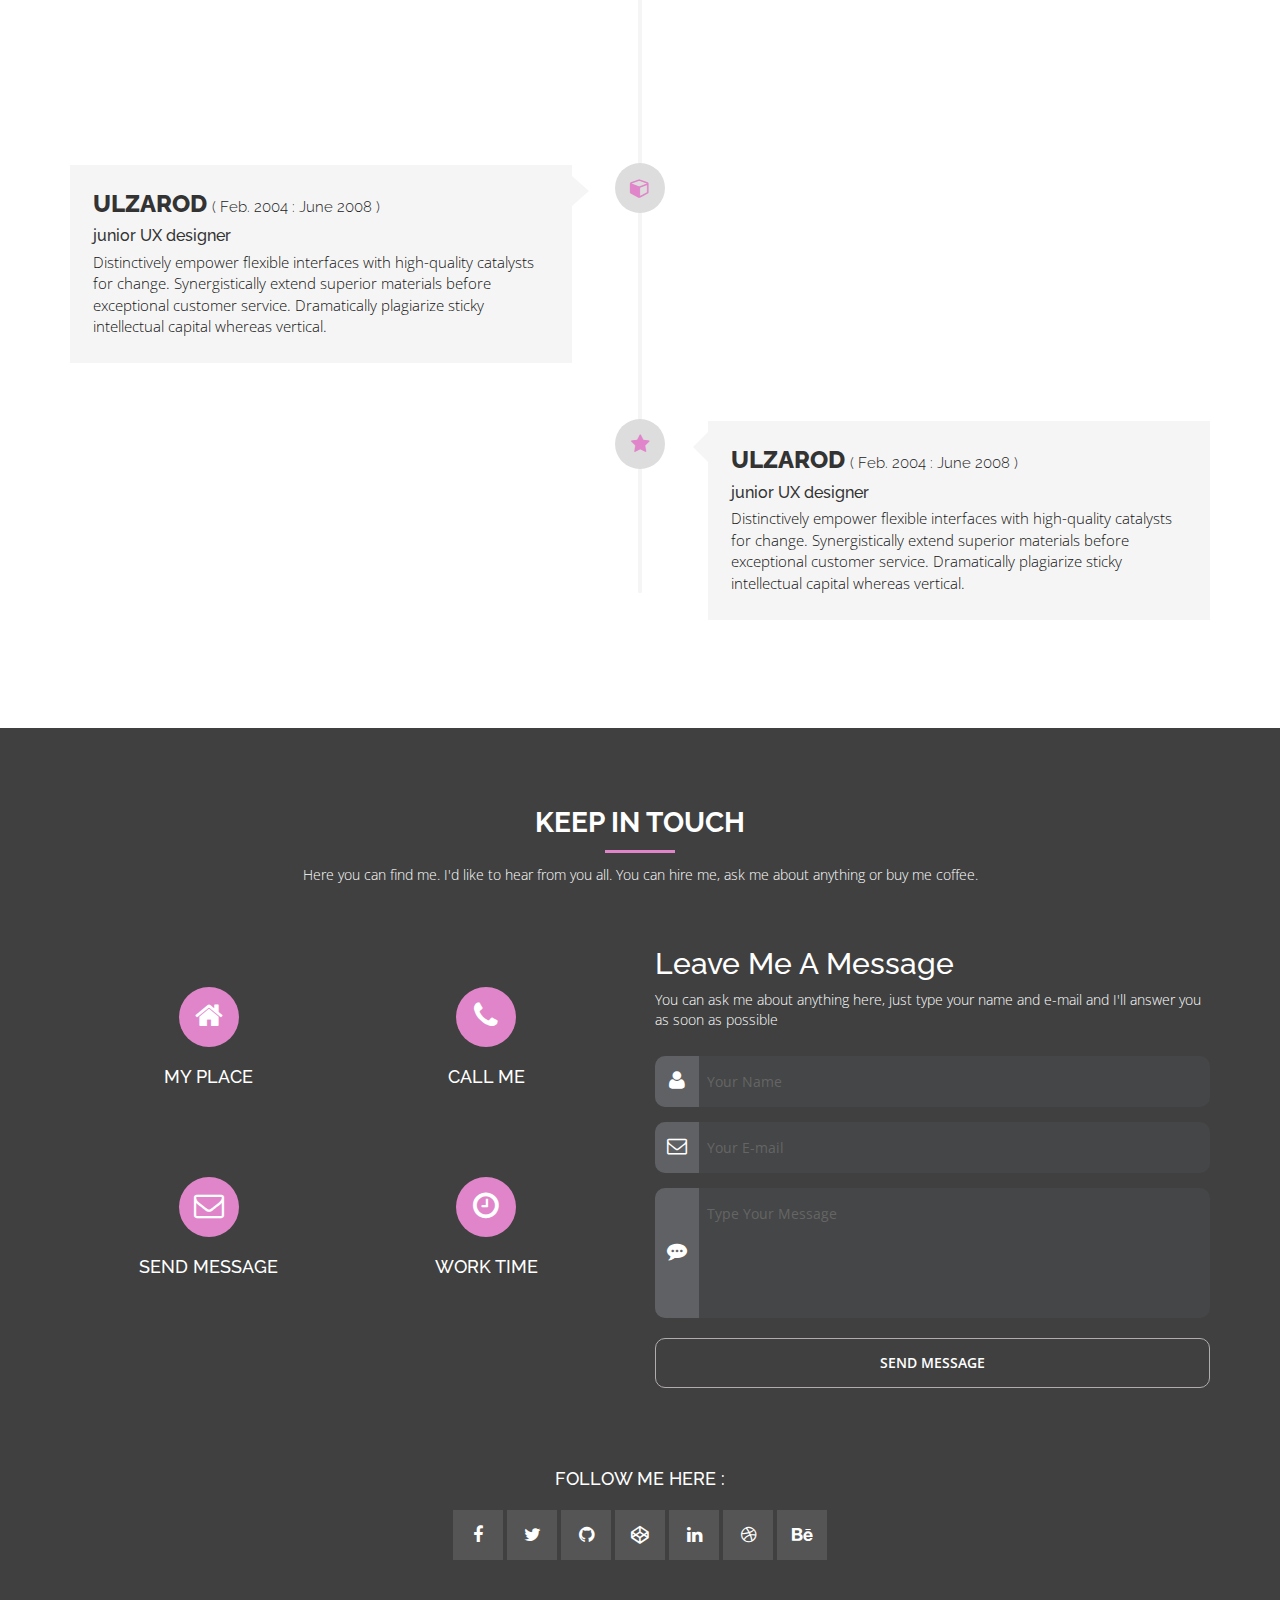
==== commit 9f61d427: "ok" ====
--- a/index.html
+++ b/index.html
@@ -85,8 +85,8 @@
                 <div class="row">
                     <div class="col-lg-12">
                         <div class="cvBTN text-center">
-                            <a href="#">Contact me</a>
-                            <a href="#">resume</a>
+                            <a href="https://mybdjobs.bdjobs.com/mybdjobs/masterview.asp">Contact me</a>
+                            <a href="https://www.upwork.com/freelancers/~01b594677a4e1d9bb8">resume</a>
                         </div>
                     </div>
                 </div>
@@ -99,7 +99,7 @@
         <section class="Myabout" id="about">
             <div class="container">
                 <div class="row">
-                    <div class="col-lg-4 col-sm-4 wow fadeInUp" data-wow-duration="900ms" data-wow-delay="700ms">
+                    <div class="col-lg-4 col-sm-4">
                         <div class="myImg">
                             <img src="images/rasel.jpg" alt="Rasel profile">
                         </div>
@@ -115,7 +115,7 @@
                             <a href=''>www.rasel.com</a>
                         </div>
                     </div>
-                    <div class="col-lg-8 col-sm-8 wow fadeInRight" data-wow-duration="1000ms" data-wow-delay="700ms">
+                    <div class="col-lg-8 col-sm-8">
                         <div class="myContent">
                             <h2>About me</h2>
                             <h4>talented web designer / developer</h4>
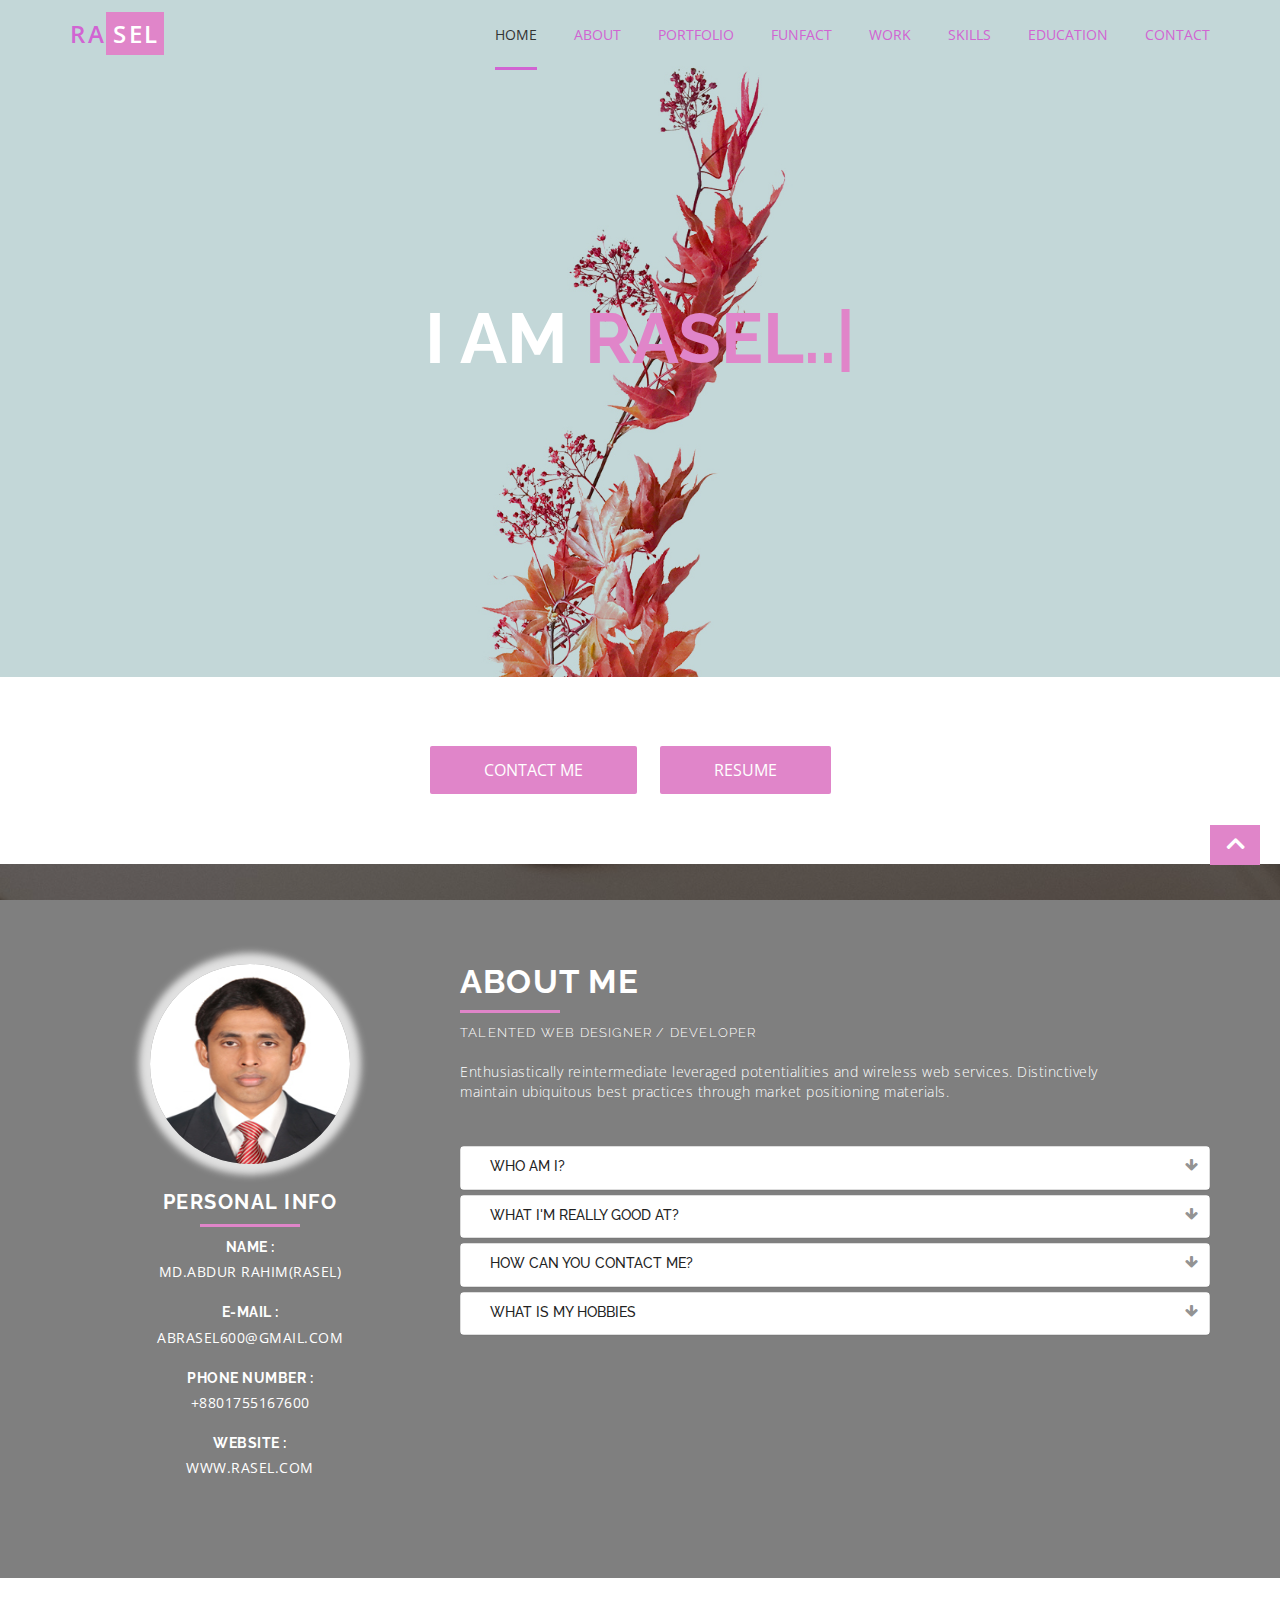
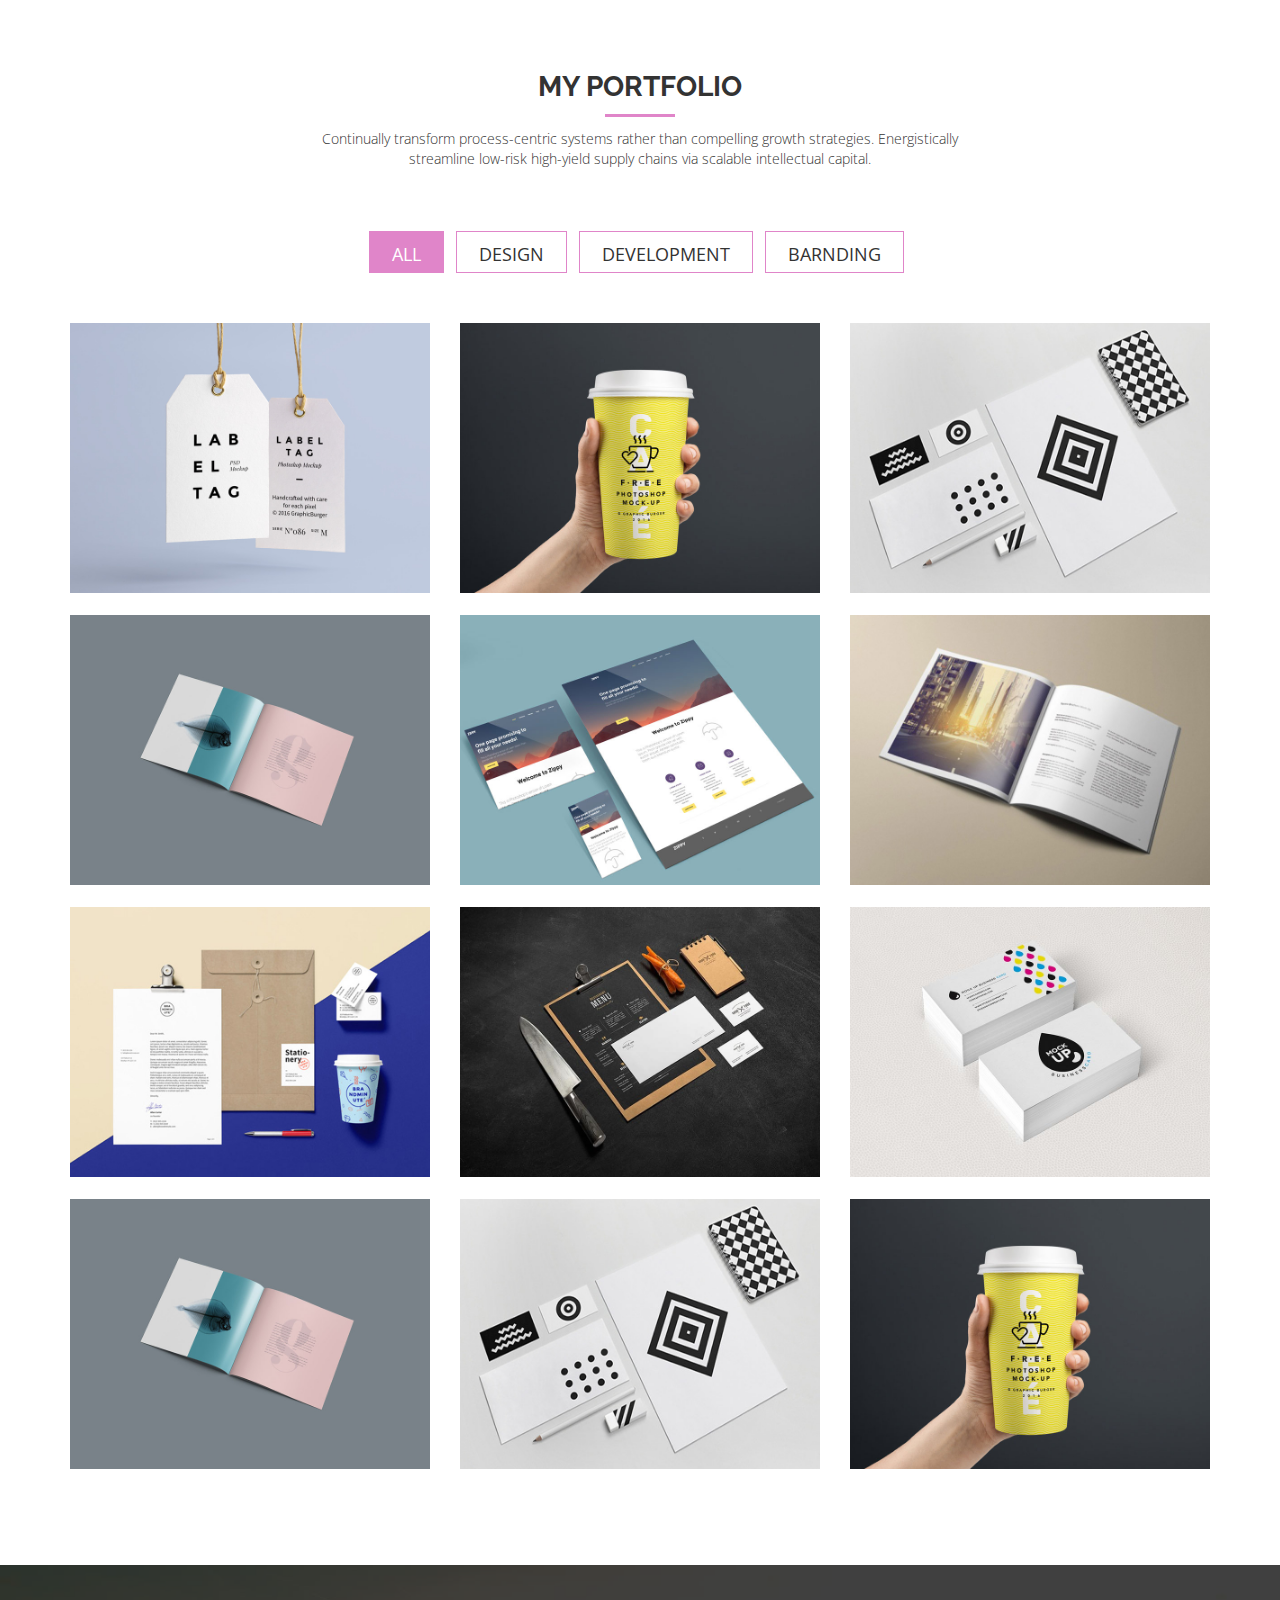
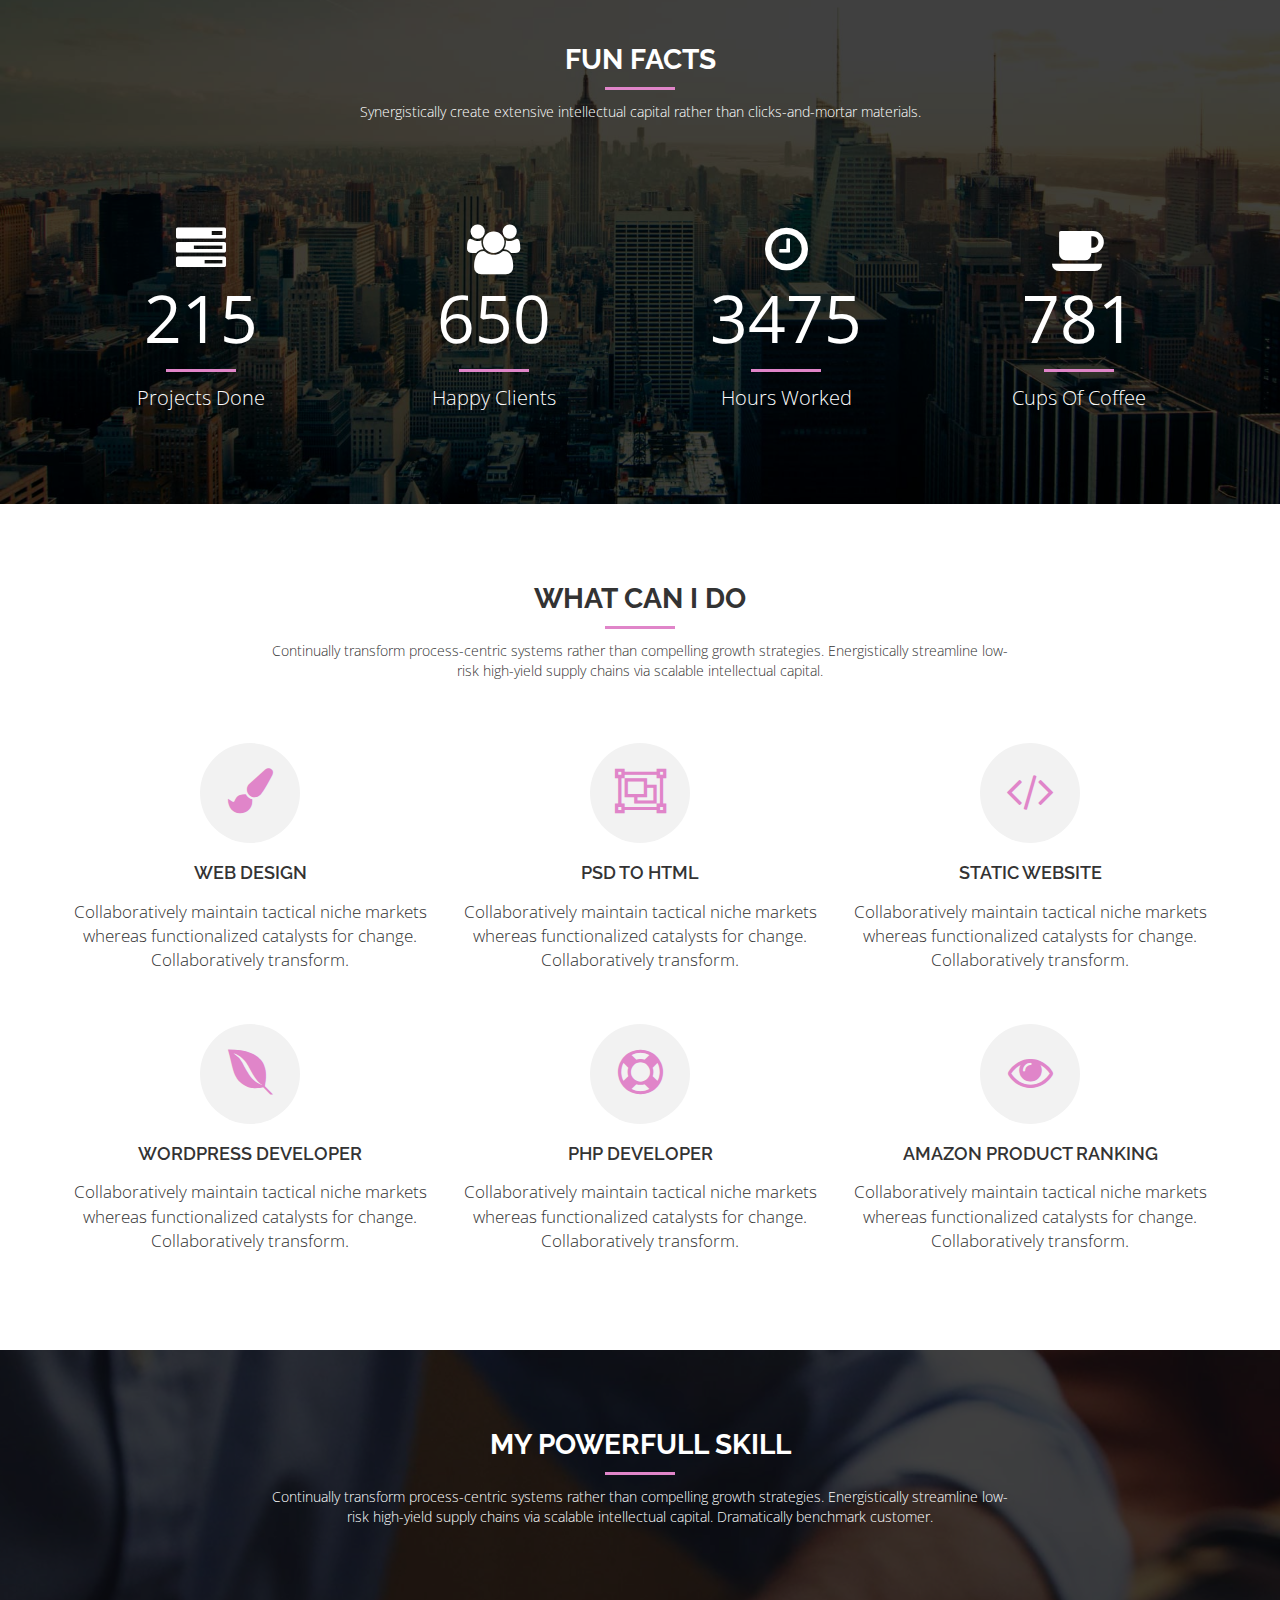
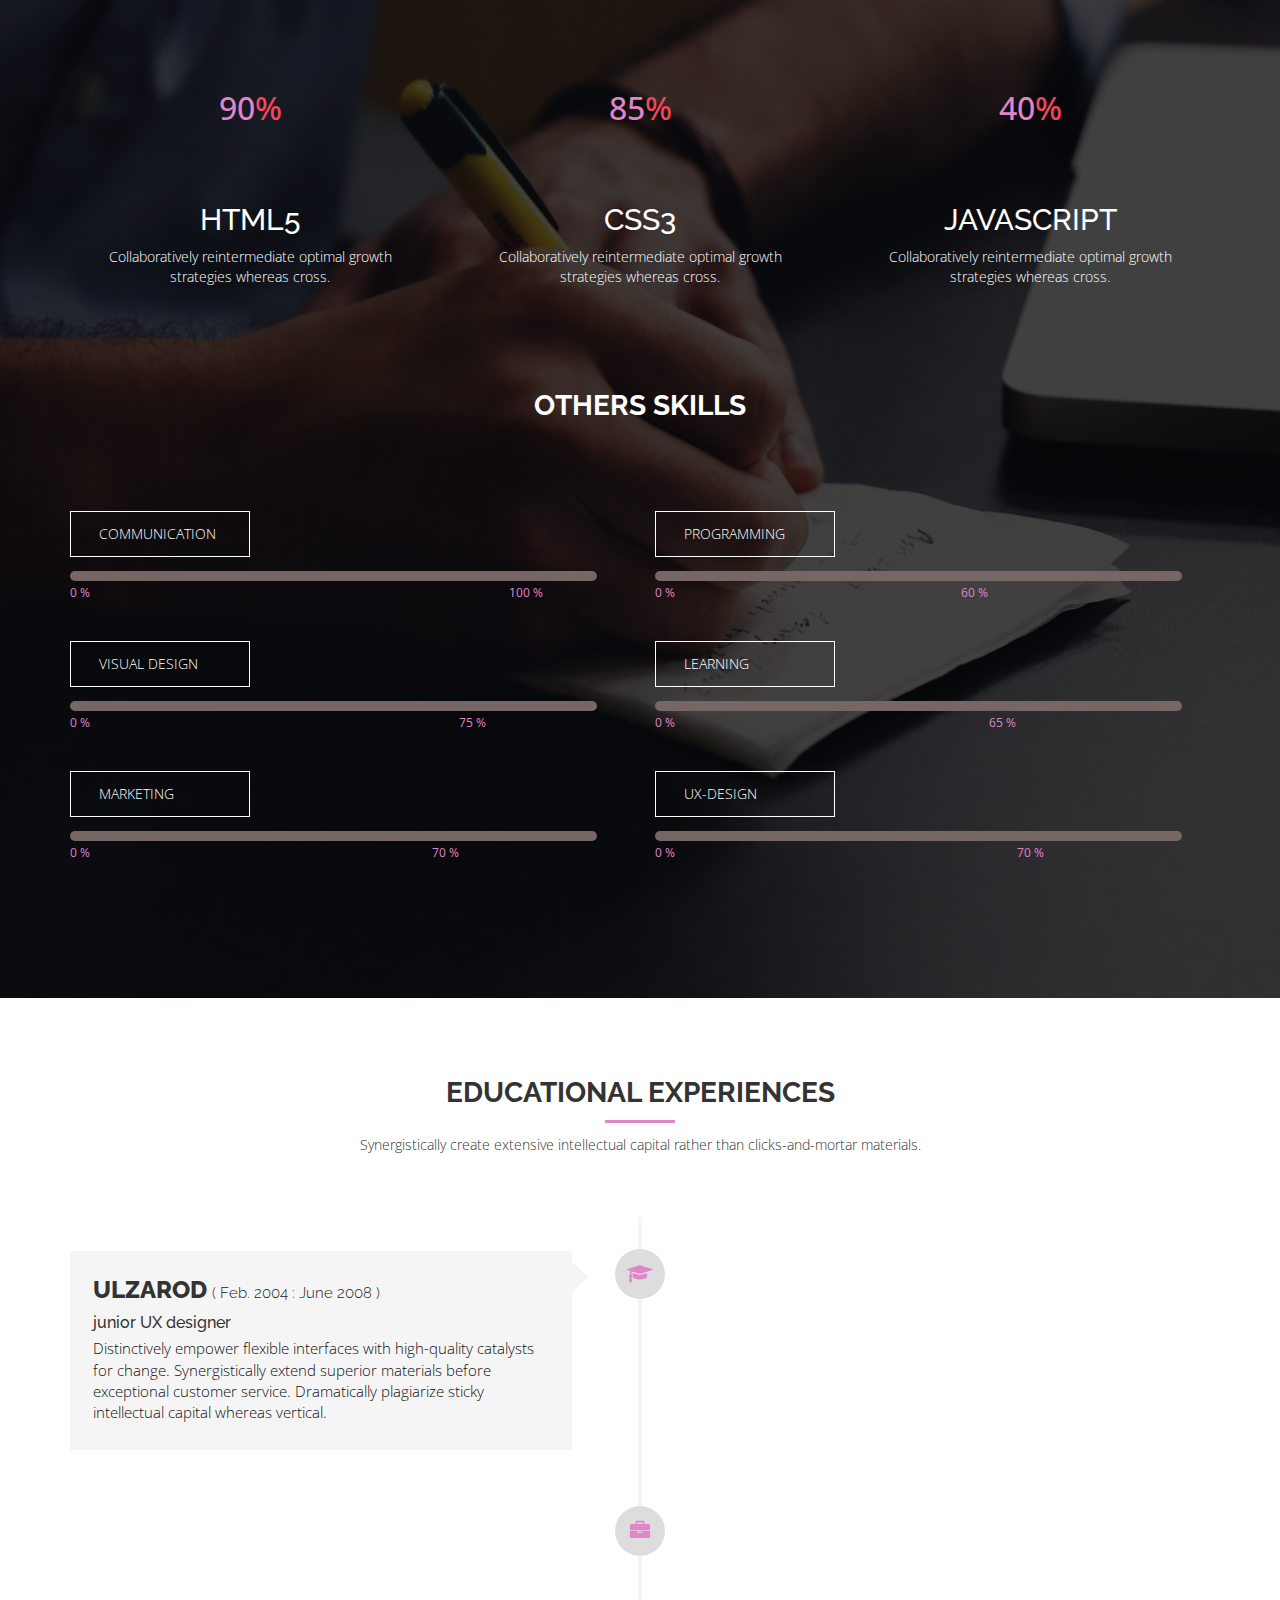
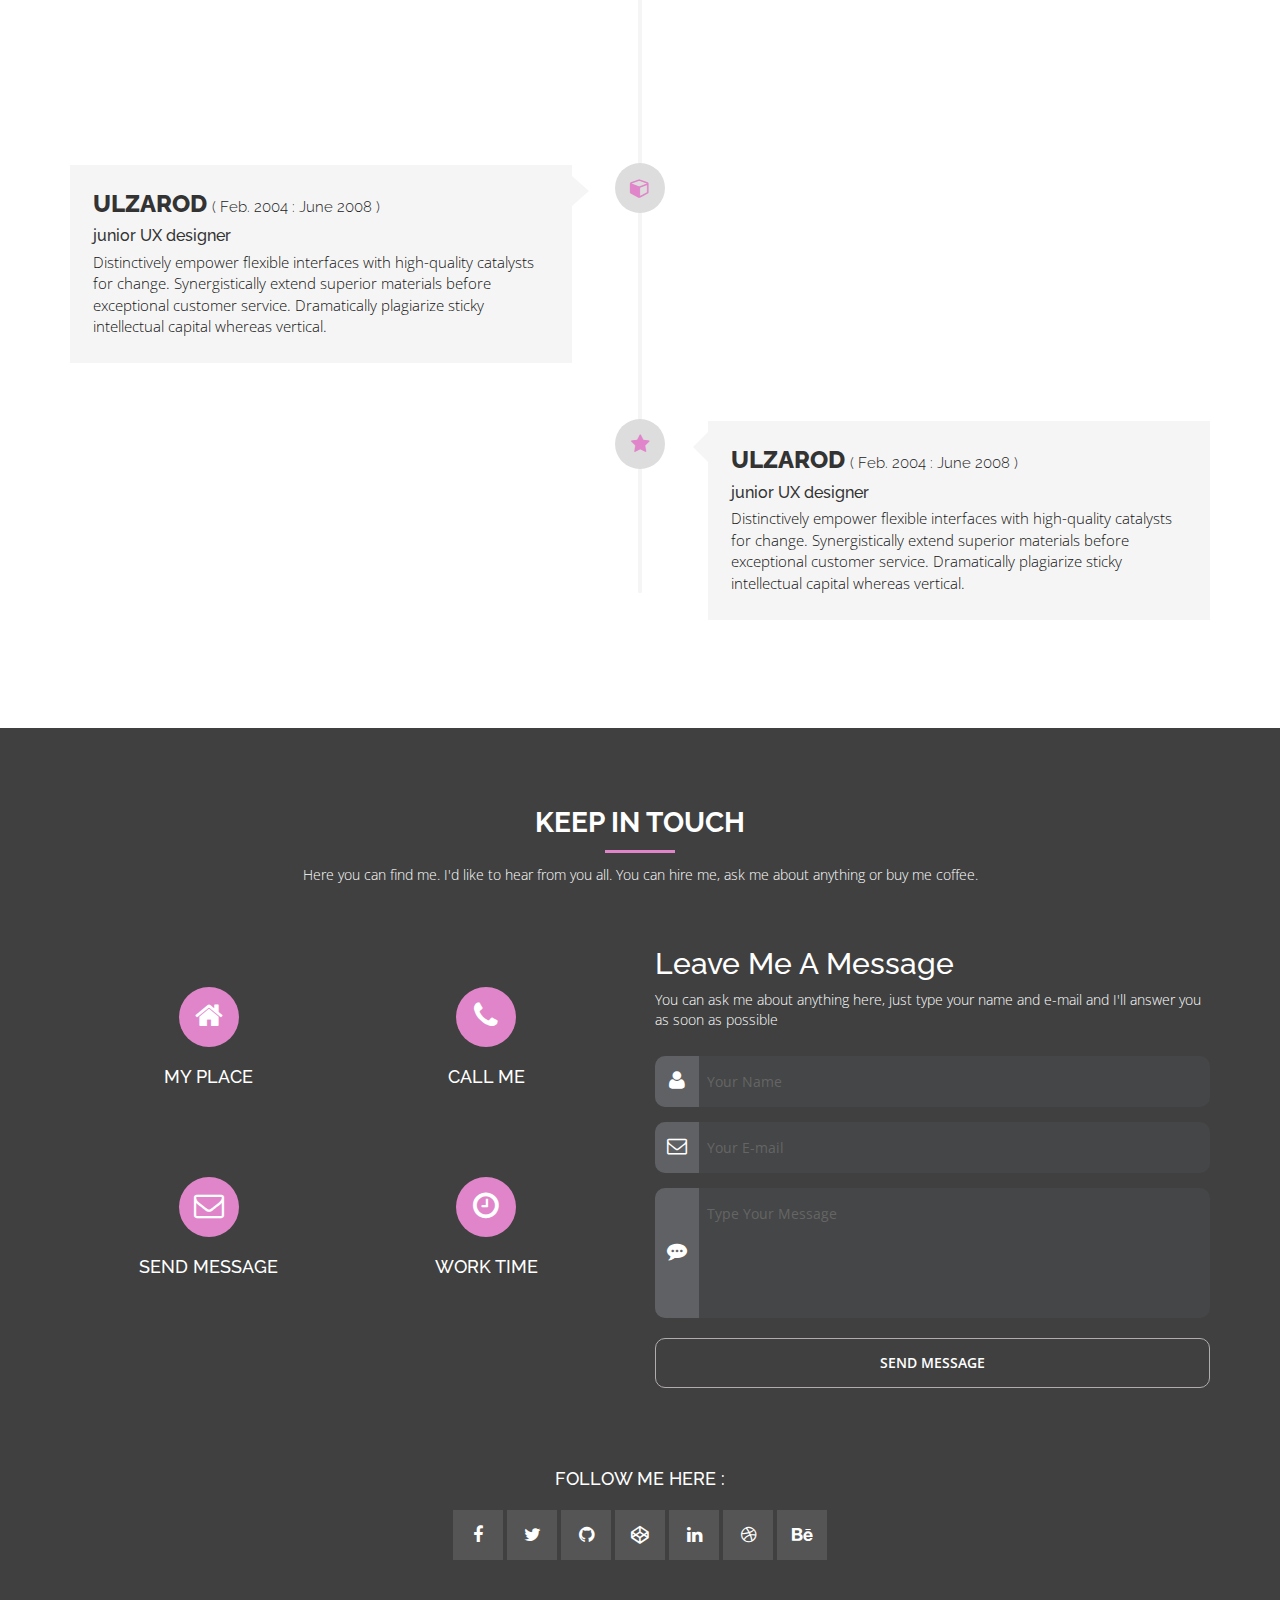
==== commit 691a1f9b: "ok" ====
--- a/index.html
+++ b/index.html
@@ -877,7 +877,7 @@
                     <div class="col-lg-4 col-md-4 text-center ">
                         <div class="SingleWhCan">
                             <a href="#"><i class="fa fa-paint-brush"></i></a>
-                            <h2>Graphic Design</h2>
+                            <h2>web Design</h2>
                             <p>Collaboratively maintain tactical niche
                                 markets whereas functionalized catalysts for change. Collaboratively transform.
                             </p>
@@ -886,7 +886,7 @@
                     <div class="col-lg-4  col-md-4 text-center">
                         <div class="SingleWhCan">
                             <a href="#"><i class="fa fa-object-group"></i></a>
-                            <h2>Graphic Design</h2>
+                            <h2>psd to html</h2>
                             <p>Collaboratively maintain tactical niche
                                 markets whereas functionalized catalysts for change. Collaboratively transform.
                             </p>
@@ -895,7 +895,7 @@
                     <div class="col-lg-4 text-center col-md-4">
                         <div class="SingleWhCan">
                             <a href="#"><i class="fa fa-code"></i></a>
-                            <h2>Graphic Design</h2>
+                            <h2>static website</h2>
                             <p>Collaboratively maintain tactical niche
                                 markets whereas functionalized catalysts for change. Collaboratively transform.
                             </p>
@@ -904,7 +904,7 @@
                     <div class="col-lg-4 text-center col-md-4">
                         <div class="SingleWhCan SingleWhCSix">
                             <a href="#"><i class="fa fa-envira"></i></a>
-                            <h2>Graphic Design</h2>
+                            <h2>wordpress developer</h2>
                             <p>Collaboratively maintain tactical niche
                                 markets whereas functionalized catalysts for change. Collaboratively transform.
                             </p>
@@ -913,7 +913,7 @@
                     <div class="col-lg-4 text-center col-md-4">
                         <div class="SingleWhCan SingleWhCSix">
                             <a href="#"><i class="fa fa-support"></i></a>
-                            <h2>Graphic Design</h2>
+                            <h2>php developer</h2>
                             <p>Collaboratively maintain tactical niche
                                 markets whereas functionalized catalysts for change. Collaboratively transform.
                             </p>
@@ -922,7 +922,7 @@
                     <div class="col-lg-4 text-center col-md-4">
                         <div class="SingleWhCan SingleWhCSix">
                             <a href="#"><i class="fa fa-eye"></i></a>
-                            <h2>Graphic Design</h2>
+                            <h2>amazon product ranking</h2>
                             <p>Collaboratively maintain tactical niche
                                 markets whereas functionalized catalysts for change. Collaboratively transform.
                             </p>
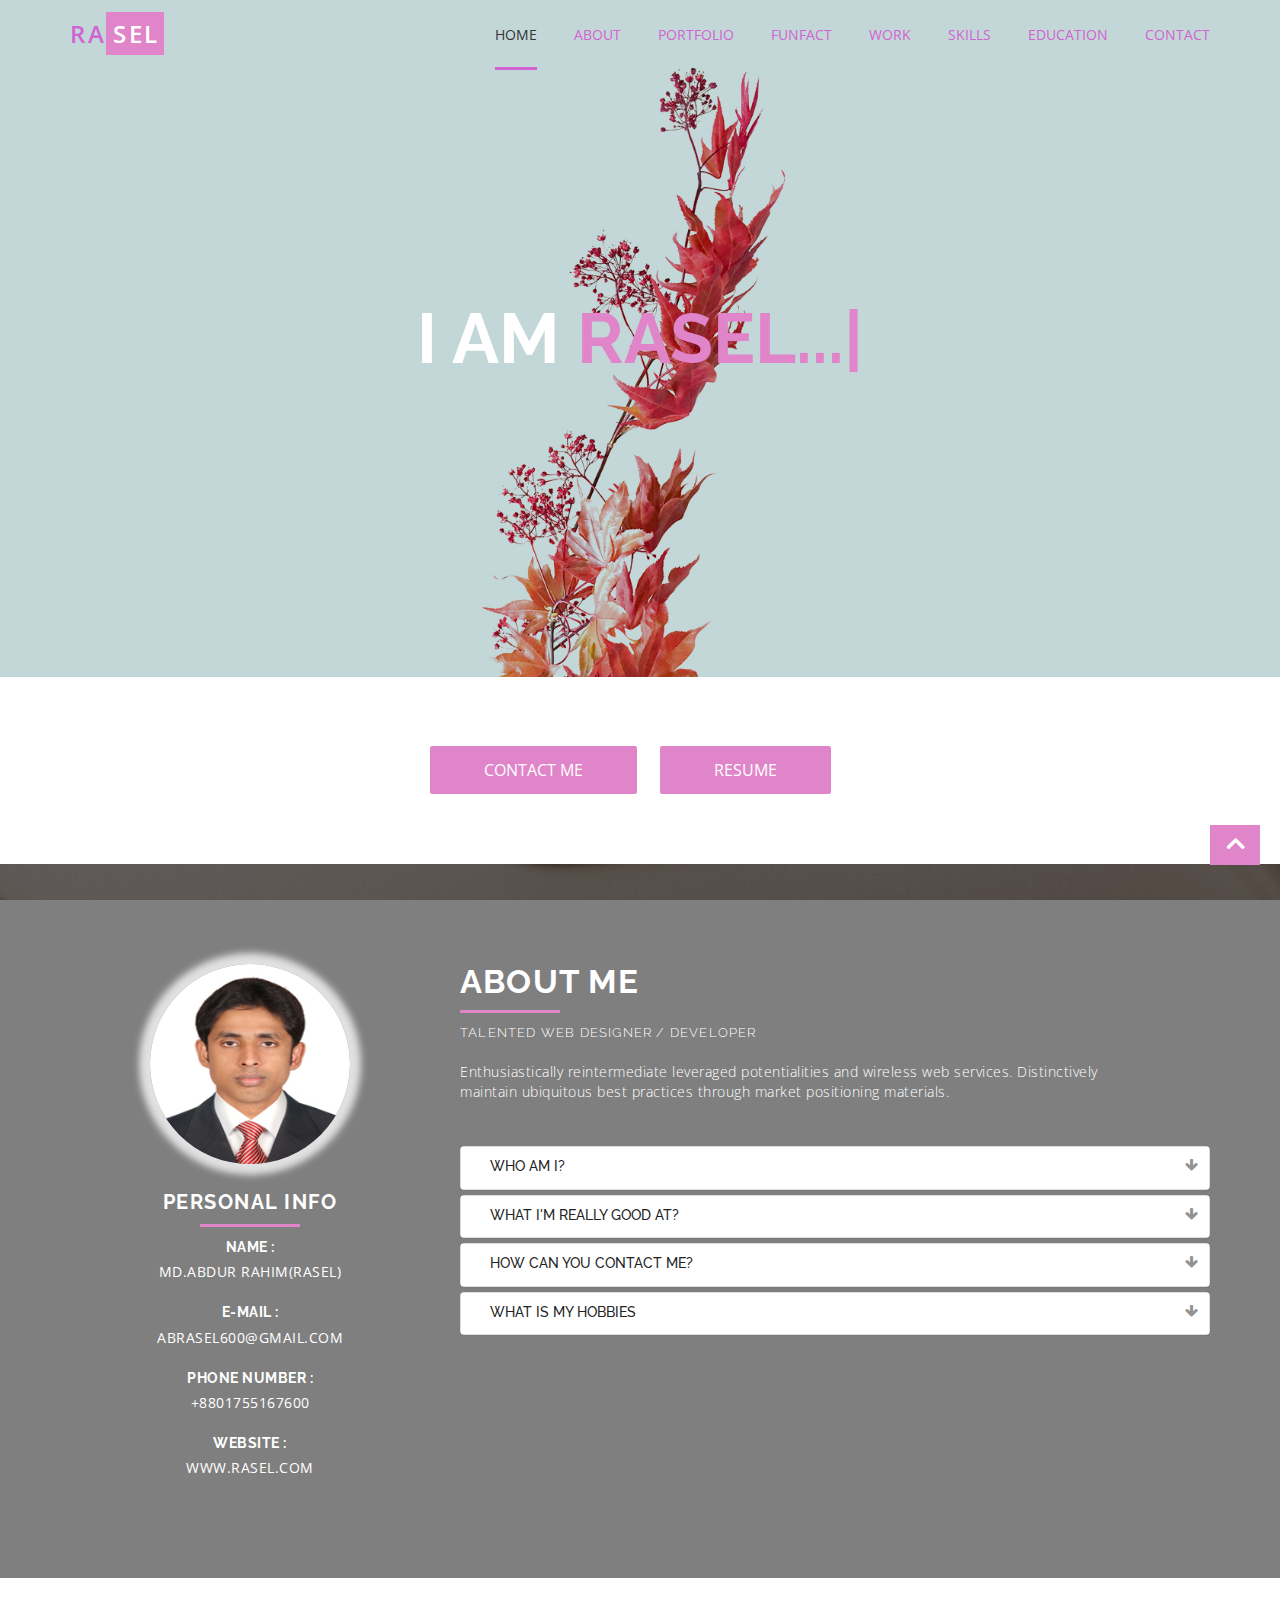
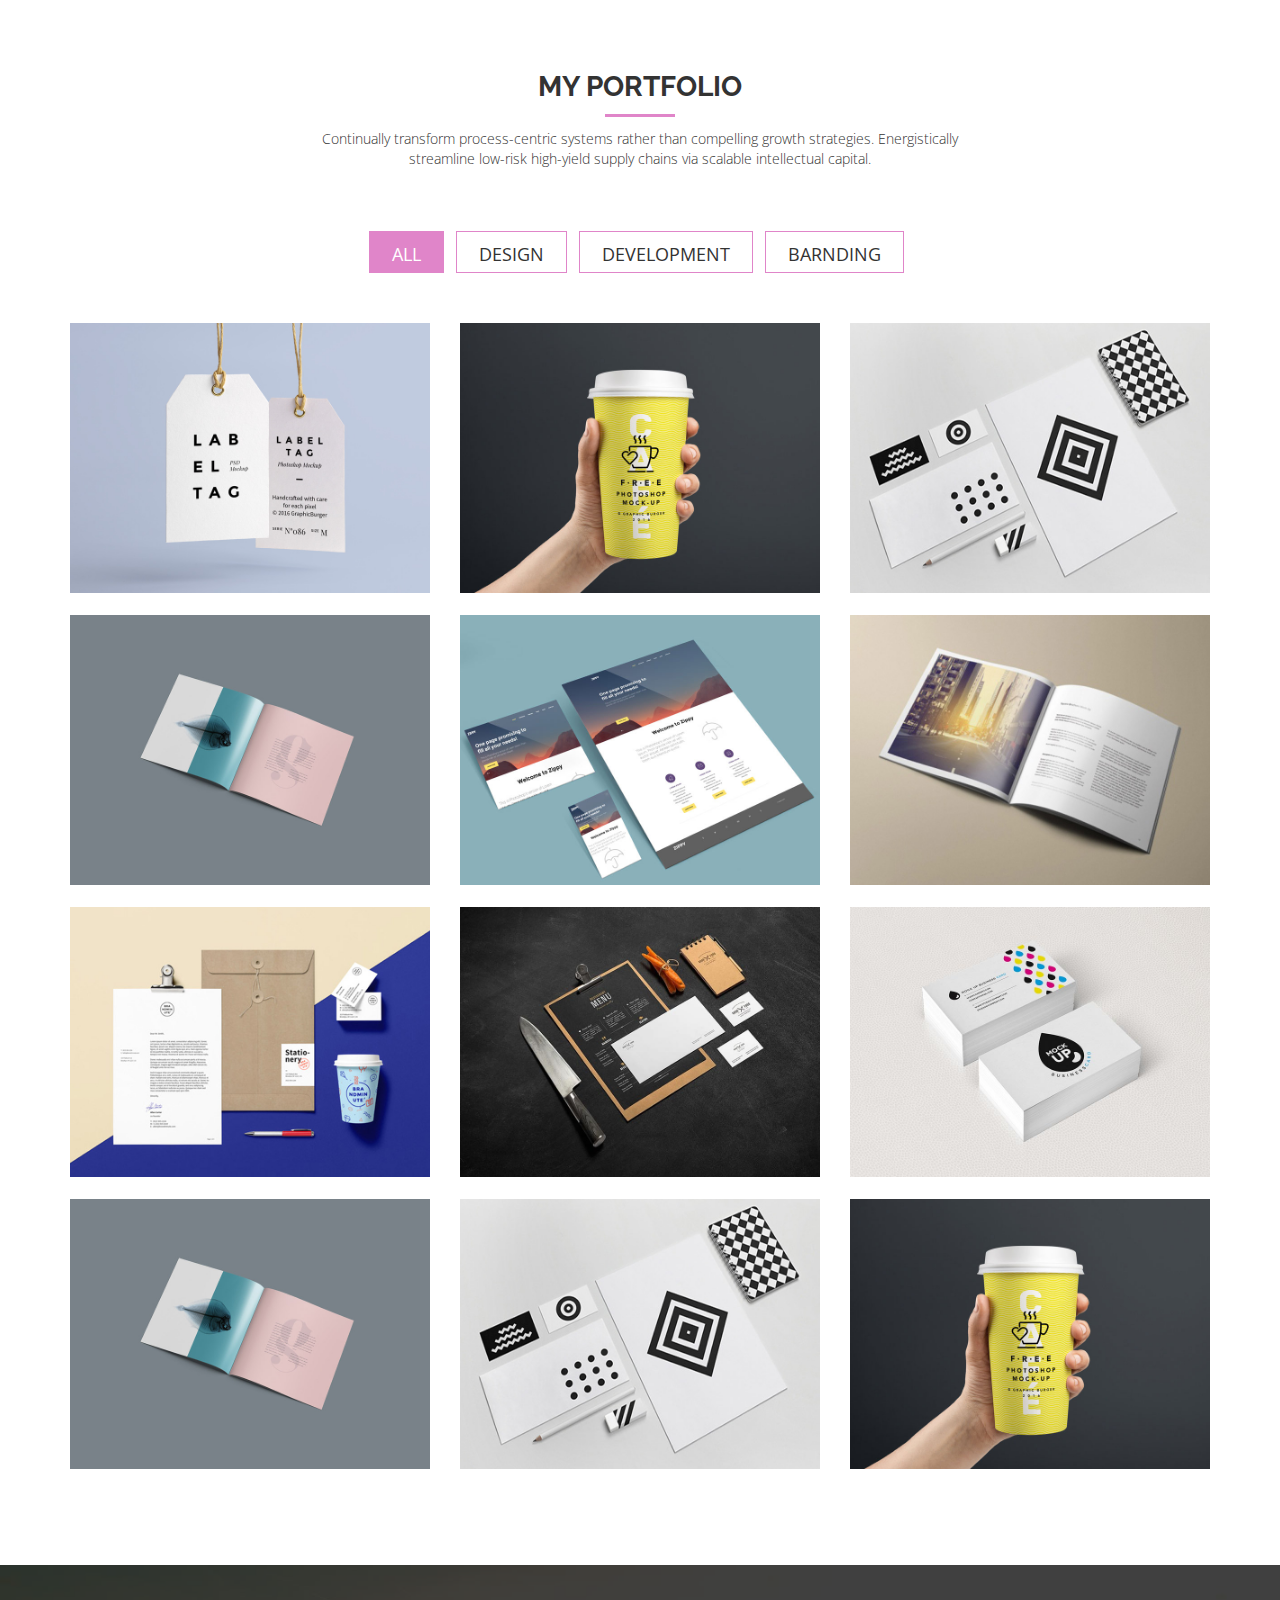
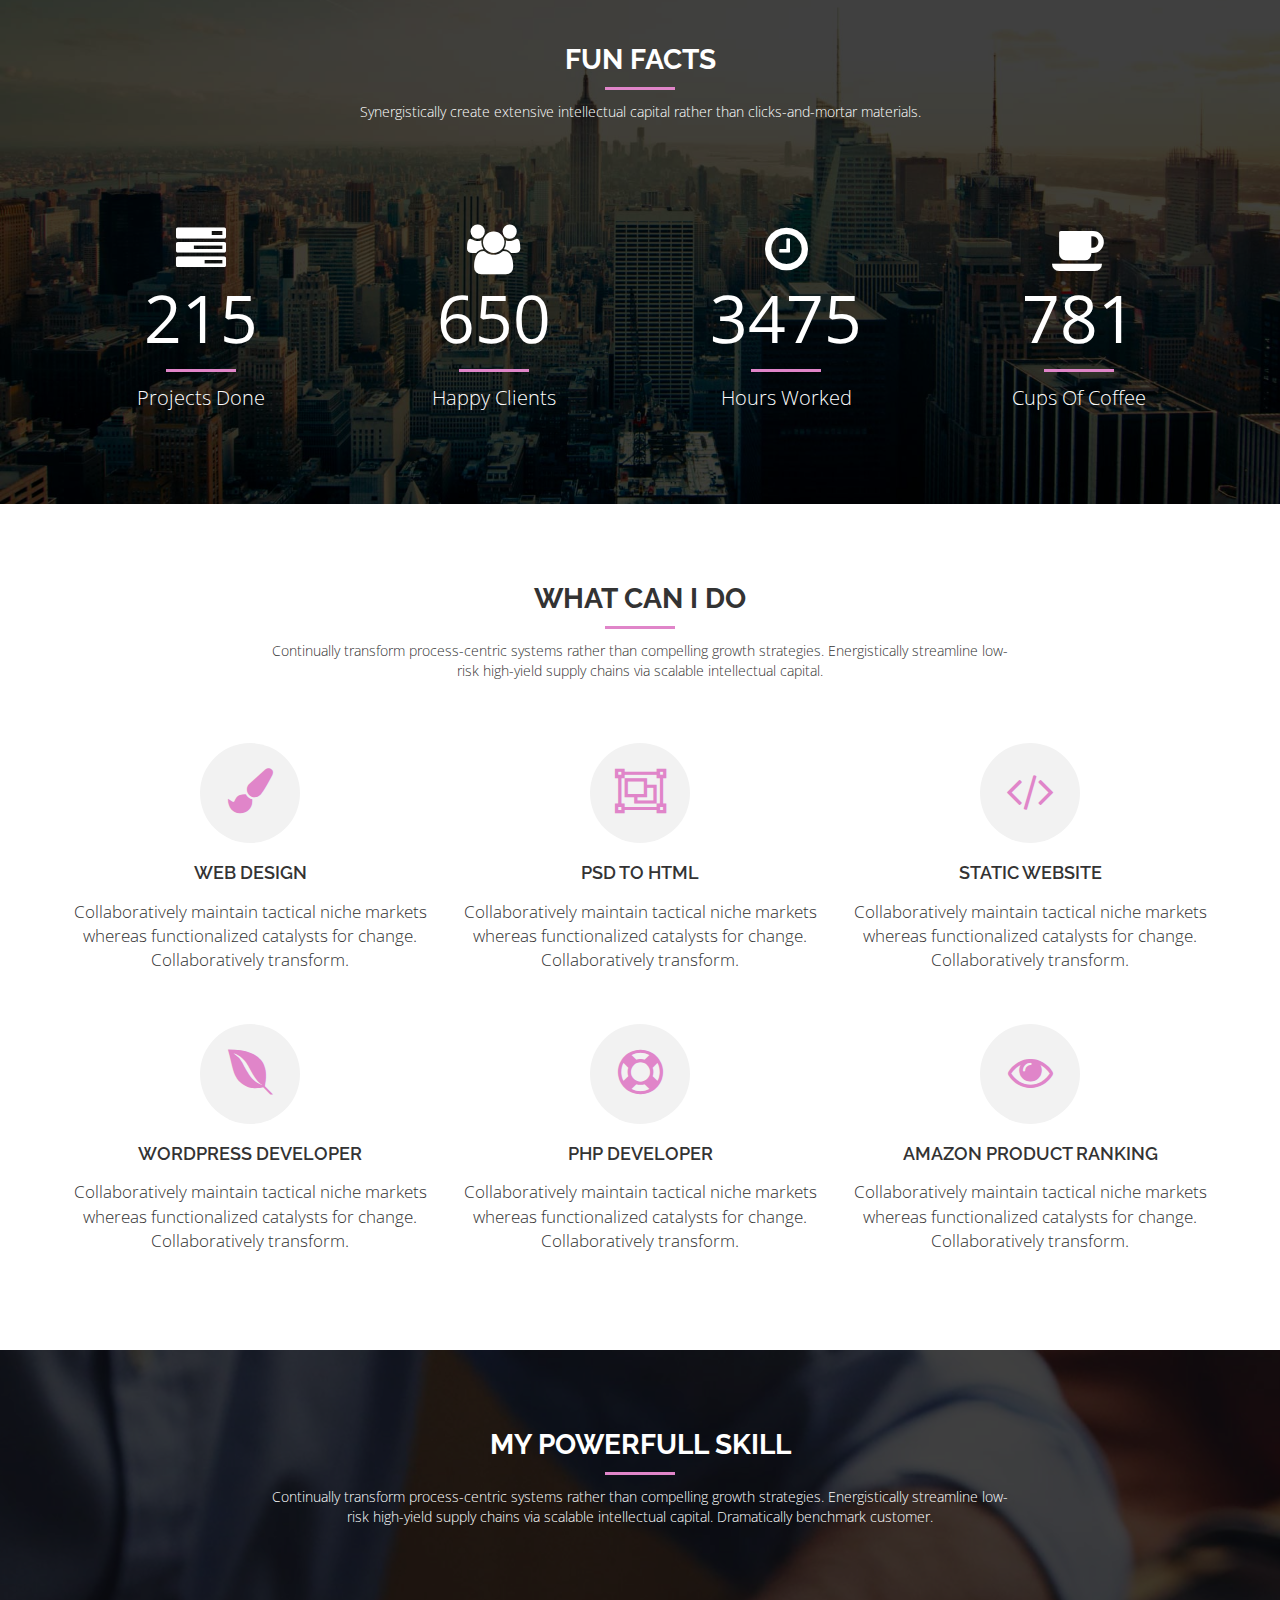
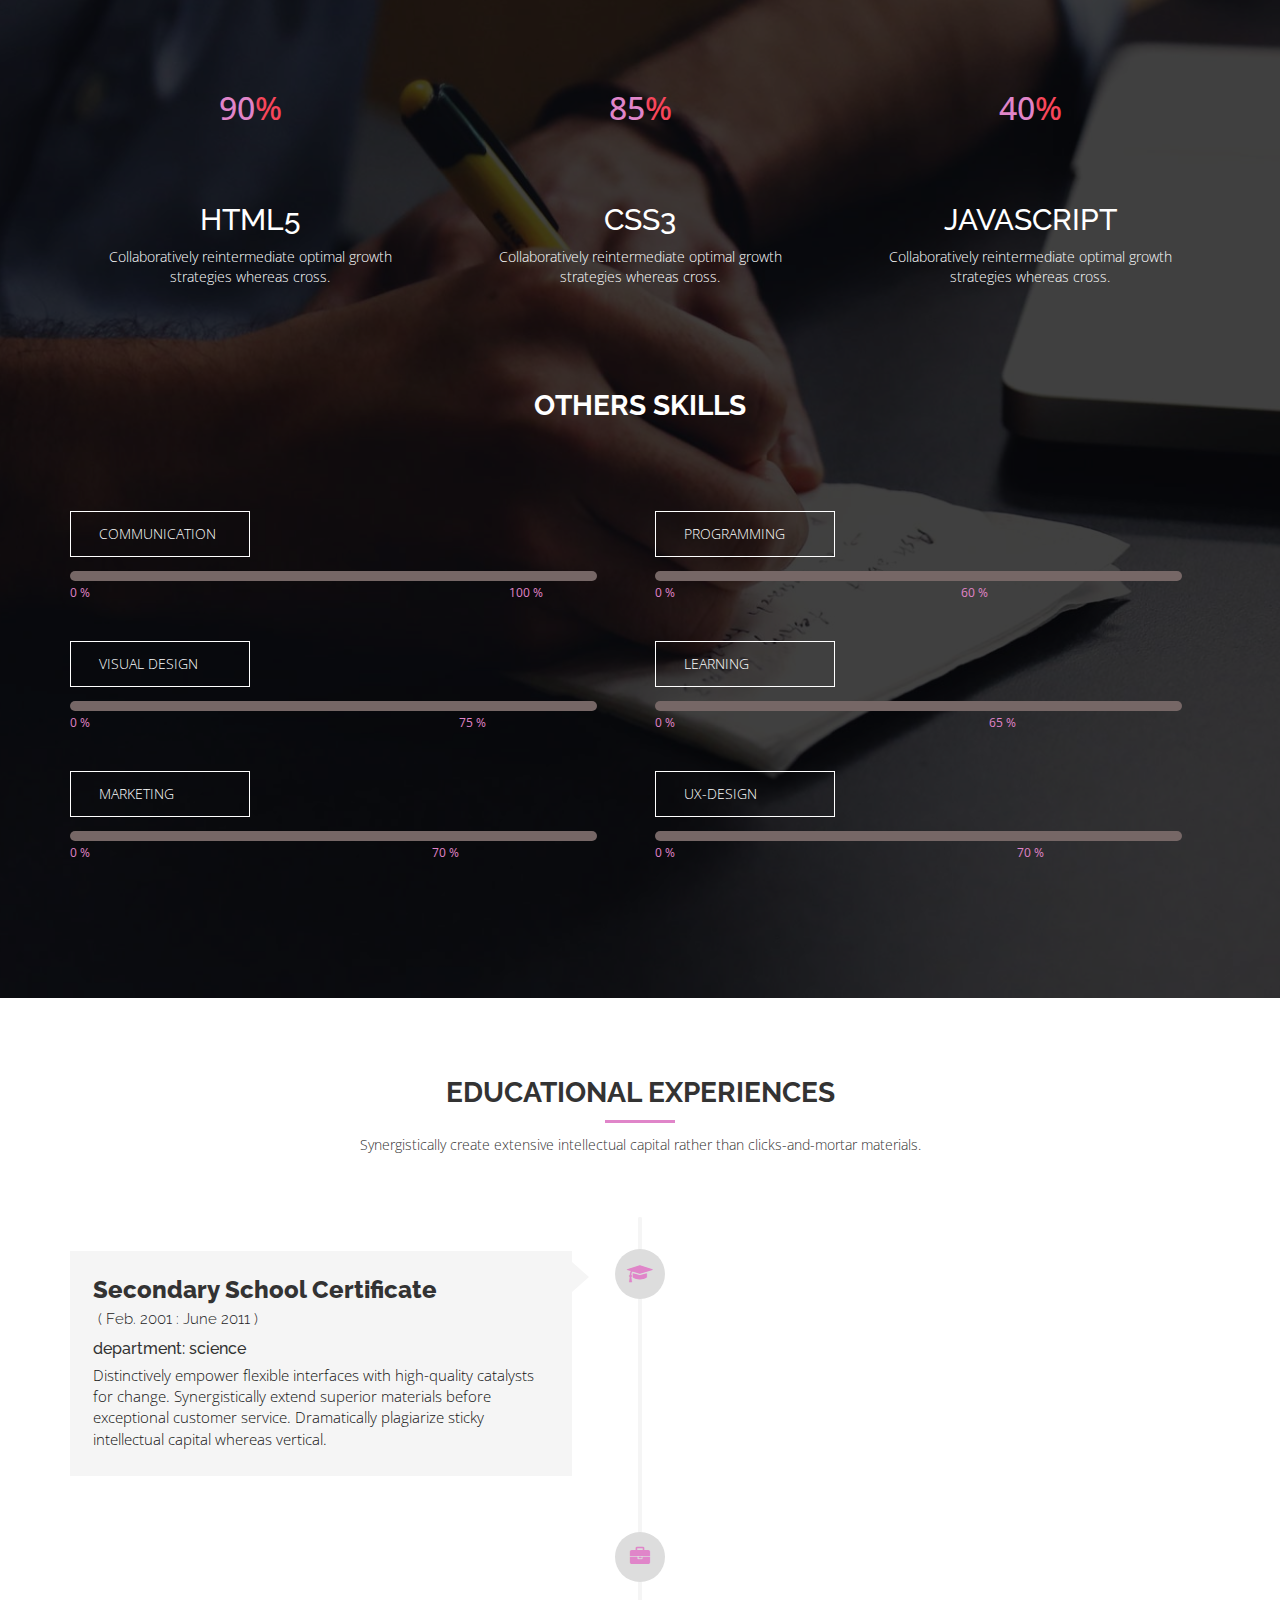
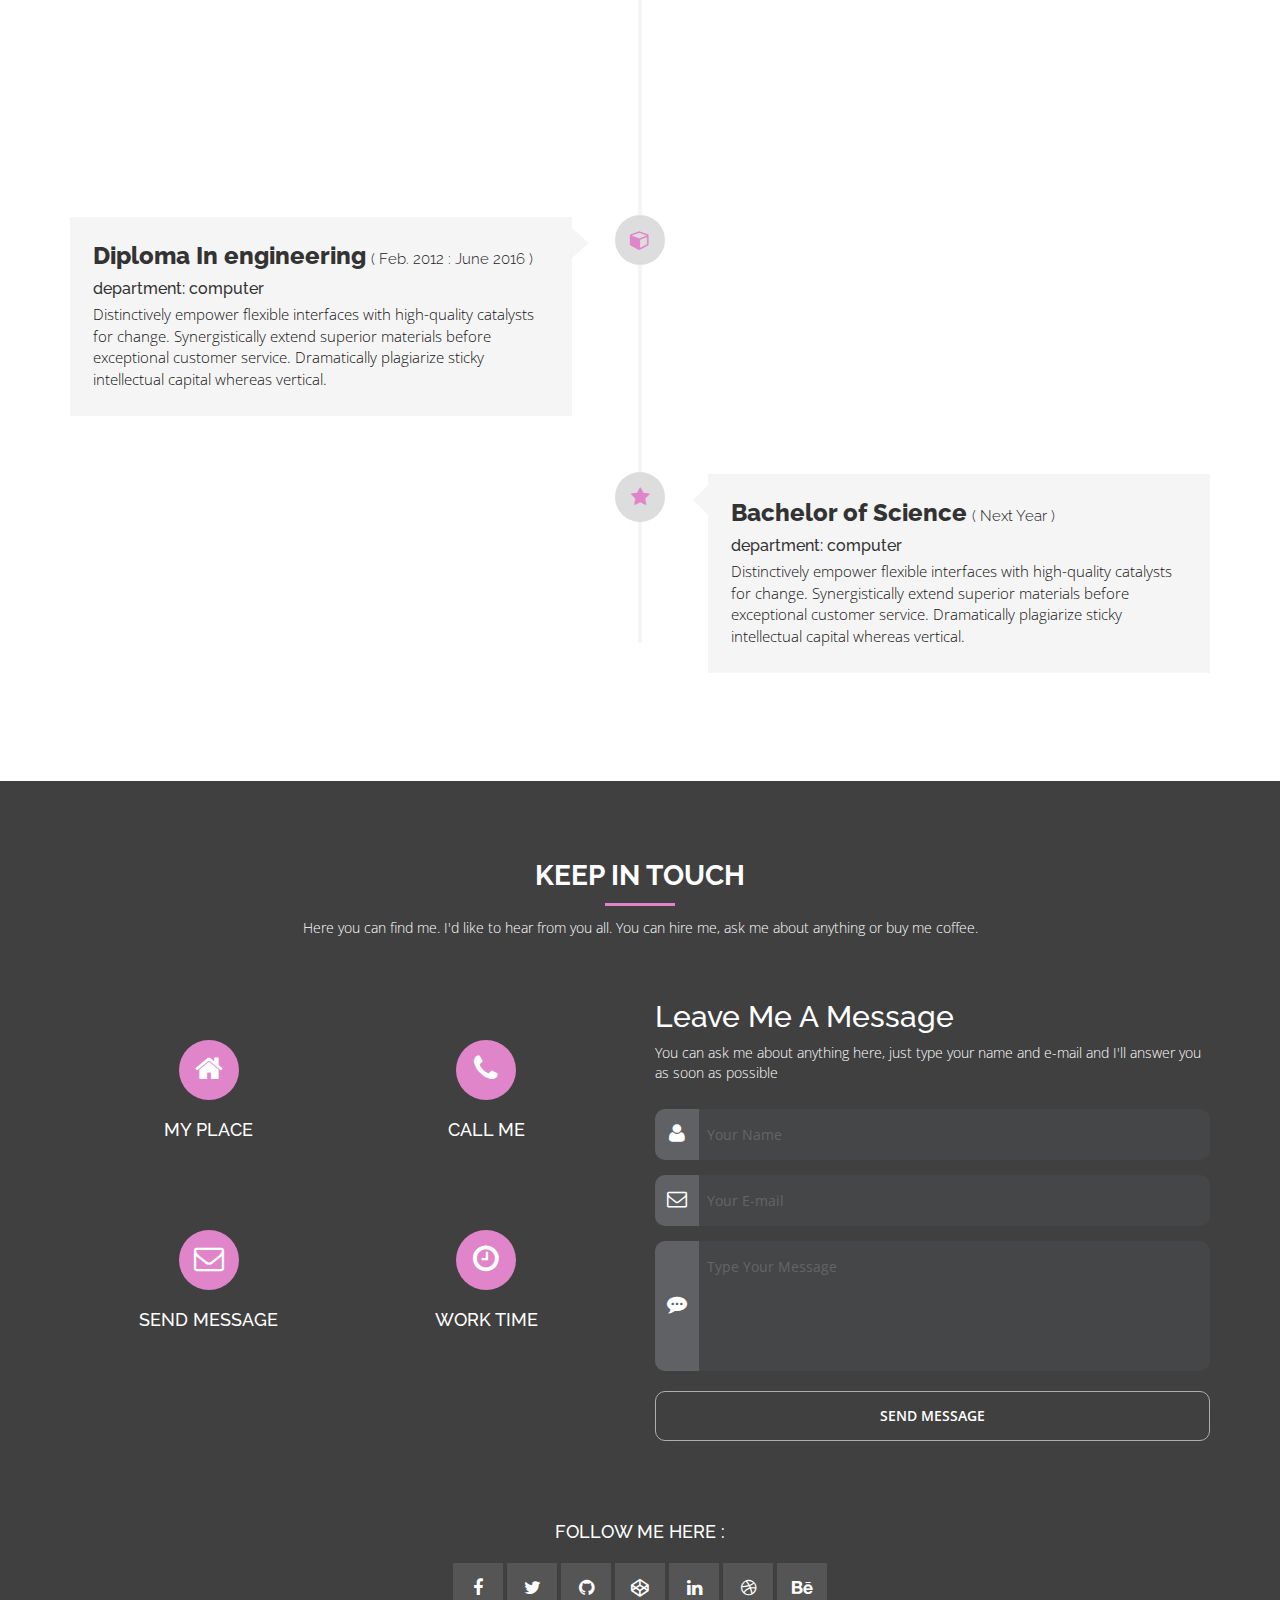
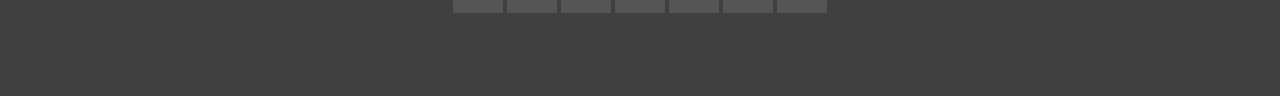
==== commit 1d0cfcd9: "ok" ====
--- a/index.html
+++ b/index.html
@@ -1072,8 +1072,8 @@
                         <div class="Xone pull-left">
                             <div class="WorkSingle">
                                 <div class="contentOne pull-left">
-                                    <h2>ULZAROD<span> ( Feb. 2004 : June 2008 )</span></h2>
-                                    <h3>junior UX designer</h3>
+                                    <h2>Secondary School Certificate<span> ( Feb. 2001 : June 2011 )</span></h2>
+                                    <h3>department: science</h3>
                                     <p>Distinctively empower flexible interfaces with high-quality catalysts for change.
                                         Synergistically extend superior materials before exceptional customer service. 
                                         Dramatically plagiarize sticky intellectual capital whereas vertical.
@@ -1087,8 +1087,8 @@
                         <div class="Xone pull-right">
                             <div class="WorkSingle wow fadeInRight" data-wow-duration="700ms" data-wow-delay="700ms">
                                 <div class="contentOne ContentTwo pull-right">
-                                    <h2>ULZAROD<span> ( Feb. 2004 : June 2008 )</span></h2>
-                                    <h3>junior UX designer</h3>
+                                    <h2>Higher Secondary Certificate<span> ( Feb. 2012 : June 2014 )</span></h2>
+                                    <h3>department: science</h3>
                                     <p>Distinctively empower flexible interfaces with high-quality catalysts for change.
                                         Synergistically extend superior materials before exceptional customer service. 
                                         Dramatically plagiarize sticky intellectual capital whereas vertical.
@@ -1102,8 +1102,8 @@
                         <div class="Xone pull-left">
                             <div class="WorkSingle">
                                 <div class="contentOne pull-left">
-                                    <h2>ULZAROD<span> ( Feb. 2004 : June 2008 )</span></h2>
-                                    <h3>junior UX designer</h3>
+                                    <h2>Diploma In engineering<span> ( Feb. 2012 : June 2016 )</span></h2>
+                                    <h3>department: computer</h3>
                                     <p>Distinctively empower flexible interfaces with high-quality catalysts for change.
                                         Synergistically extend superior materials before exceptional customer service. 
                                         Dramatically plagiarize sticky intellectual capital whereas vertical.
@@ -1117,8 +1117,8 @@
                         <div class="Xone pull-right">
                             <div class="WorkSingle">
                                 <div class="contentOne ContentTwo pull-right">
-                                    <h2>ULZAROD<span> ( Feb. 2004 : June 2008 )</span></h2>
-                                    <h3>junior UX designer</h3>
+                                    <h2>Bachelor of Science<span> ( Next Year )</span></h2>
+                                    <h3>department: computer</h3>
                                     <p>Distinctively empower flexible interfaces with high-quality catalysts for change.
                                         Synergistically extend superior materials before exceptional customer service. 
                                         Dramatically plagiarize sticky intellectual capital whereas vertical.
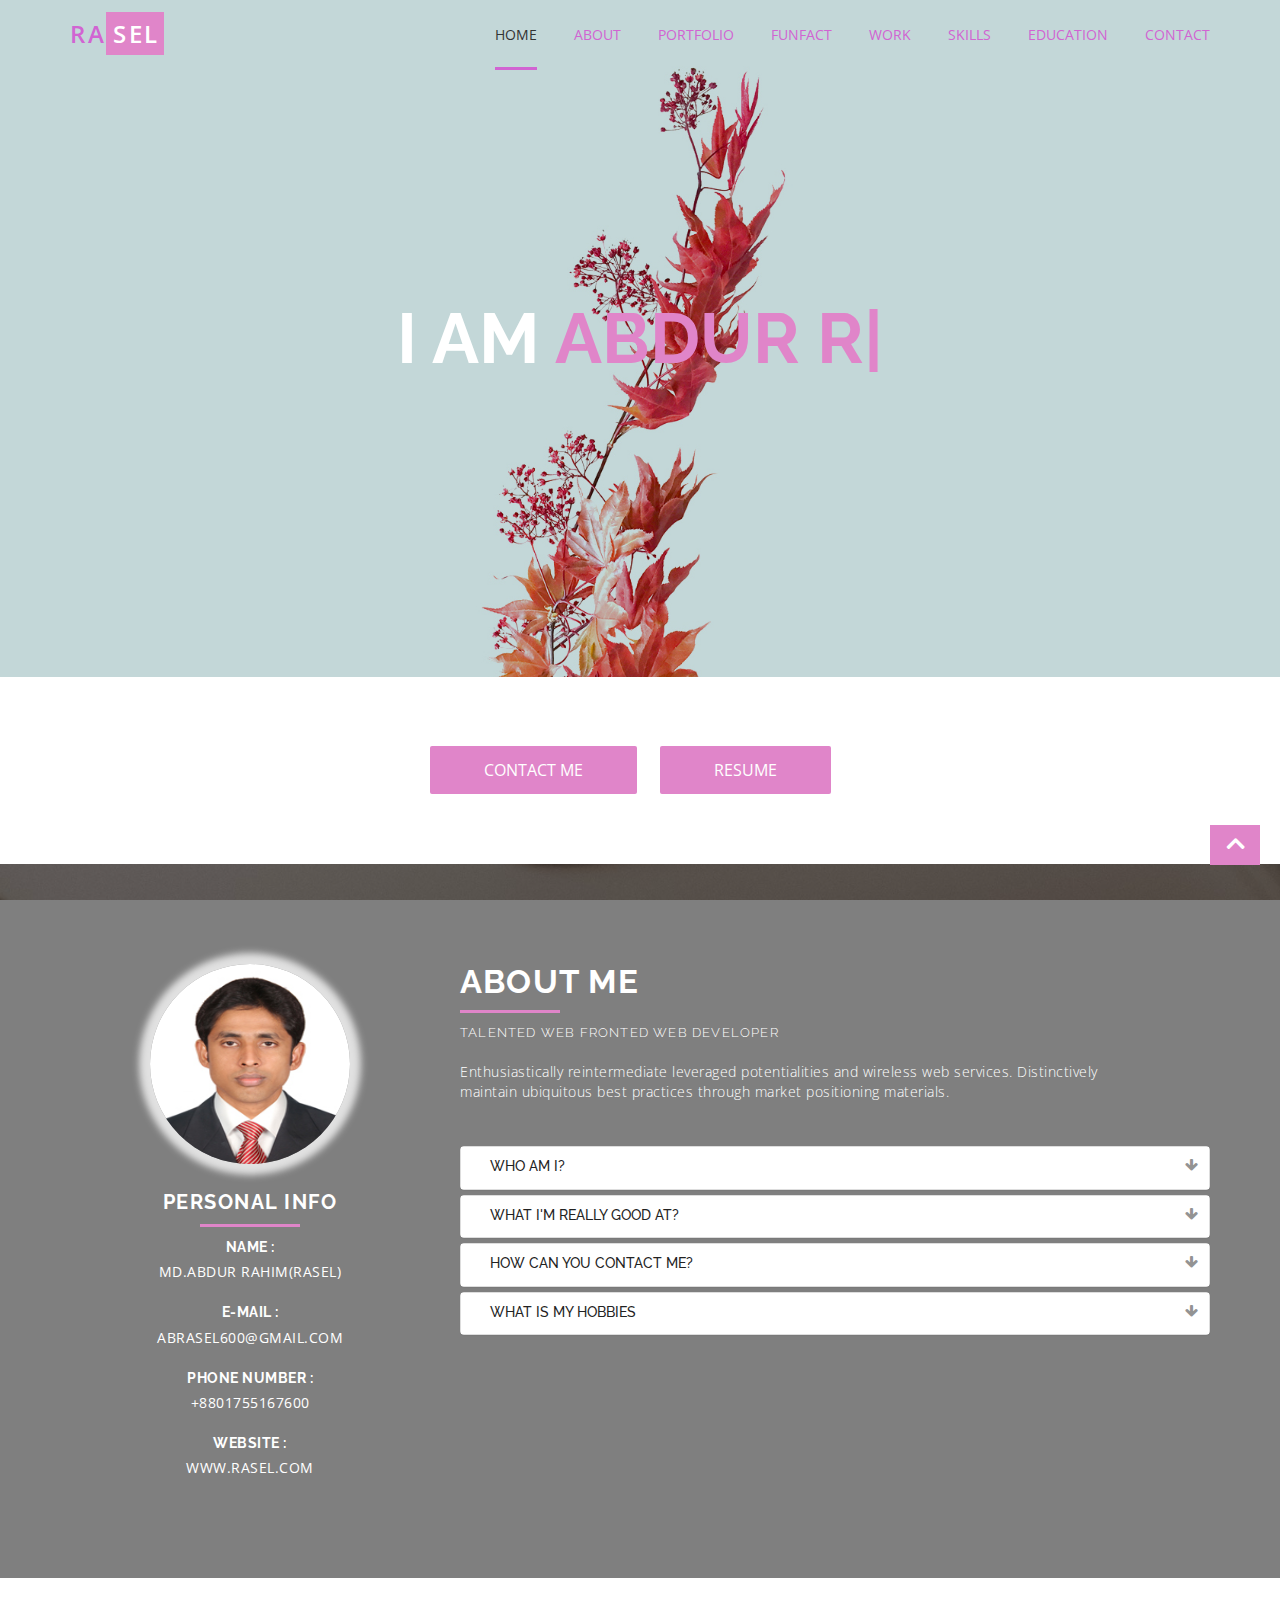
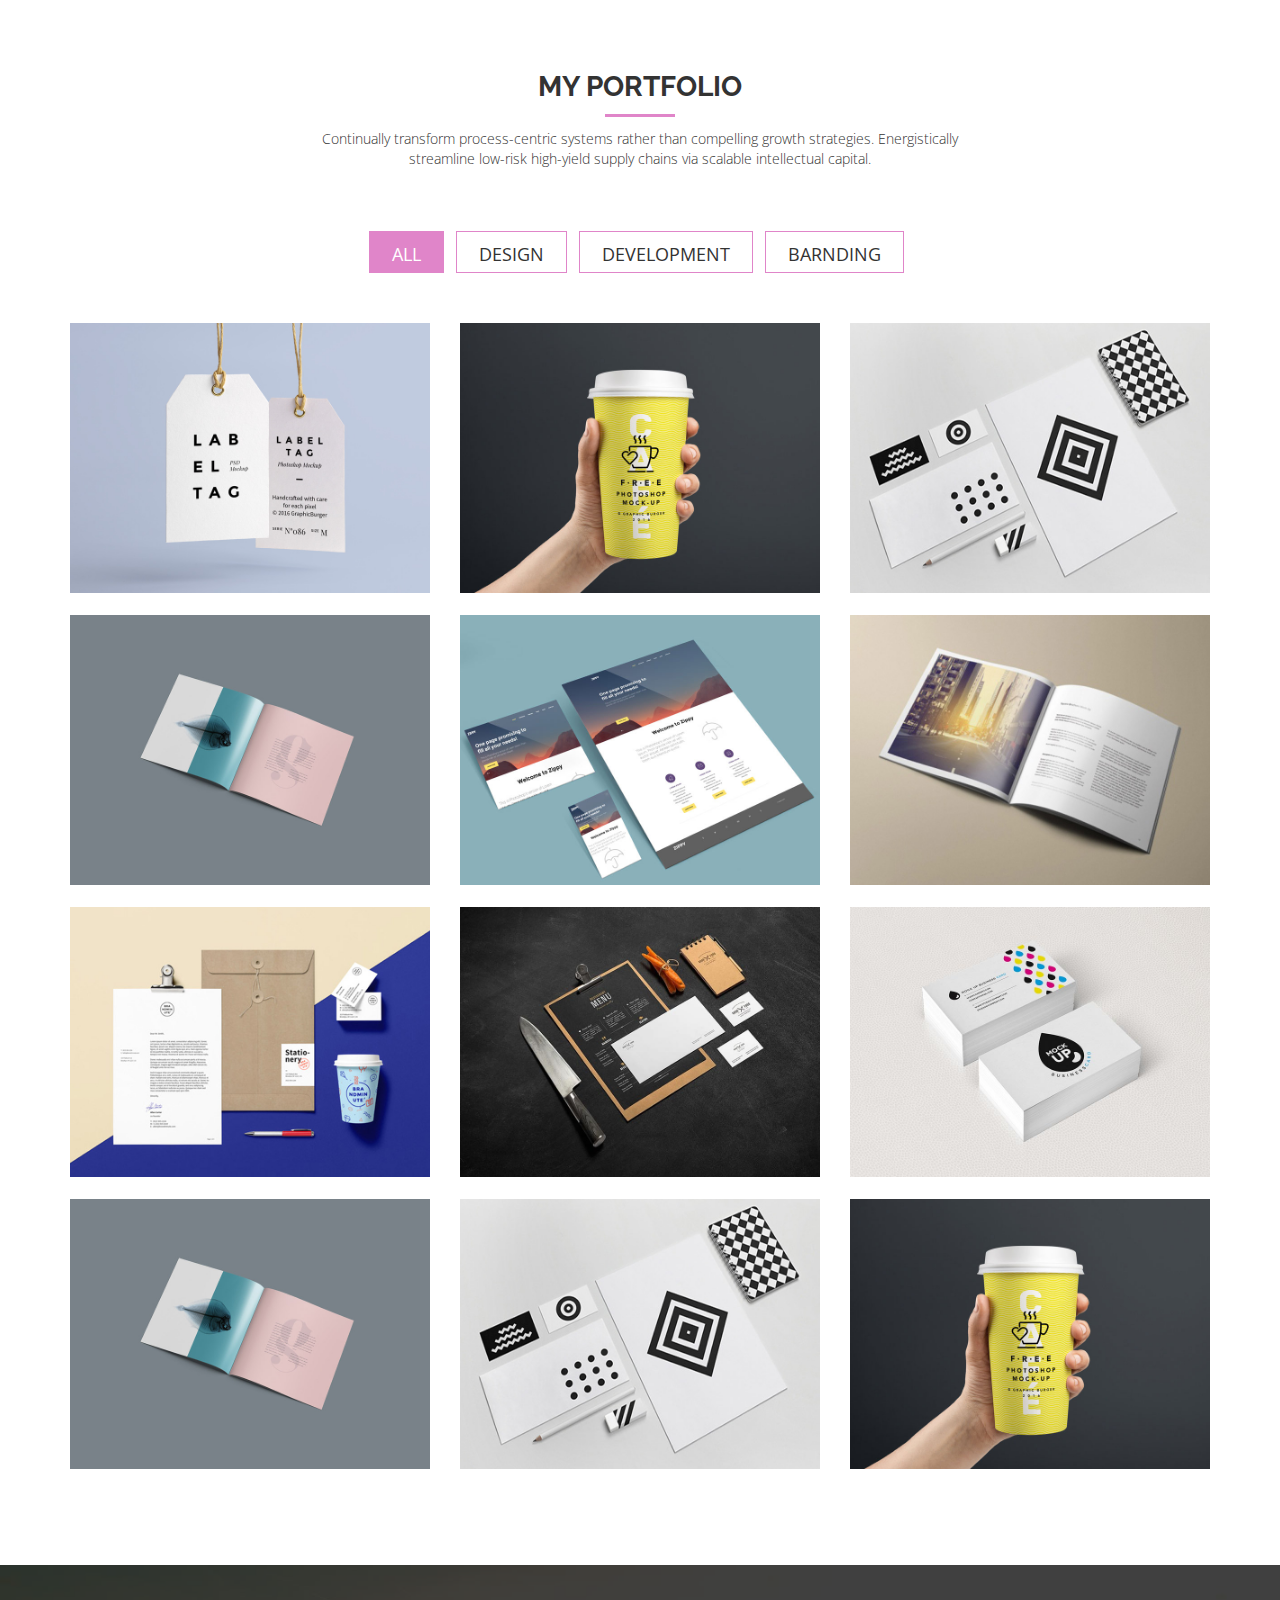
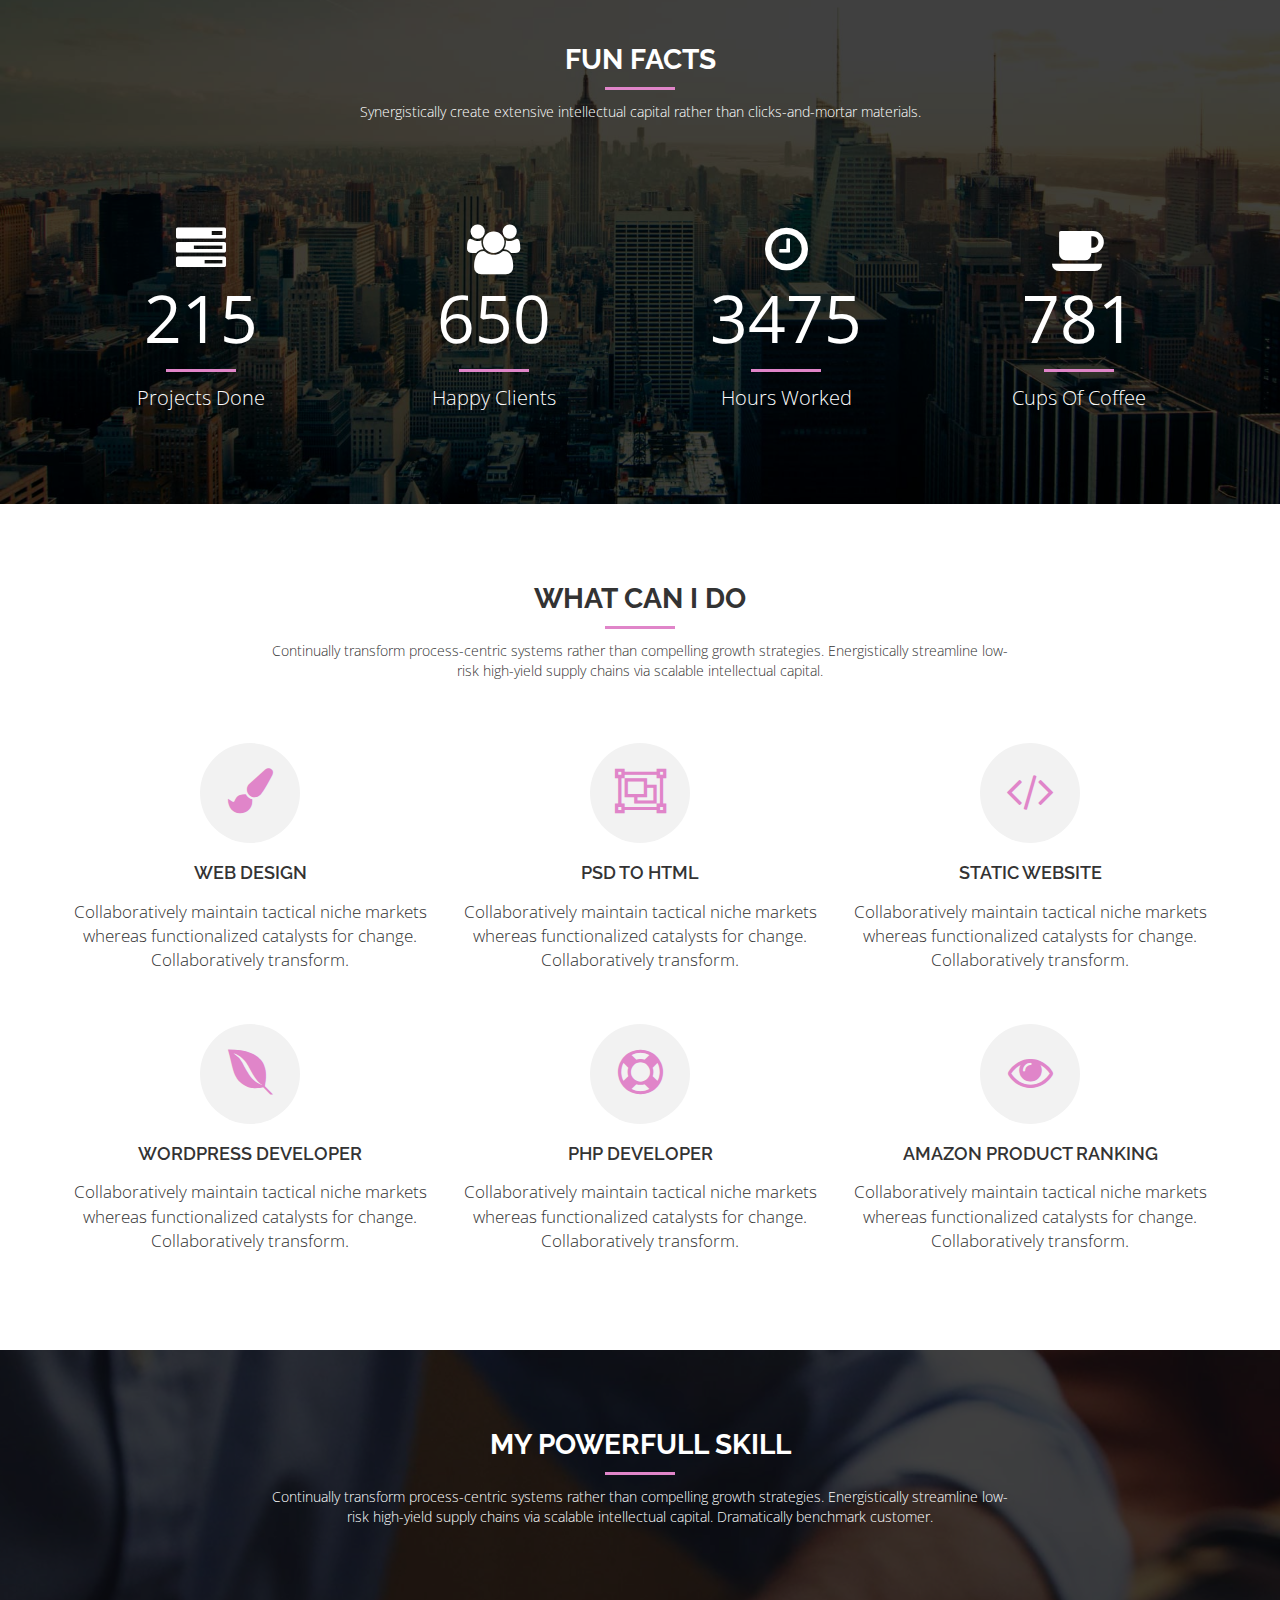
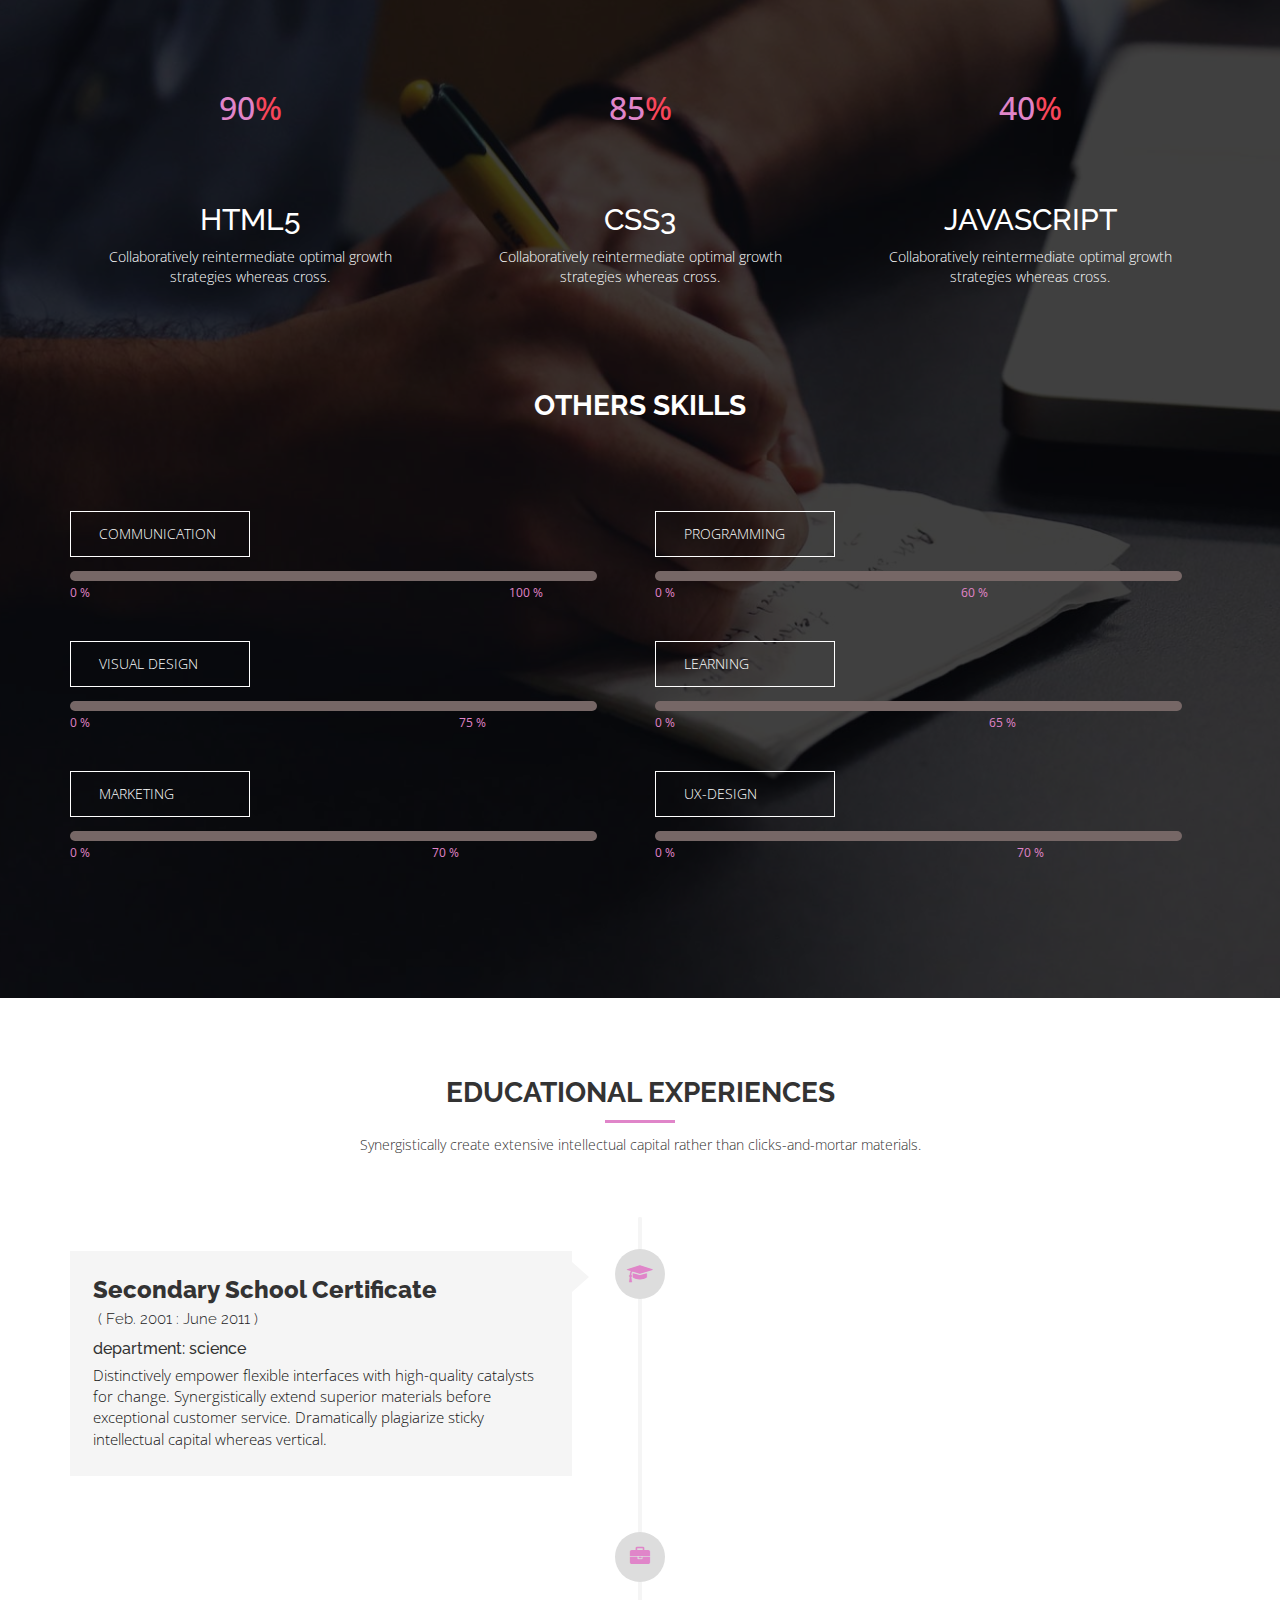
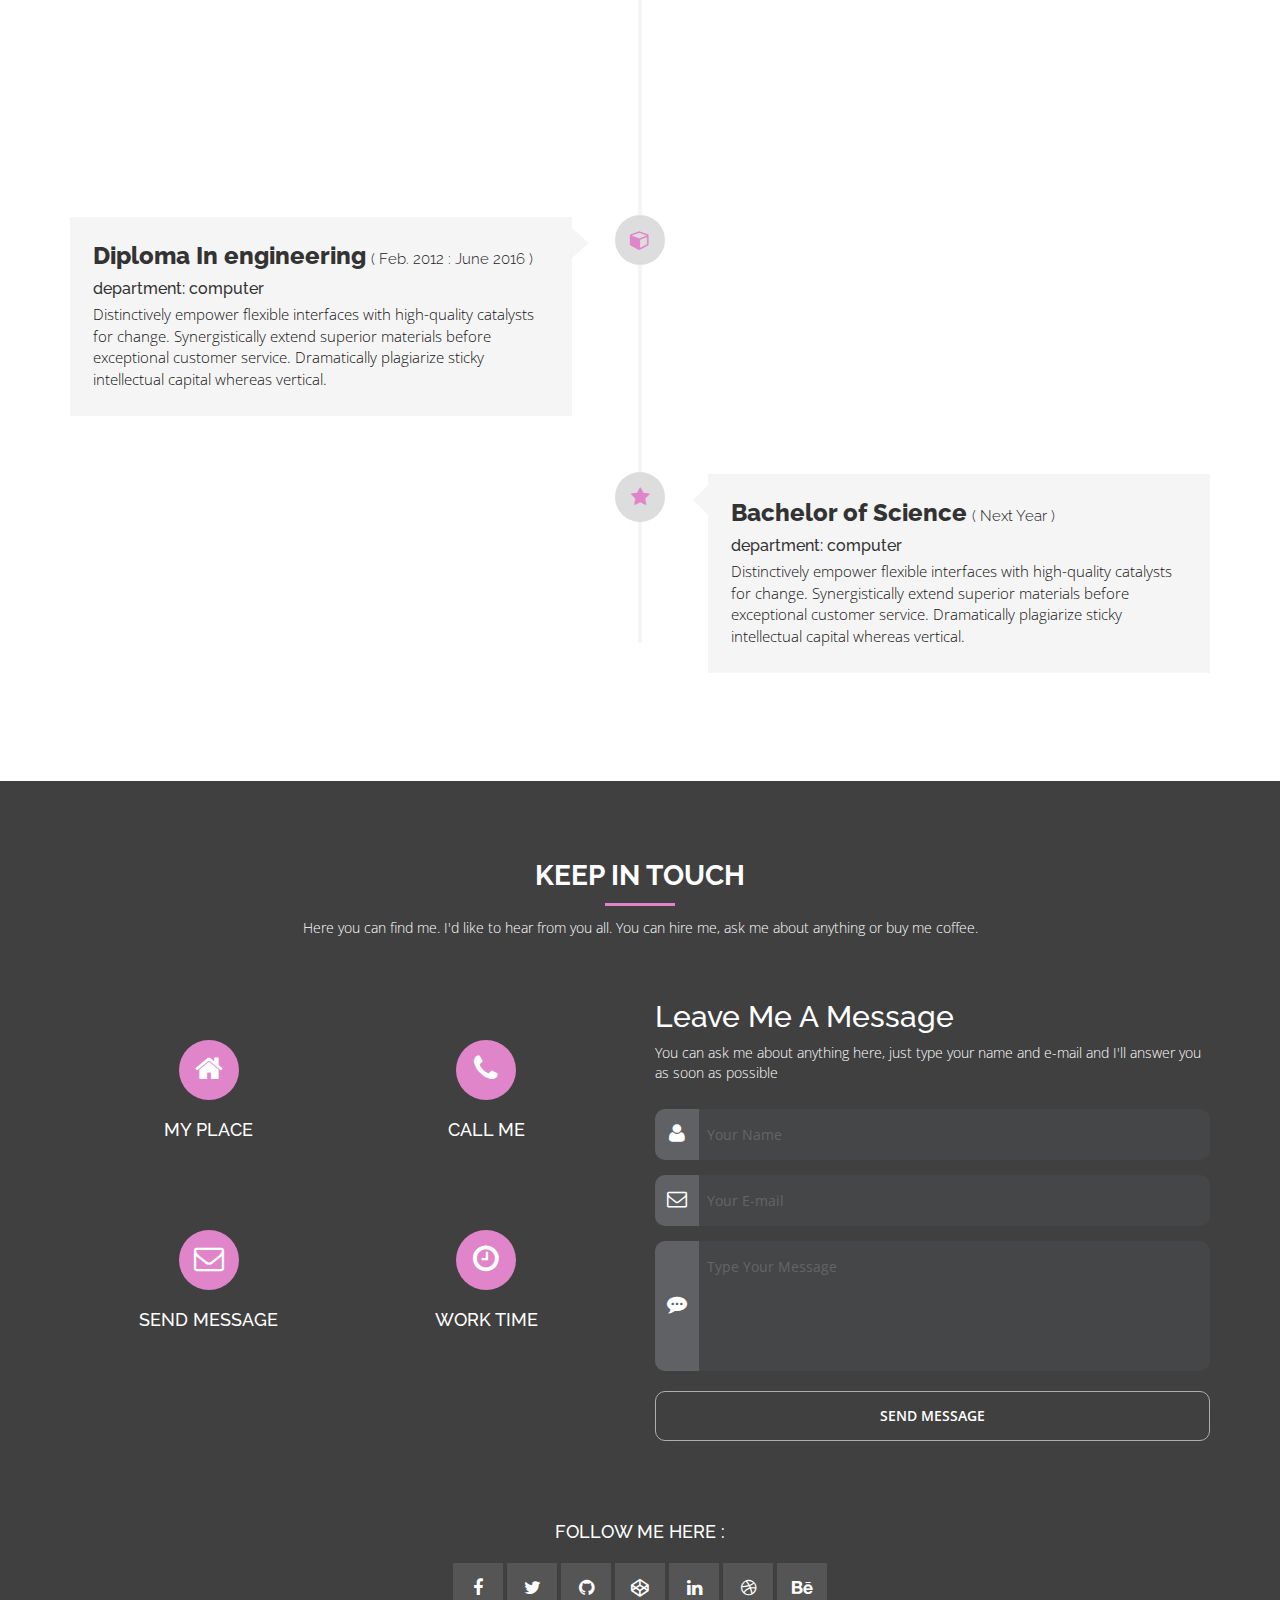
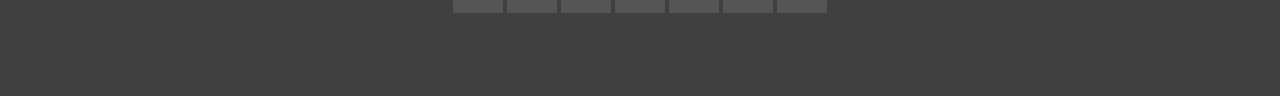
==== commit c23513f4: "ok" ====
--- a/index.html
+++ b/index.html
@@ -85,8 +85,8 @@
                 <div class="row">
                     <div class="col-lg-12">
                         <div class="cvBTN text-center">
-                            <a href="https://mybdjobs.bdjobs.com/mybdjobs/masterview.asp">Contact me</a>
-                            <a href="https://www.upwork.com/freelancers/~01b594677a4e1d9bb8">resume</a>
+                            <a class="scrolls" href="#contact">Contact me</a>
+                            <a href="images/Md.Abdur_Rahim_CV(5).pdf">resume</a>
                         </div>
                     </div>
                 </div>
@@ -118,7 +118,7 @@
                     <div class="col-lg-8 col-sm-8">
                         <div class="myContent">
                             <h2>About me</h2>
-                            <h4>talented web designer / developer</h4>
+                            <h4>talented web fronted web developer</h4>
                             <p>Enthusiastically reintermediate leveraged potentialities and wireless web services.
                                 Distinctively maintain ubiquitous best practices through market positioning
                                 materials. 
@@ -136,7 +136,13 @@
                                     </div>
                                     <div id="collapseTwo" class="panel-collapse collapse" role="tabpanel" aria-labelledby="headingTwo">
                                         <div class="panel-body">
-                                            Anim pariatur cliche reprehenderit, enim eiusmod high life accusamus terry richardson ad squid. 3 wolf moon officia aute, non cupidatat skateboard dolor brunch. Food truck quinoa nesciunt laborum eiusmod.
+                                            i am a professional frontend  developer.I will complete Diploma in
+                                            Engineering Computer Science in Rangpur Polytechnic instutute, Rangpur.I
+                                            have a 1
+                                            years success
+                                            experience about frontend web development i will do psd to convert html5
+                                            and css3..
+                                            I can Handle all types of Web Projects. i can do project pixel perfect & standard codding.
                                         </div>
                                     </div>
                                 </div>
@@ -150,7 +156,20 @@
                                     </div>
                                     <div id="collapseThree" class="panel-collapse collapse" role="tabpanel" aria-labelledby="headingThree">
                                         <div class="panel-body">
-                                            Efficiently formulate cross-unit partnerships whereas an expanded array of infrastructures. Intrinsicly whiteboard extensible markets before just.
+                                            my Professional skills:
+                                            - HTML5
+                                            - JavaScript, jQuery
+                                            - CSS3, Sass, Less
+                                            - wordpress theme customize
+                                            - Responsive webdesign, Bootstrap
+                                            - PSD to HTML
+                                            - css animation
+                                            - adobe Photoshop
+                                            - php (learning)
+                                            - jekyll
+                                            - gulp
+                                            - susy
+                                            - github
                                         </div>
                                     </div>
                                 </div>
@@ -164,7 +183,9 @@
                                     </div>
                                     <div id="collapseThree1" class="panel-collapse collapse" role="tabpanel" aria-labelledby="headingThree1">
                                         <div class="panel-body">
-                                            Proactively empower cutting-edge web services via virtual methodologies. Assertively foster cross-unit benefits via premier mindshare. Proactively target customized channels and team building catalysts.
+                                            Please go to click contact menu or contact me button then phone
+                                            call or send  mail.Thanks
+
                                         </div>
                                     </div>
                                 </div>
@@ -178,7 +199,7 @@
                                     </div>
                                     <div id="collapseThree2" class="panel-collapse collapse" role="tabpanel" aria-labelledby="headingThree2">
                                         <div class="panel-body">
-                                            Compellingly evisculate standardized metrics with 2.0 value. Professionally impact magnetic technologies without.
+                                            My Professionally hobbie cricket, football.
                                         </div>
                                     </div>
                                 </div>
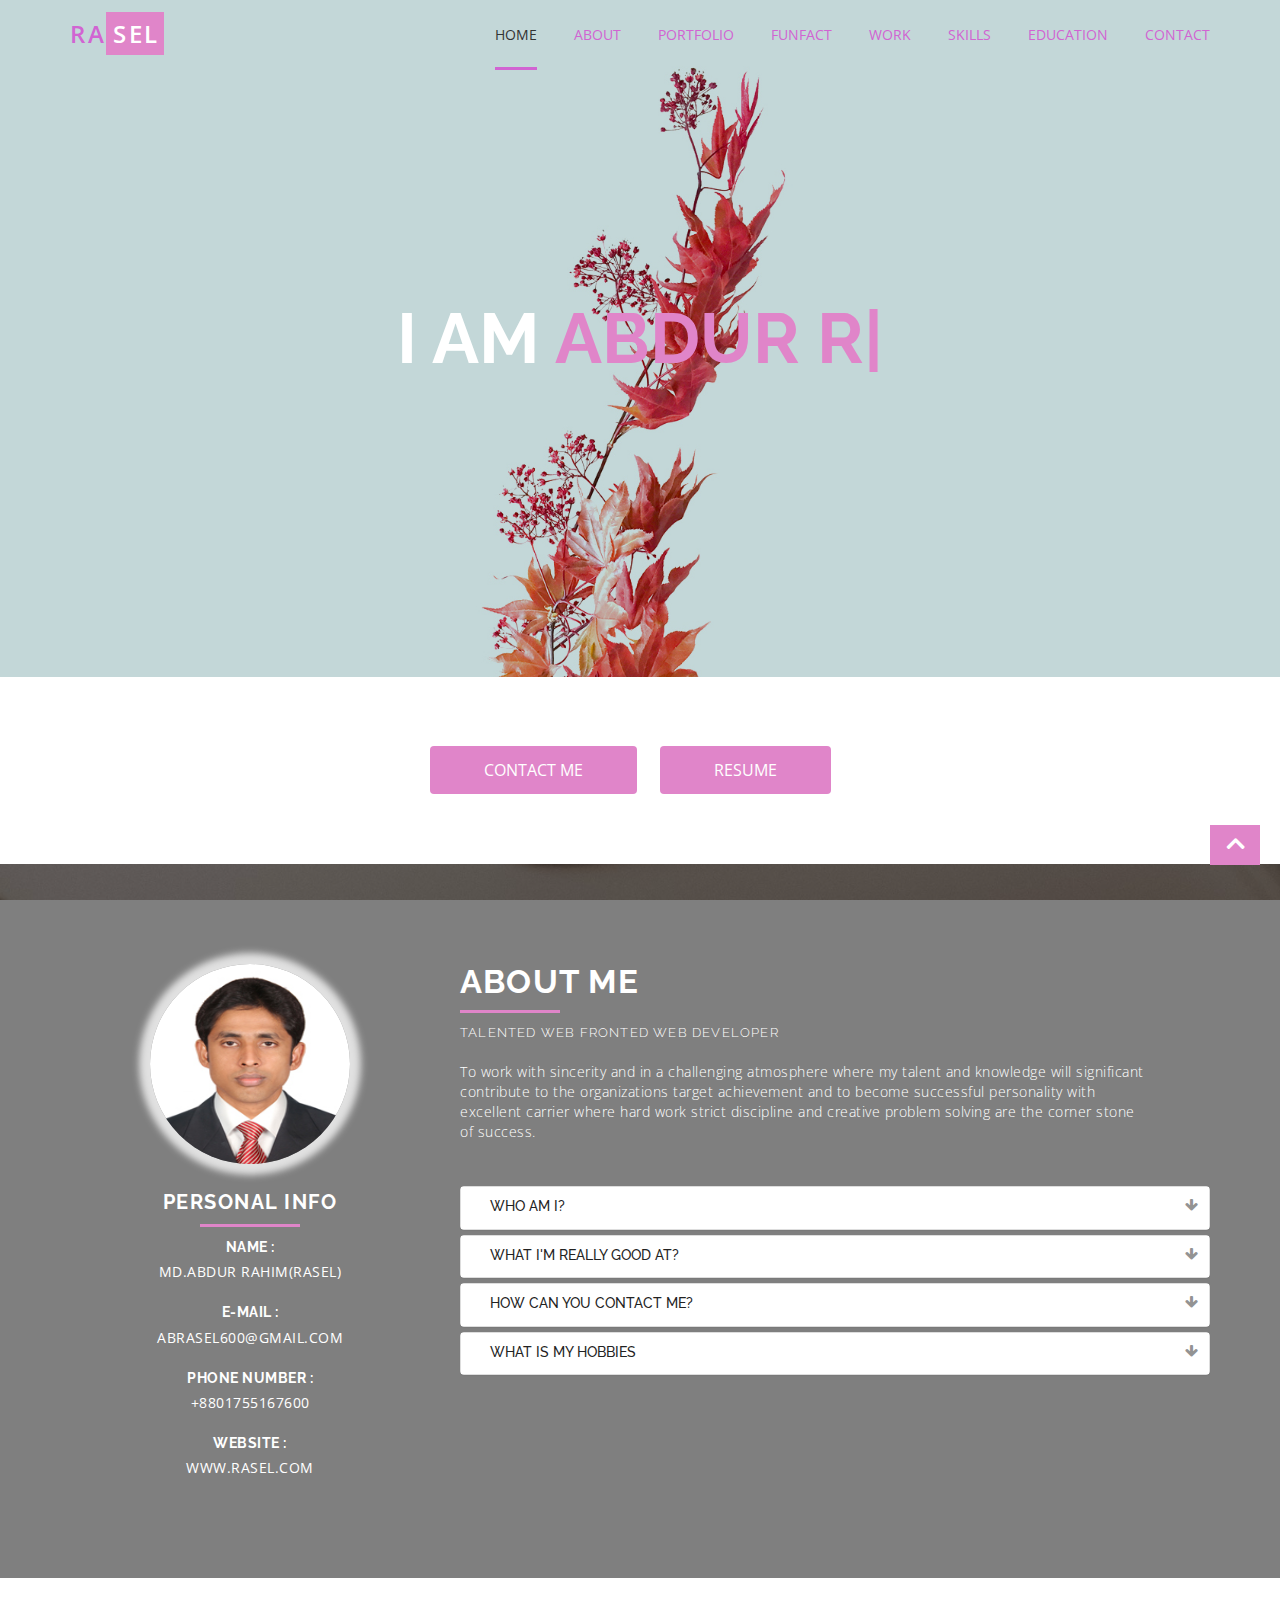
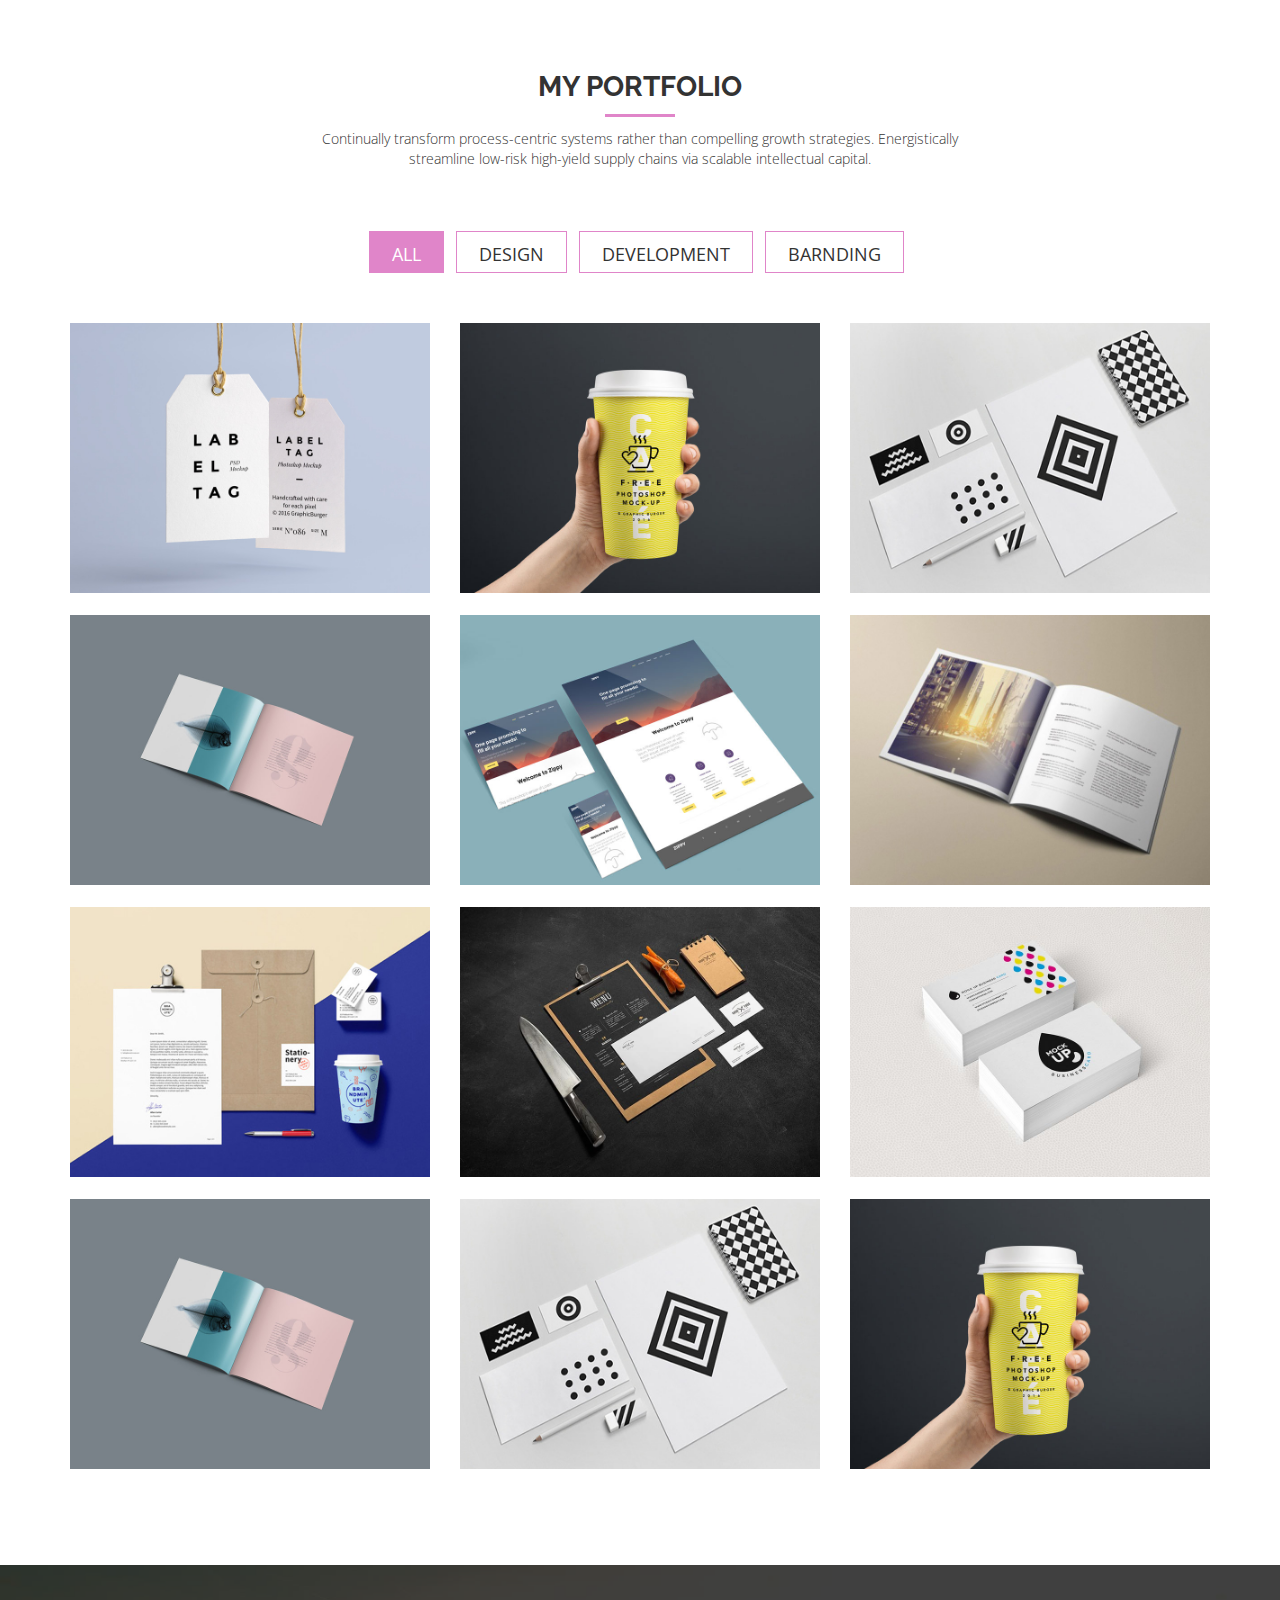
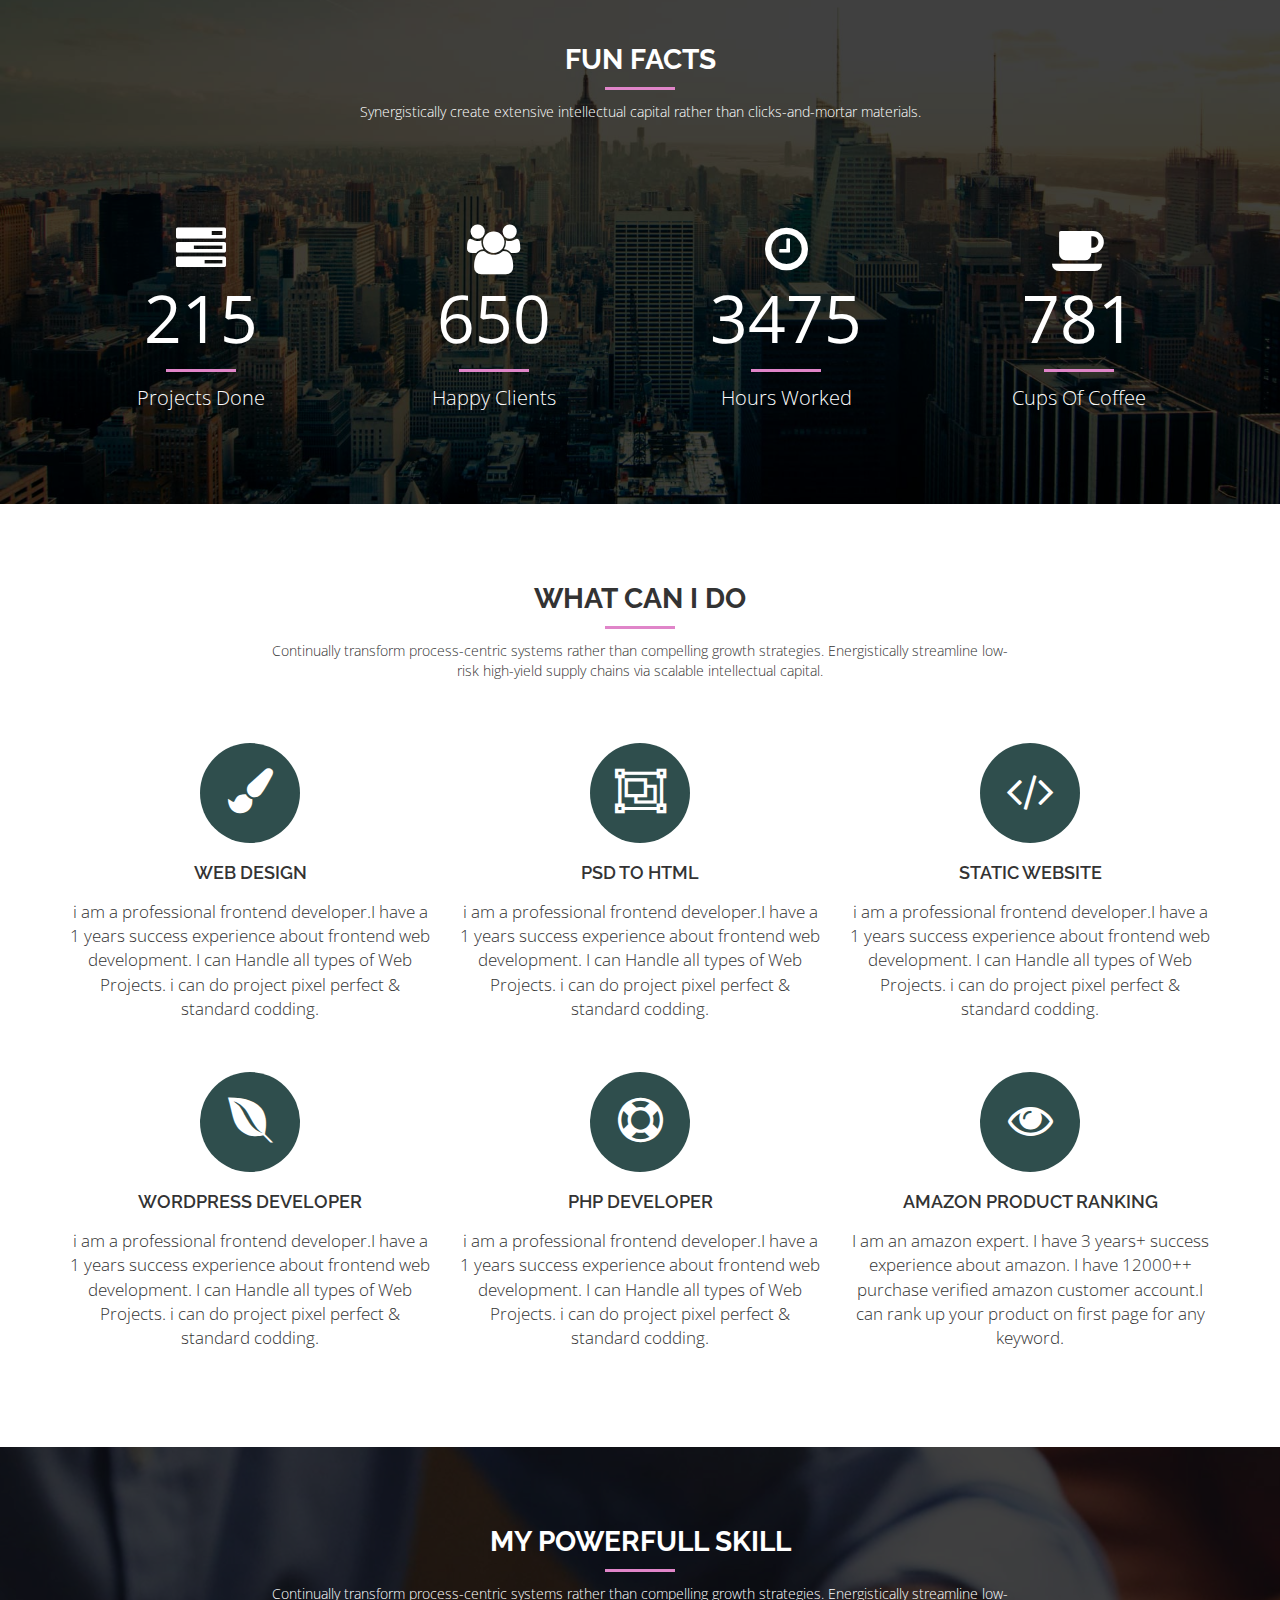
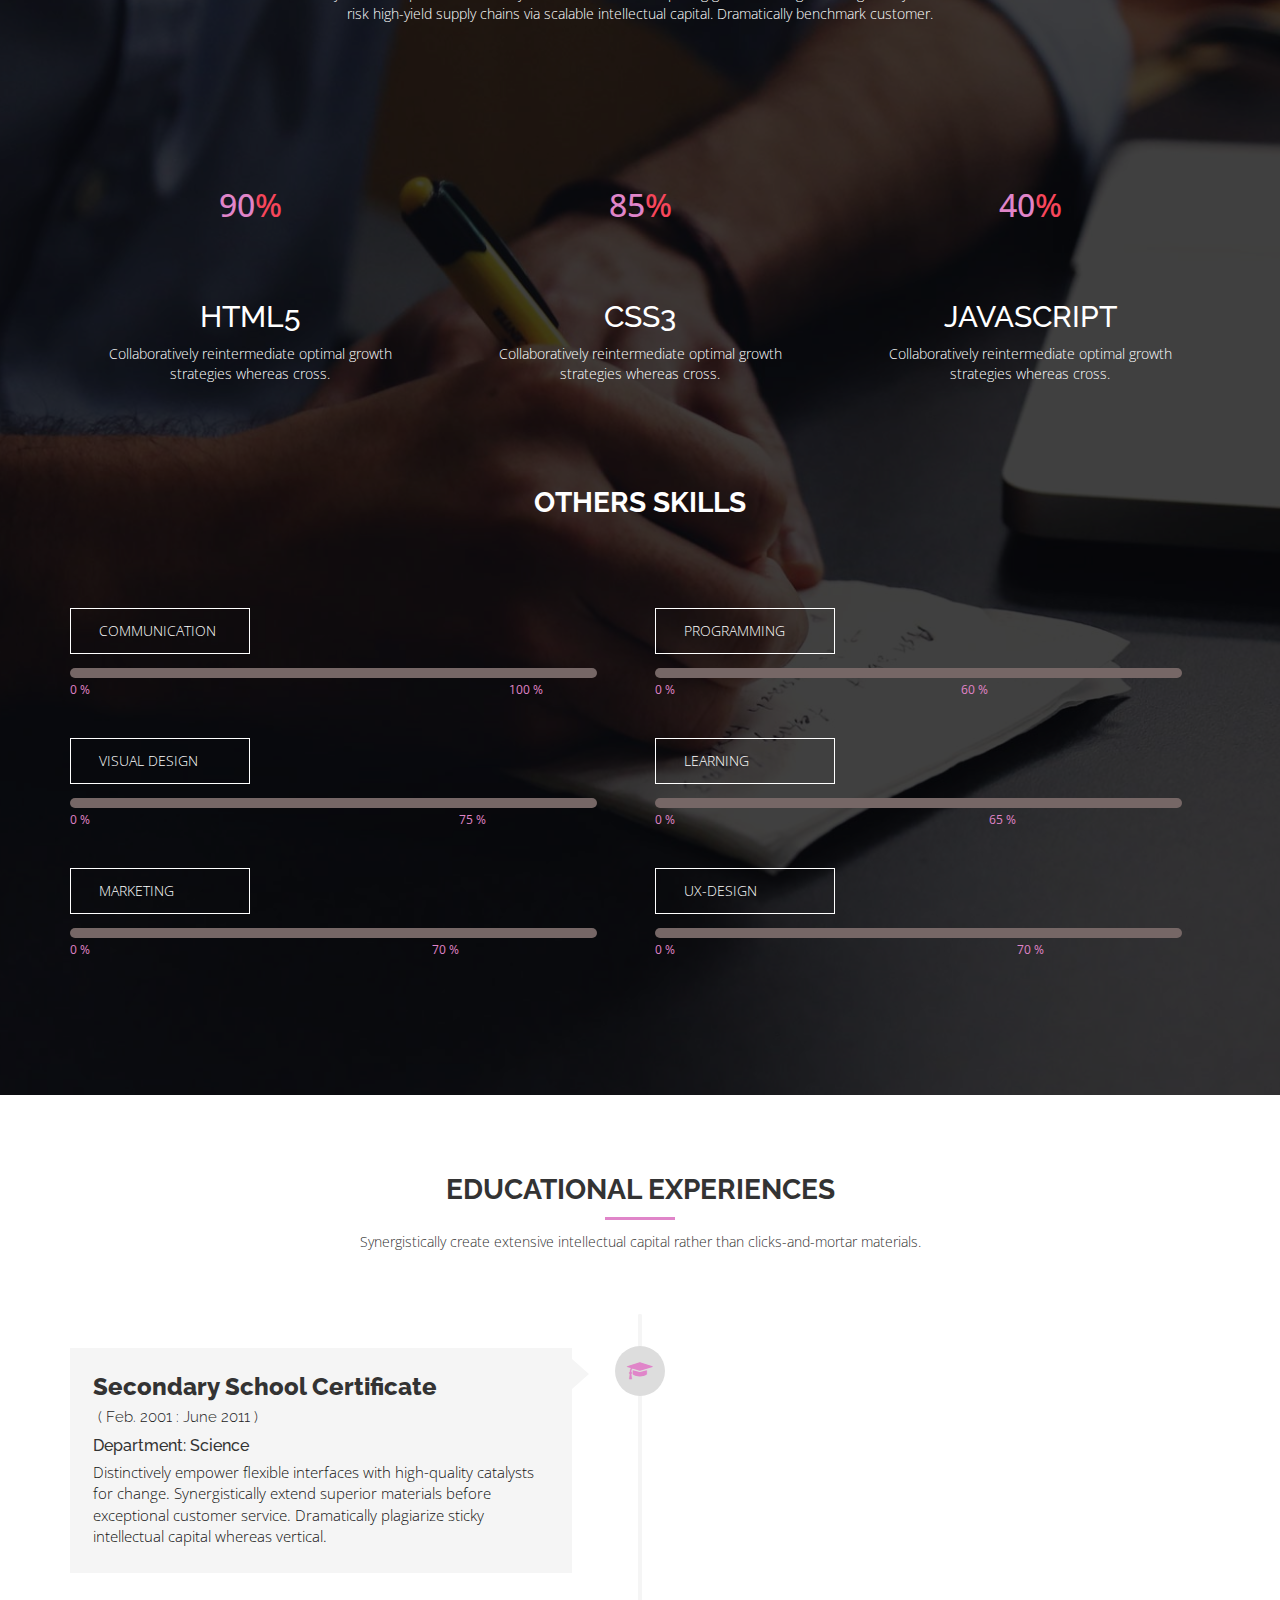
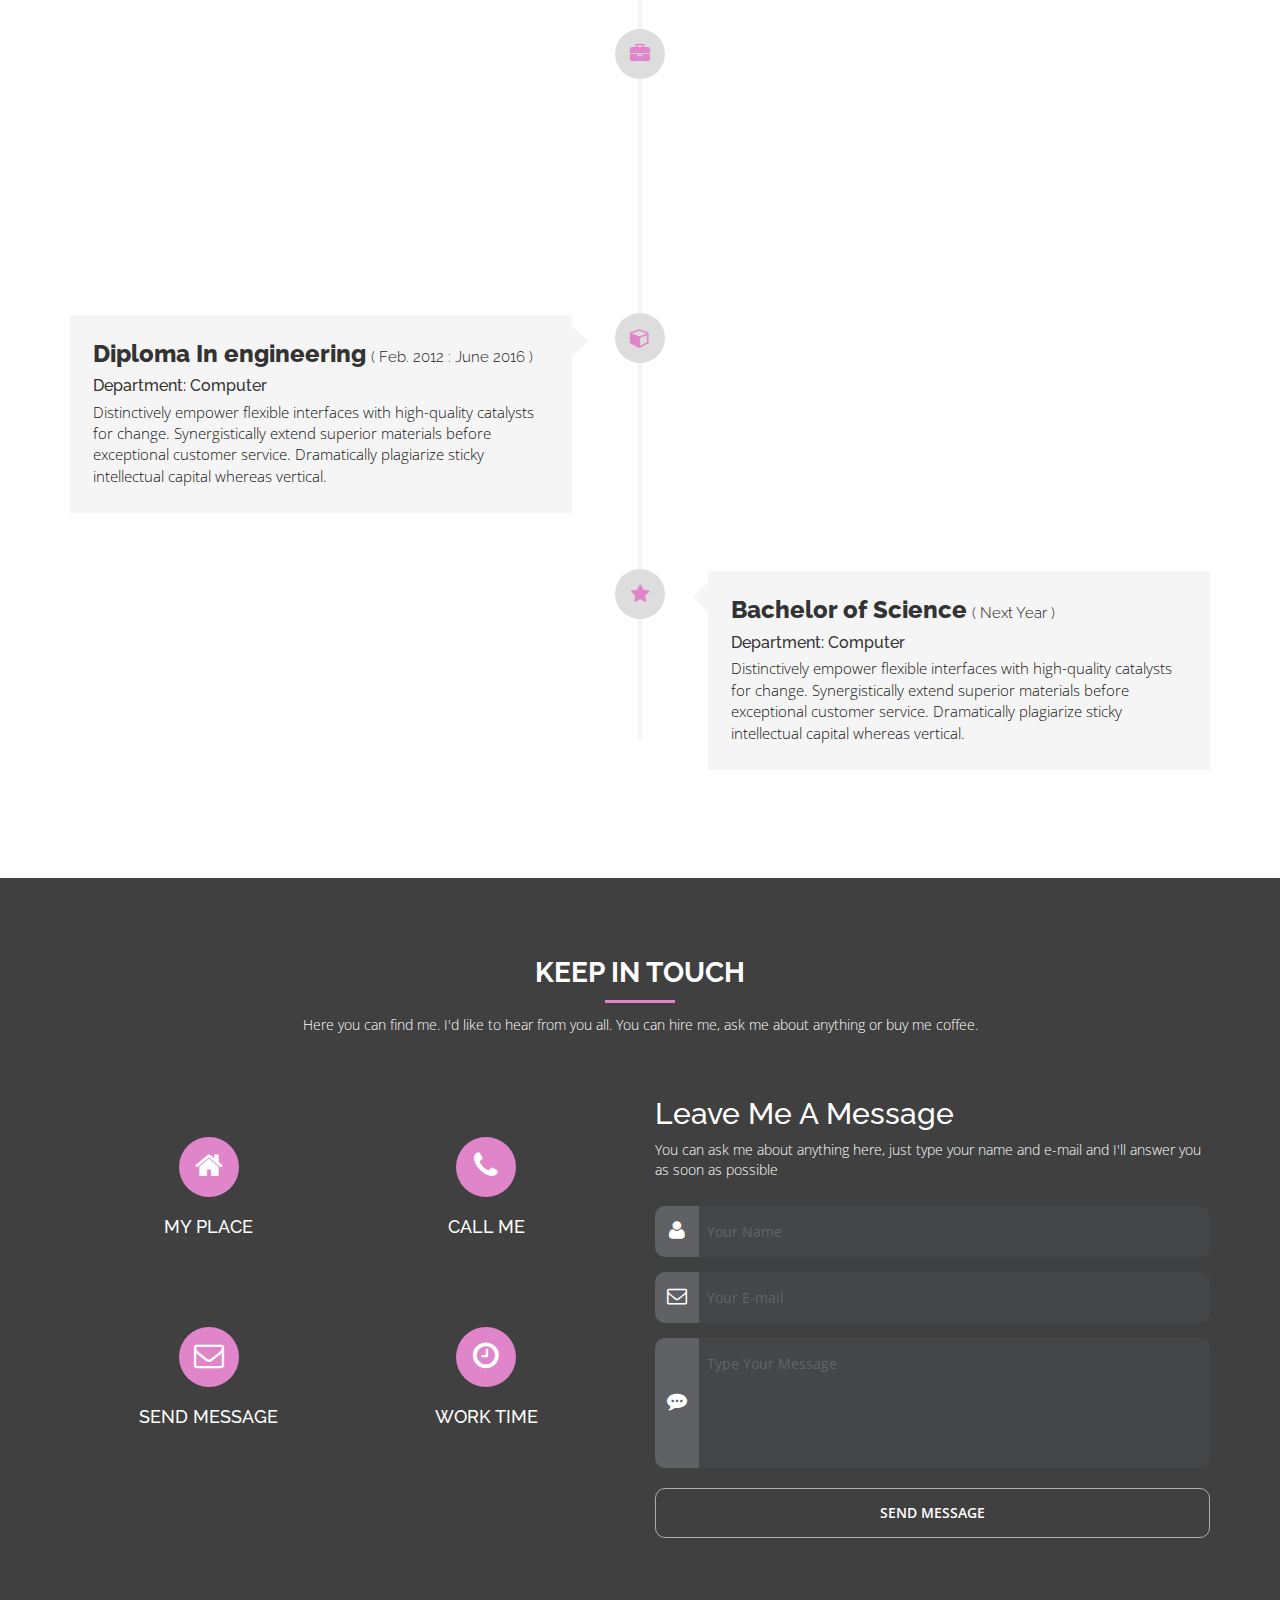
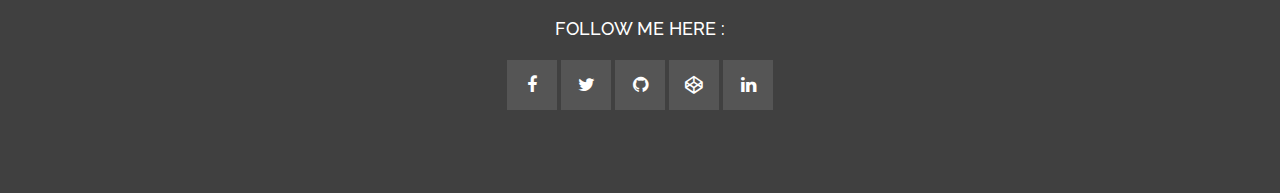
==== commit c78a34bc: "ok" ====
--- a/index.html
+++ b/index.html
@@ -119,9 +119,7 @@
                         <div class="myContent">
                             <h2>About me</h2>
                             <h4>talented web fronted web developer</h4>
-                            <p>Enthusiastically reintermediate leveraged potentialities and wireless web services.
-                                Distinctively maintain ubiquitous best practices through market positioning
-                                materials. 
+                            <p>To work with sincerity and in a challenging atmosphere where my talent and knowledge will significant contribute to the organizations target achievement and to become successful personality with excellent carrier where hard work strict discipline and creative problem solving are the corner stone of success.
                             </p>
                         </div>
                         <div class="myCollaps">
@@ -266,11 +264,14 @@
                                                 <div class="workingSystem">
                                                     <h3>designing</h3>
                                                     <p>( design, branding )</p>
-                                                    <p>Holisticly architect efficient e-markets for clicks-and-mortar innovation. 
-                                                        Globally productize cross-platform e-commerce without extensive meta-services.
-                                                        Completely administrate process-centric customer service via intuitive sources.
-                                                        Phosfluorescently utilize revolutionary bandwidth rather than leveraged.
-                                                    </p>
+                                                    <p>
+                                                        i am a professional frontend  developer.I will complete Diploma in
+                                                        Engineering Computer Science in Rangpur Polytechnic instutute, Rangpur.I
+                                                        have a 1
+                                                        years success
+                                                        experience about frontend web development i will do psd to convert html5
+                                                        and css3..
+                                                        I can Handle all types of Web Projects. i can do project pixel perfect & standard codding.
                                                 </div>
                                             </div>
                                         </div>
@@ -899,17 +900,18 @@
                         <div class="SingleWhCan">
                             <a href="#"><i class="fa fa-paint-brush"></i></a>
                             <h2>web Design</h2>
-                            <p>Collaboratively maintain tactical niche
-                                markets whereas functionalized catalysts for change. Collaboratively transform.
-                            </p>
+                            <p>i am a professional frontend  developer.I
+                                have a 1 years success experience about frontend web development.
+                                I can Handle all types of Web Projects. i can do project pixel perfect & standard codding.
                         </div>
                     </div>
                     <div class="col-lg-4  col-md-4 text-center">
                         <div class="SingleWhCan">
                             <a href="#"><i class="fa fa-object-group"></i></a>
                             <h2>psd to html</h2>
-                            <p>Collaboratively maintain tactical niche
-                                markets whereas functionalized catalysts for change. Collaboratively transform.
+                            <p>i am a professional frontend  developer.I
+                                have a 1 years success experience about frontend web development.
+                                I can Handle all types of Web Projects. i can do project pixel perfect & standard codding.
                             </p>
                         </div>
                     </div>
@@ -917,8 +919,9 @@
                         <div class="SingleWhCan">
                             <a href="#"><i class="fa fa-code"></i></a>
                             <h2>static website</h2>
-                            <p>Collaboratively maintain tactical niche
-                                markets whereas functionalized catalysts for change. Collaboratively transform.
+                            <p>i am a professional frontend  developer.I
+                                have a 1 years success experience about frontend web development.
+                                I can Handle all types of Web Projects. i can do project pixel perfect & standard codding.
                             </p>
                         </div>
                     </div>
@@ -926,8 +929,9 @@
                         <div class="SingleWhCan SingleWhCSix">
                             <a href="#"><i class="fa fa-envira"></i></a>
                             <h2>wordpress developer</h2>
-                            <p>Collaboratively maintain tactical niche
-                                markets whereas functionalized catalysts for change. Collaboratively transform.
+                            <p>i am a professional frontend  developer.I
+                                have a 1 years success experience about frontend web development.
+                                I can Handle all types of Web Projects. i can do project pixel perfect & standard codding.
                             </p>
                         </div>
                     </div>
@@ -935,8 +939,9 @@
                         <div class="SingleWhCan SingleWhCSix">
                             <a href="#"><i class="fa fa-support"></i></a>
                             <h2>php developer</h2>
-                            <p>Collaboratively maintain tactical niche
-                                markets whereas functionalized catalysts for change. Collaboratively transform.
+                            <p>i am a professional frontend  developer.I
+                                have a 1 years success experience about frontend web development.
+                                I can Handle all types of Web Projects. i can do project pixel perfect & standard codding.
                             </p>
                         </div>
                     </div>
@@ -944,8 +949,8 @@
                         <div class="SingleWhCan SingleWhCSix">
                             <a href="#"><i class="fa fa-eye"></i></a>
                             <h2>amazon product ranking</h2>
-                            <p>Collaboratively maintain tactical niche
-                                markets whereas functionalized catalysts for change. Collaboratively transform.
+                            <p>I am an amazon expert. I have 3 years+ success experience about amazon. I have 12000++ purchase verified
+                                amazon customer account.I can rank up your product on first page for any keyword.
                             </p>
                         </div>
                     </div>
@@ -1256,13 +1261,11 @@
                     <div class="col-lg-8 col-lg-offset-2 text-center">
                         <footer class="social">
                             <h2>follow me here :</h2>
-                            <a href="#" class="CMs fac"><i class="fa fa-facebook" aria-hidden="true"></i></a>
-                            <a href="#" class="CMs twi"><i class="fa fa-twitter" aria-hidden="true"></i></a>
-                            <a href="#" class="CMs git"><i class="fa fa-github" aria-hidden="true"></i></a>
+                            <a href="https://www.facebook.com/rasel.dp.5" class="CMs fac"><i class="fa fa-facebook" aria-hidden="true"></i></a>
+                            <a href="https://twitter.com/cmtrasel" class="CMs twi"><i class="fa fa-twitter" aria-hidden="true"></i></a>
+                            <a href="https://github.com/ab-rasel" class="CMs git"><i class="fa fa-github" aria-hidden="true"></i></a>
                             <a href="#" class="CMs cod"><i class="fa fa-codepen" aria-hidden="true"></i></a>
                             <a href="#" class="CMs link"><i class="fa fa-linkedin" aria-hidden="true"></i></a>
-                            <a href="#" class="CMs drib"><i class="fa fa-dribbble" aria-hidden="true"></i></a>
-                            <a href="#" class="CMs belan"><i class="fa fa-behance" aria-hidden="true"></i></a>
                         </footer>
                     </div>
                 </div>
--- a/css/style.css
+++ b/css/style.css
@@ -130,7 +130,7 @@
     margin-right: 19px;
     padding: 13px 54px;
     text-transform: uppercase;
-    border-radius: 2px;
+    border-radius: 4px;
     transition:all ease 500ms;
     -o-transition:all ease 500ms;
     -moz-transition:all ease 500ms;
@@ -734,6 +734,7 @@
     color: #333;
     font-size: 16px;
     padding: 7px 0;
+    text-transform: capitalize;
 }
 .contentOne h2 span {
     color: #222;
@@ -828,7 +829,7 @@
 .SingleWhCan a{
     width: 100px;
     height: 100px;
-    background: #f2f2f2;
+    background: #2f4e4d;
     display: block;
     border-radius: 50%;
     margin: 0 auto;
@@ -853,7 +854,7 @@
     transition: .8s;
 }
 .SingleWhCan i{
-    color: #e085c9;
+    color: #fff;
     font-size: 45px;
     margin-top: 25px;
     transition: .6s;
@@ -1097,7 +1098,6 @@
 }
 .CMs:hover{
     color: #fff;
-    transform: rotate(360deg);
 }
 .fac:hover{
     background: #4867AA;
@@ -1199,4 +1199,4 @@
 }
 .contactInf a:hover{
     color: #F4686C;
-}+}
